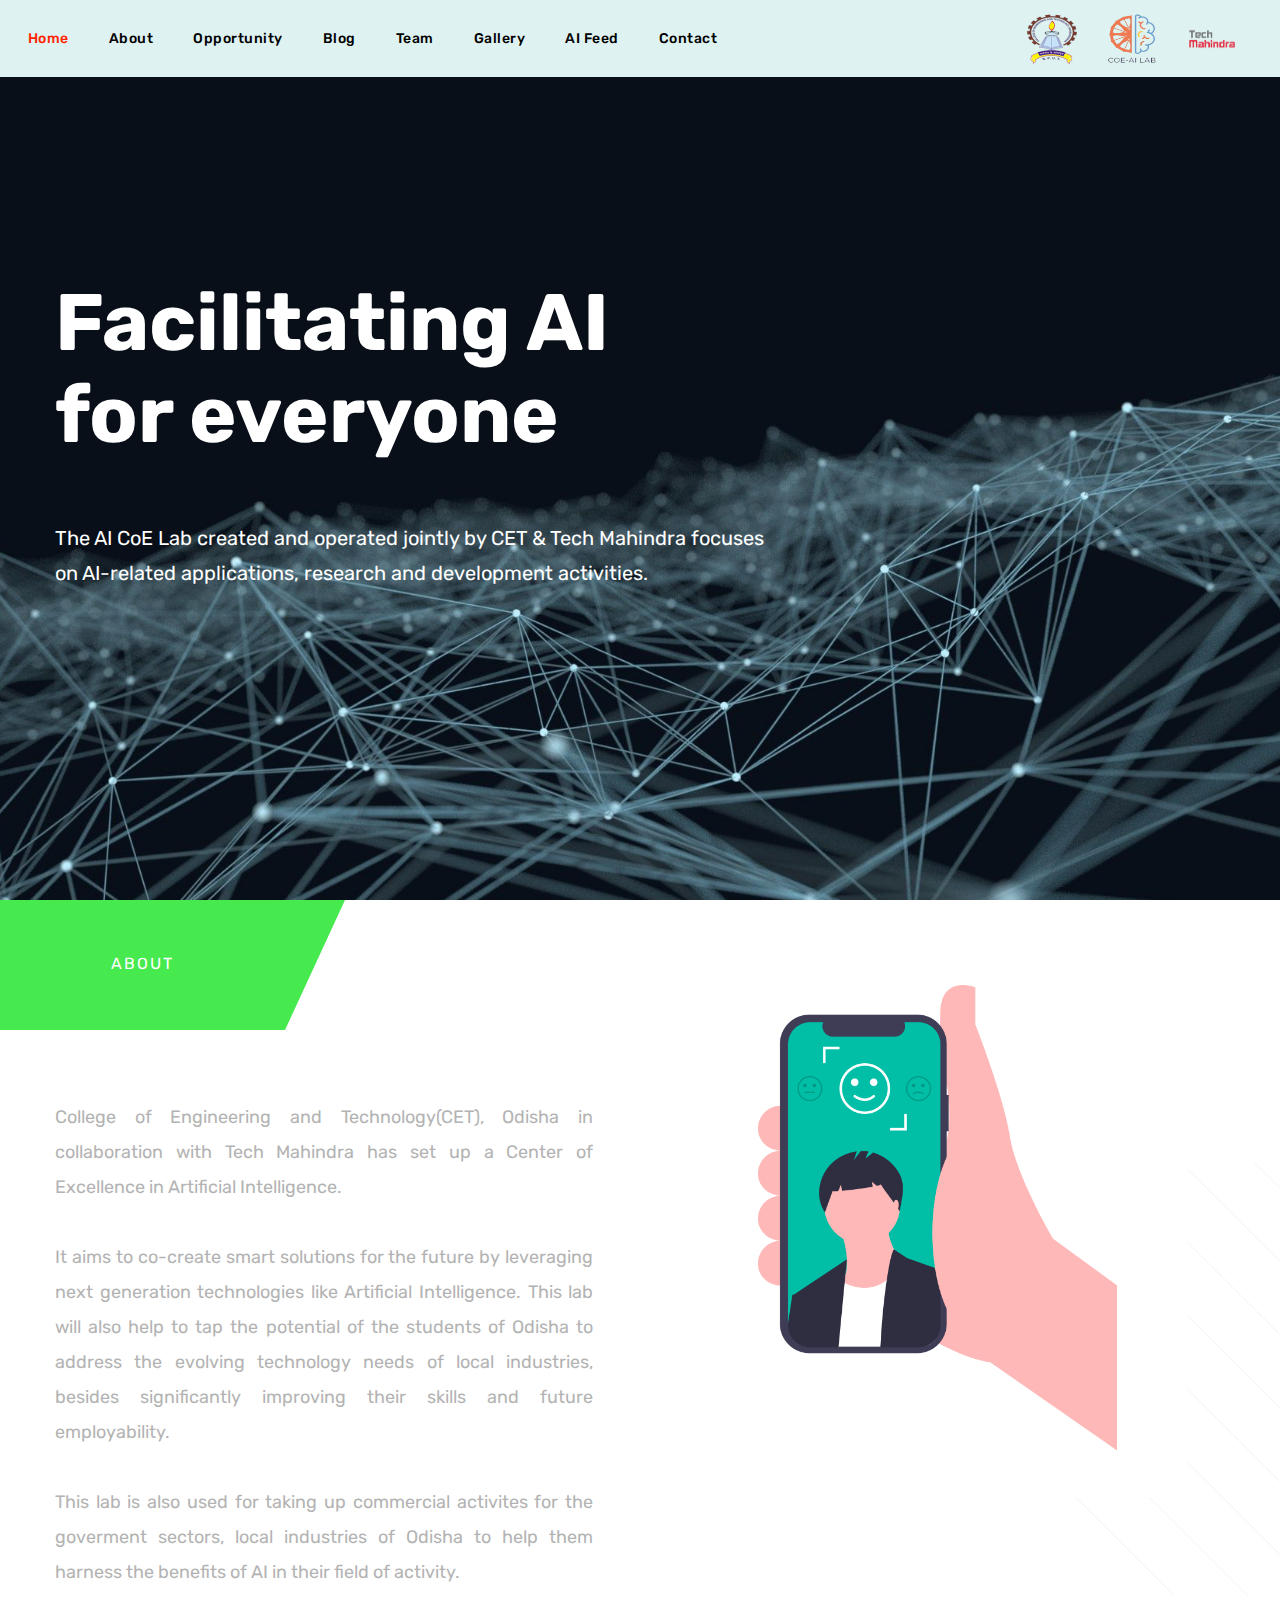
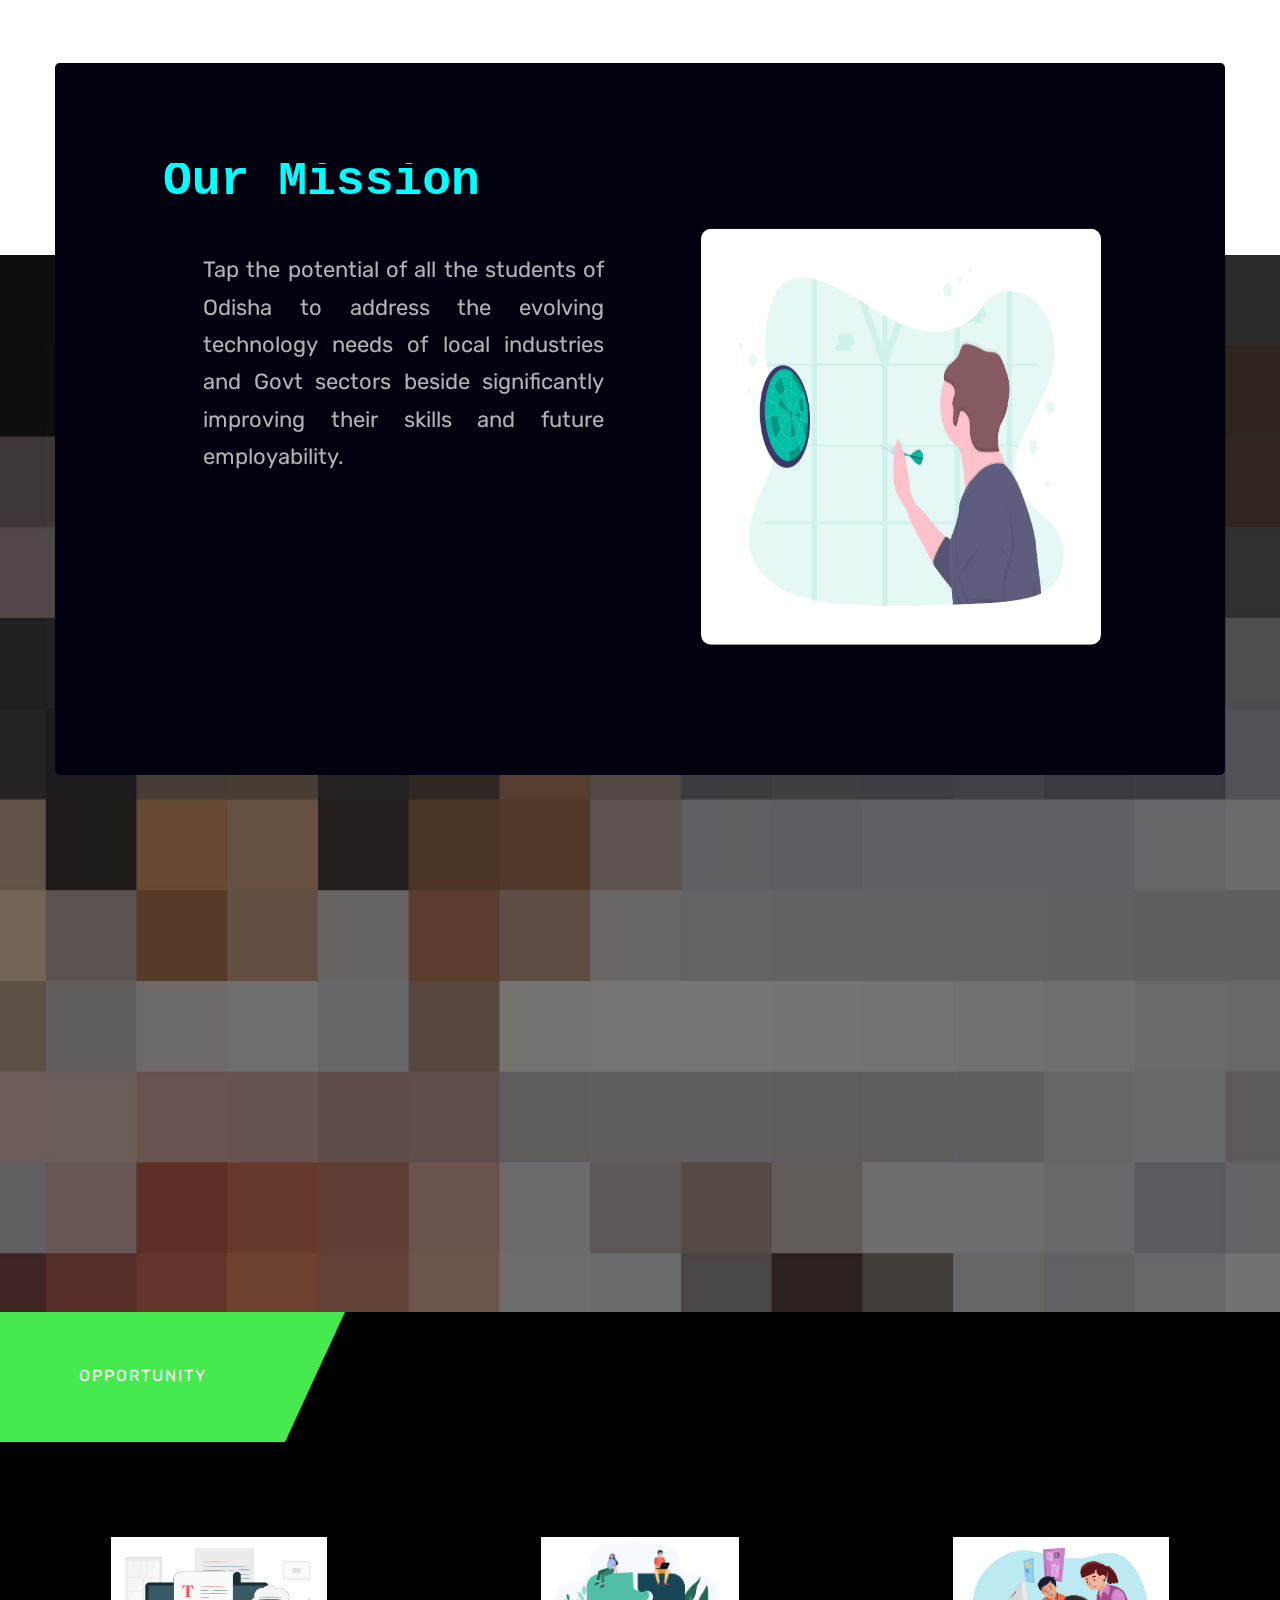
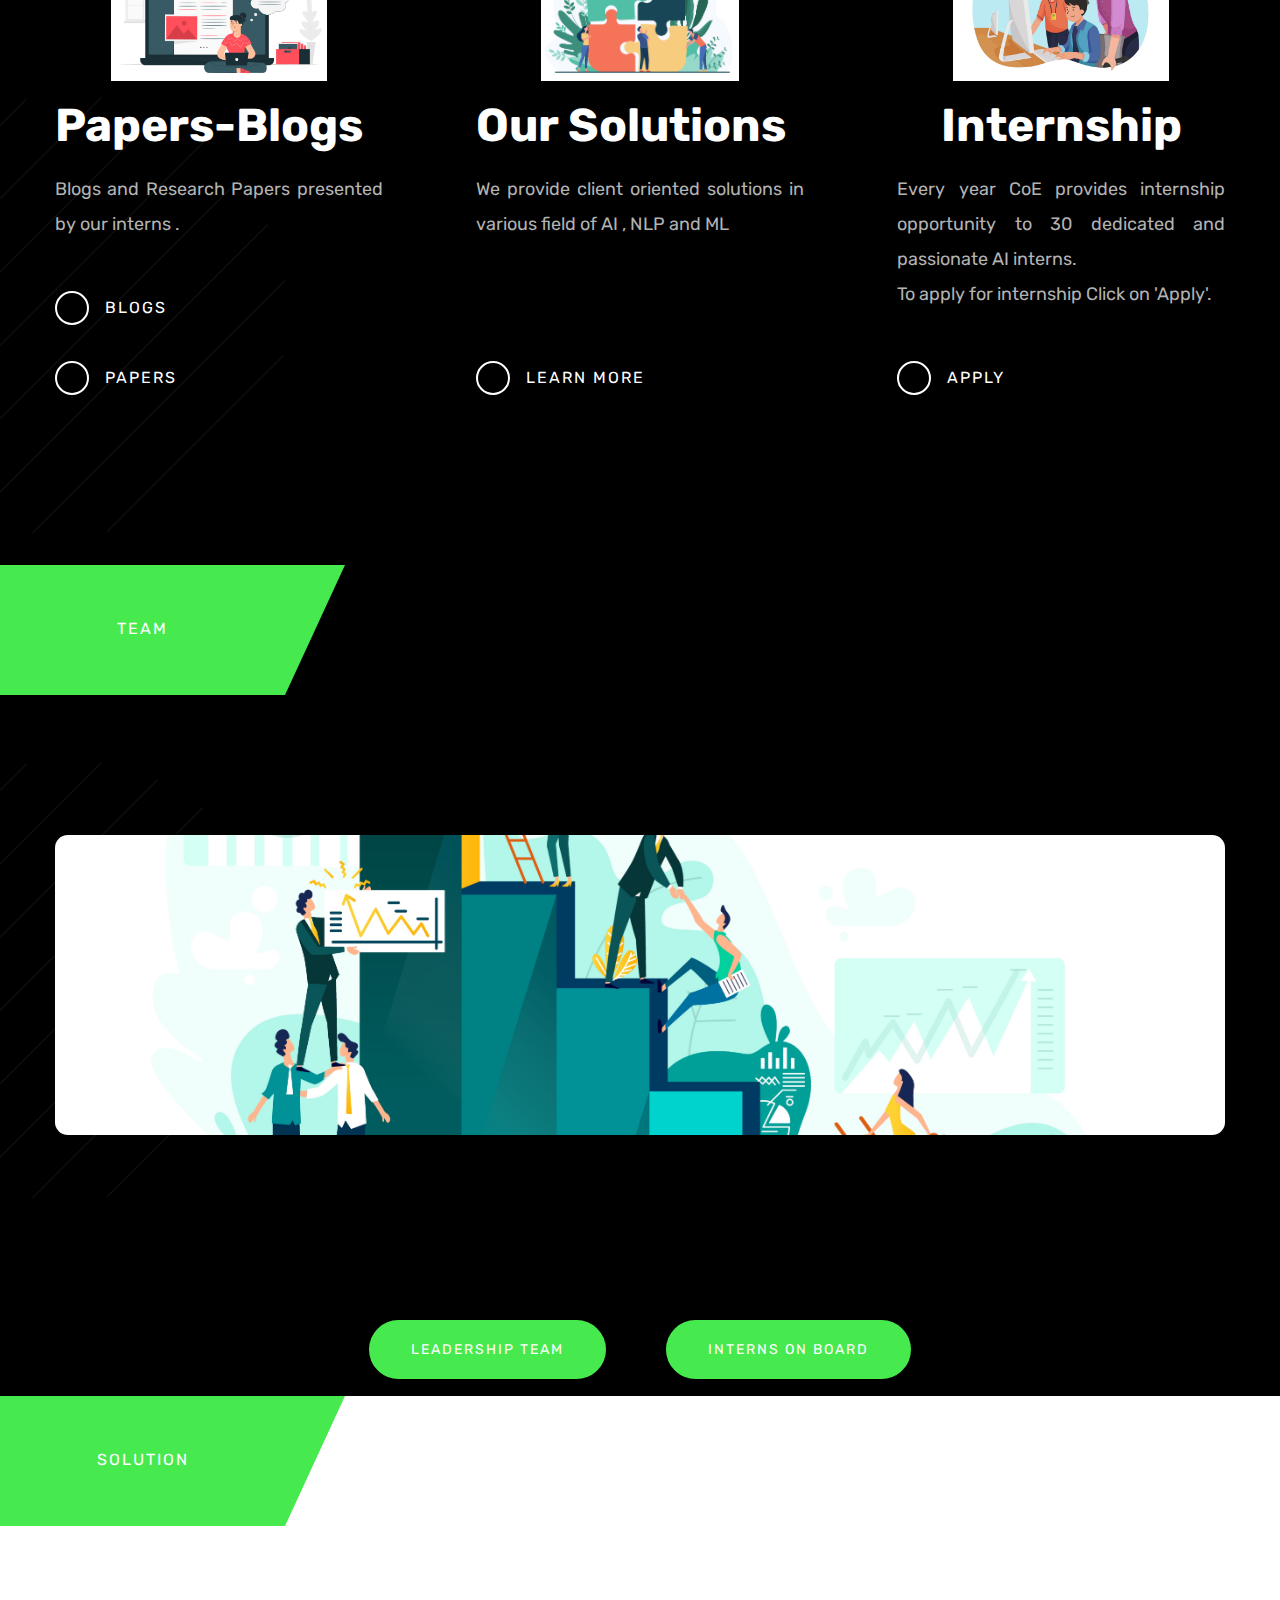
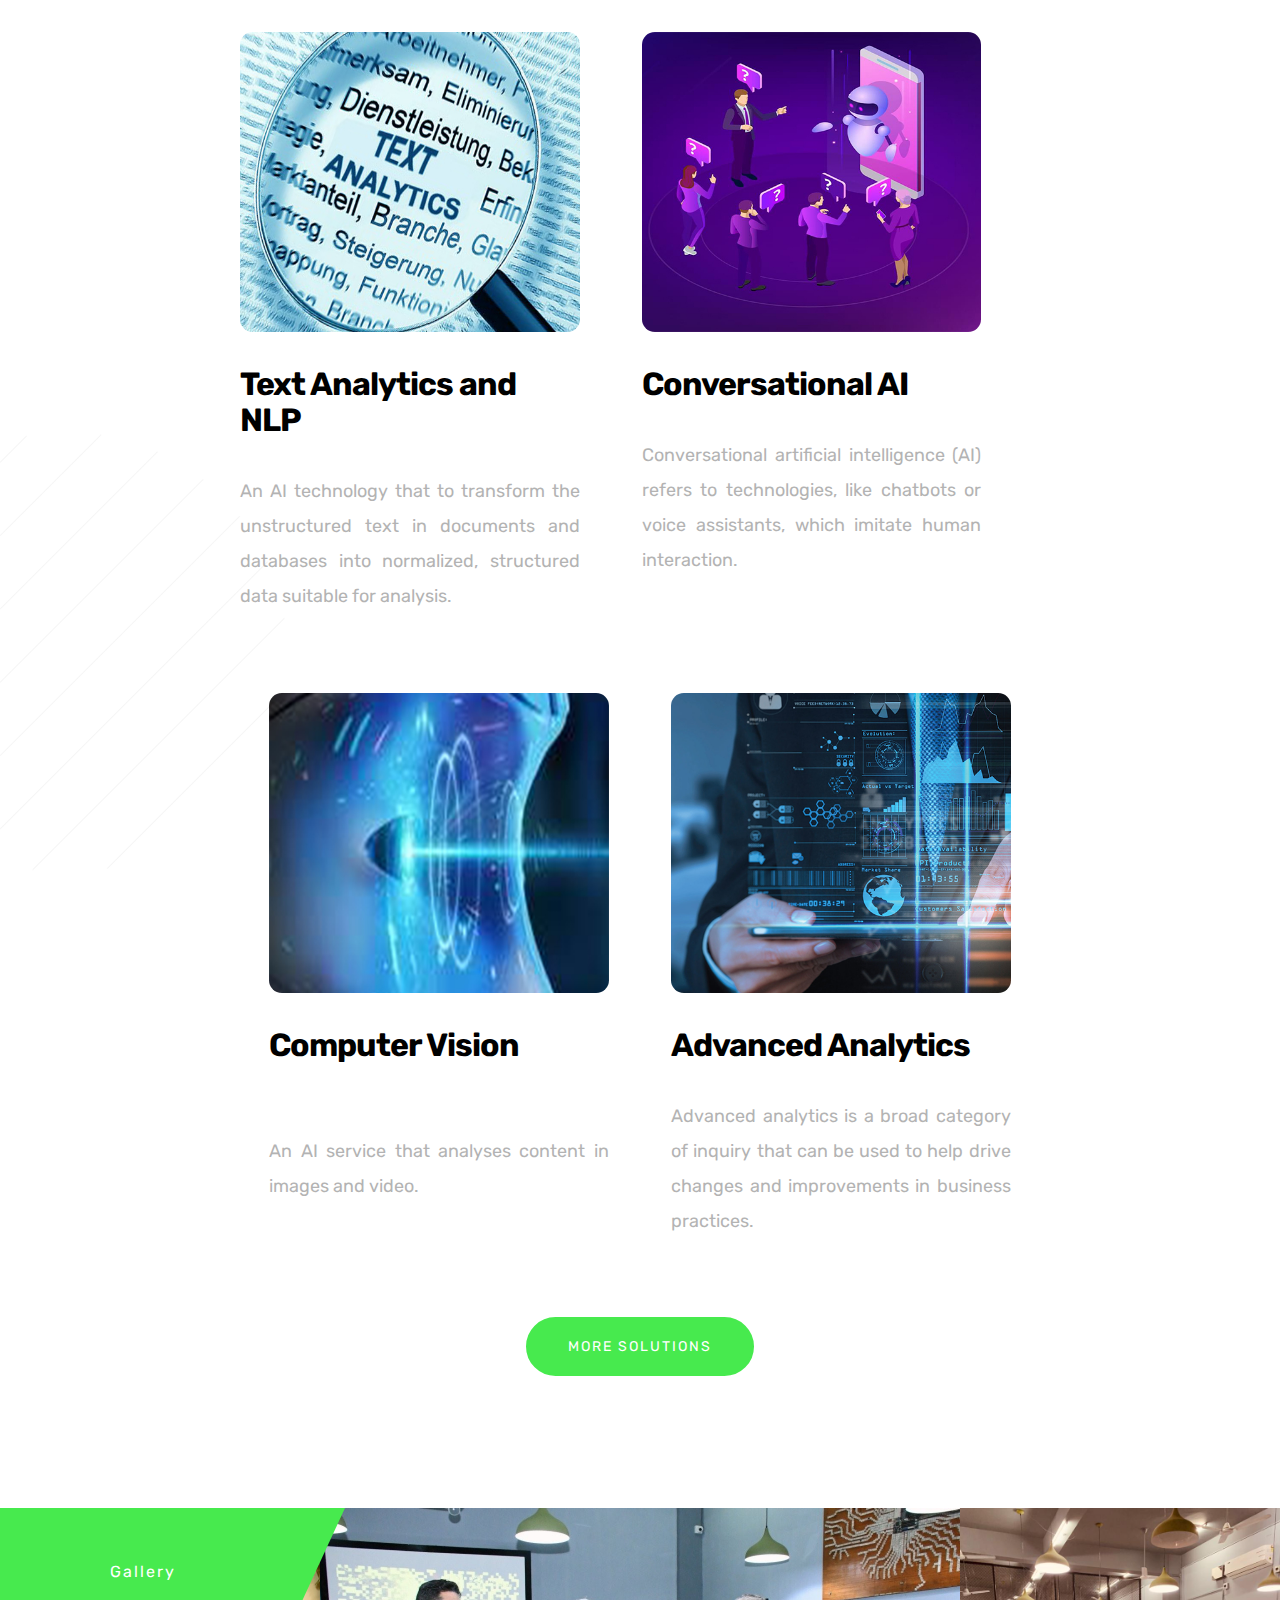
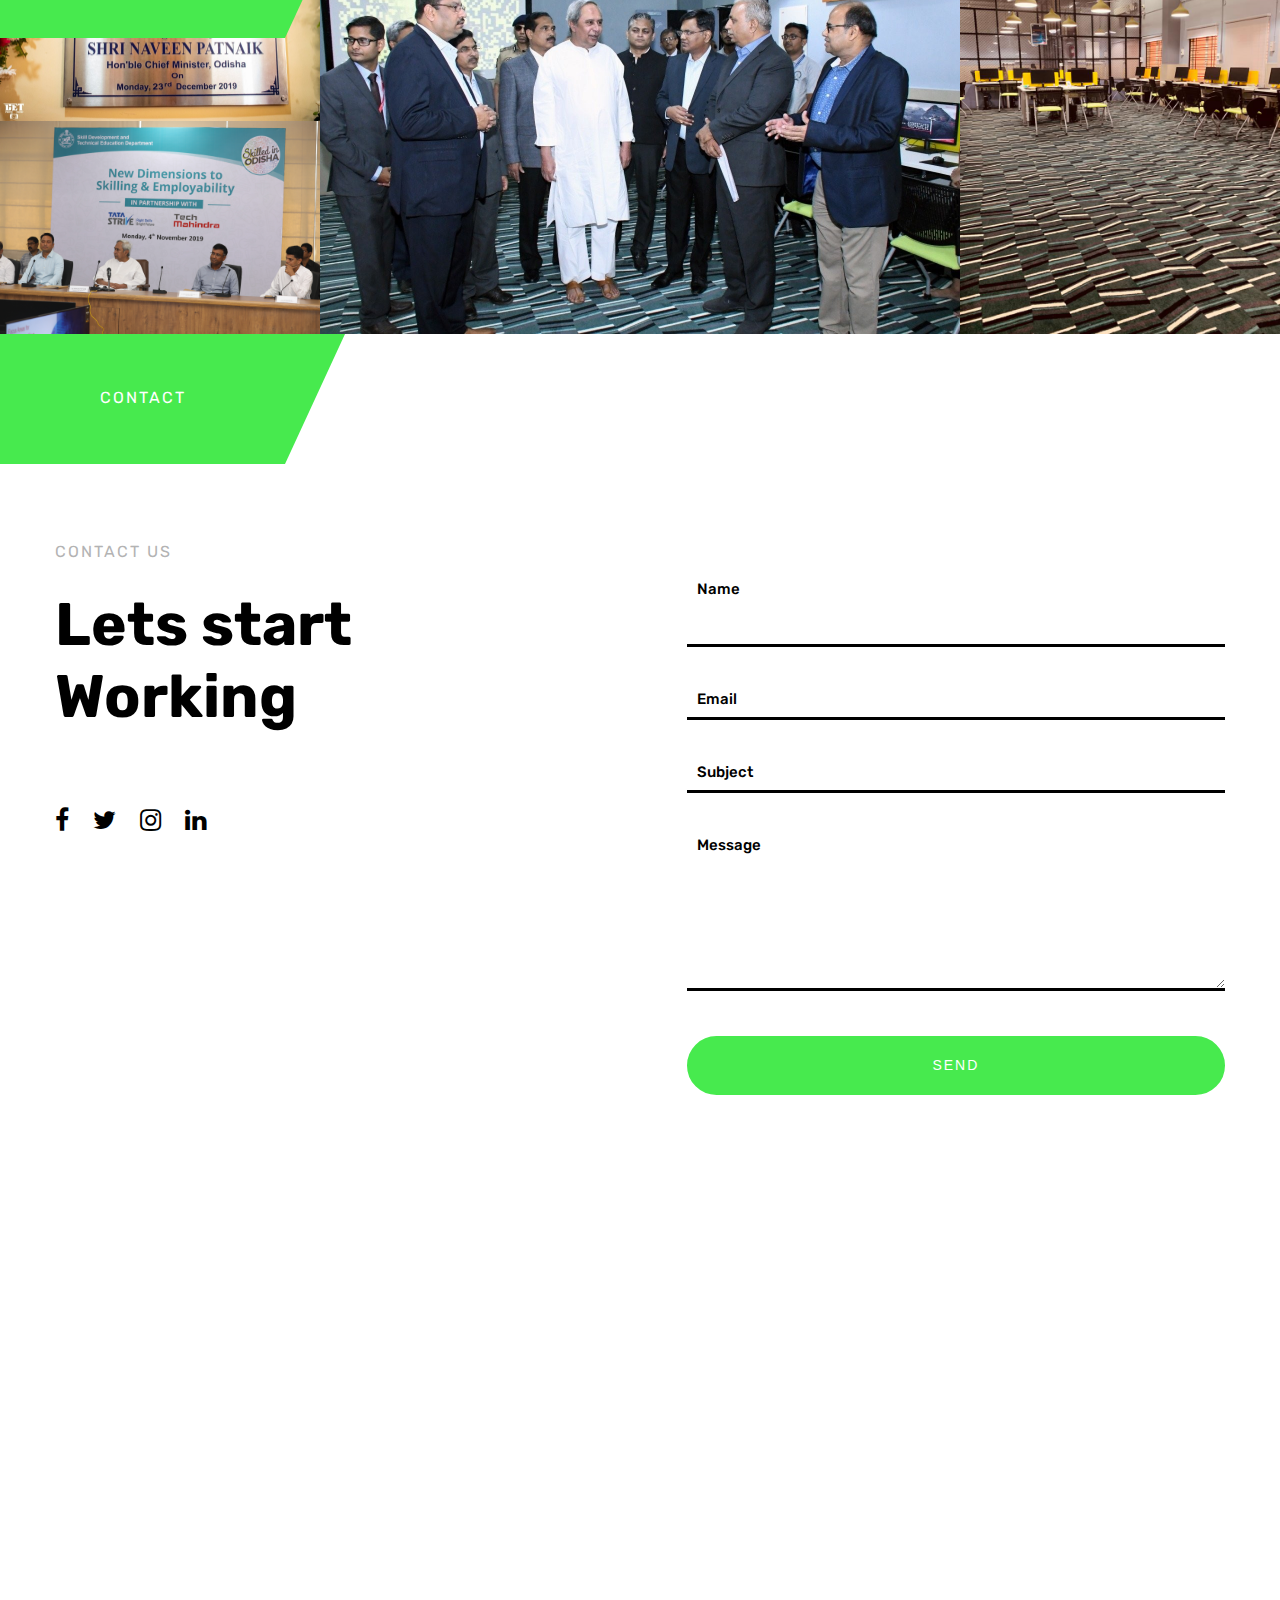
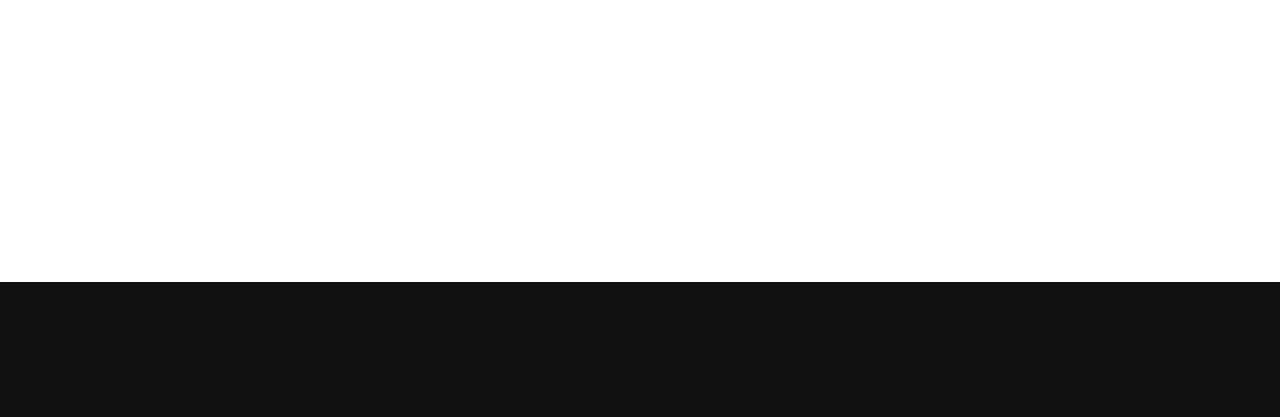
==== index.html @ 805afa71 "new commit 2nd june" ====
<!DOCTYPE HTML>
<html lang="en-US">
    <head>
        <title>CoE Homepage</title>
        <meta http-equiv="Content-Type" content="text/html; charset=UTF-8">
        <meta name="description" content="Template " />
        <meta name="keywords" content="HTML, CSS, JavaScript, PHP" />
        <meta name="author" content="CocoBasic" />
        <meta name="viewport" content="width=device-width, initial-scale=1, maximum-scale=1">

        <link rel="shortcut icon" href="images/favicon.ico" />    
        <link href='https://fonts.googleapis.com/css?family=Rubik:400,700,700i' rel='stylesheet' type='text/css'>		
        <link rel="stylesheet" type="text/css"  href='style.css' />

        <!--[if lt IE 9]>
                <script src="js/html5shiv.js"></script>            
                <script src="js/respond.min.js"></script>                   
        <![endif]-->         
    </head>

    <body class="page-template-onepage">

        <div class="site-wrapper">   

            <div class="doc-loader">
                <img src="images/coe.png" alt="Coe">
            </div>       

            <header class="header-holder">             
                <div class="menu-wrapper center-relative relative">             
                    <div class="header-logo">
                        <a href="https://www.cet.edu.in/">
                            <img  src="images/cet.png" alt="Seppo"> 
                        </a>
                        <a href="index.html">
                            <img src="images/coe.png" alt="Seppo">
                        </a>
                        
                        <a href="https://www.techmahindra.com/en-in/?f=1032362832" target="_blank">
                            <img src="images/new-techm.png" alt="Seppo">     
                        </a>         
                    </div>

                    <div class="toggle-holder">
                        <div id="toggle">
                            <div class="first-menu-line"></div>
                            <div class="second-menu-line"></div>
                            <div class="third-menu-line"></div>
                        </div>
                    </div>

                    <div class="menu-holder">
                        <nav id="header-main-menu">
                            <ul class="main-menu sm sm-clean">
                                <li>
                                    <a href="#home">Home</a>
                                </li>
								<li>
                                    <a href="#about">About</a>
                                </li>
                                <li>
                                    <a href="#services">Opportunity</a>
                                </li>
                                
                                <!--<li>
                                    <a href="#clients">Clients</a>
                                </li> -->
                                <!-- <li>
                                    <a href="#news">News</a>
                                </li> -->
                                <!--<li>
                                    <a href="#Work">Work</a>
                                </li>
                                <li>
                                    <a href="#pricing">Pricing</a>
                                </li> -->
                                <li>
                                    <a href="https://coeai19.wixsite.com/coe-ai-bbsr" target="_blank">Blog</a>
                                </li>
                                <li>
                                    <a href="#team">Team</a>
                                </li>
								<li>
                                    <a href="#gallery">Gallery</a>
                                </li>
                               <li>
                                    <a href="feed.html">AI Feed</a>
                                </li>
                                <!--<li>
                                    <a href="#millstones">Milestones</a>
                                </li> -->
                                <li>
                                    <a href="#contact">Contact</a>
                                </li>
                            </ul>
                        </nav>                       
                    </div>
                    <div class="clear"></div>   
                </div>
            </header>                  

            <div id="content" class="site-content center-relative">        

                <!-- Home Section -->
                <div id="home" class="section no-page-title">                   
                    <div class="section-wrapper block content-1170 center-relative">                                                
                        <div class="content-wrapper">                           
                            <h1 class="big-text">
                                Facilitating AI <br>                               
                                for everyone
                            </h1>
                            <p class="para">The AI CoE Lab created and operated jointly by CET & Tech Mahindra focuses <br>
                                on AI-related applications, research and development activities.</p>
                            <!-- <div class="button-holder text-left">
                                <a href="#news" class="button">SOLUTION</a>
                            </div> -->
                        </div>                        
                    </div>
                </div> 

                <!-- About Section -->
                <div id="about" class="section" , background-color="black">                   
                    <div class="page-title-holder">
                        <h2 class="entry-title">
                            ABOUT             
                        </h2>
                    </div>
                    <div class="section-wrapper block content-1170 center-relative ">                                                
                        <div class="content-wrapper">

                            <div class="one_half">
                                <!-- <p class="title-description-up">
                                    WHO WE ARE
                                </p> -->
                               <!-- <h3 class="entry-title color">
                                   About Us 
                                </h3>-->
                                <p align="justify">College of Engineering and Technology(CET), Odisha in collaboration with Tech Mahindra has set up a Center of Excellence in Artificial Intelligence.
                                    <br>
                                    <br>
                                    It aims to co-create smart solutions for the future by leveraging next generation technologies like Artificial Intelligence.
                                    This lab will also help to tap the potential of the students of Odisha to address the evolving technology needs of local industries, besides significantly
                                    improving their skills and future employability. 
                                    <br>
                                    <br>
                                    This lab is also used for taking up commercial activites for the goverment sectors, local industries of Odisha
                                    to help them harness the benefits of AI in their field of activity.
                                </p >
                                   
                                <!-- <br> -->
                                <!-- <div class="button-holder text-left">
                                    <a href="#portfolio" class="button">
                                        LEARN MORE
                                    </a>
                                </div> -->
                            </div>

                            <div class="one_half last" data-threshold="0 0" data-jarallax-element="100 0">
                                <!-- <img src="images/about.jpg" alt="" /> -->
                                <div class="slide-container">
                                    <div class="slide">
                                        <img src="images/undraw_sentiment_analysis_jp6w.png" alt="img">
                                    </div>
                                    <div class="slide">
                                        <img src="images/undraw_Group_chat_re_frmo.png" alt="img">
                                    </div>
                                    <div class="slide">
                                        <img src="images/undraw_Dark_analytics_re_2kvy.png" alt="img">
                                    </div>
                                    <div class="slide">
                                        <img src="images/undraw_Artificial_intelligence_re_enpp (1).png" alt="img">
                                    </div>
                                </div>
                            </div>

                            <!-- <div class="one_half last ">
                                <div class="slide-container">
                                    <div class="slide">
                                        <img src="images/19-20collage.jpg" alt="img">
                                    </div>
                                    <div class="slide">
                                        <img src="images/20-21collage.jpg" alt="img">
                                    </div>
                                    <div class="slide">
                                        <img src="images/about.jpg" alt="img">
                                    </div>
                                    <div class="slide">
                                        <img src="images/chatbot.jpg" alt="img">
                                    </div>
                                </div>
                                
                            </div> -->
                            <div class="clear"></div>
                        </div>                        
                    </div>

                </div> 
                <script>
                    let slideIndex = 0;
                    carousel();
                    function carousel(){
                        const mySlides = document.getElementsByClassName('slide');
                        for (let i=0; i < mySlides.length;i++){
                            mySlides[i].style.display = "none";

                        }
                        slideIndex++;
                        if(slideIndex > mySlides.length){
                            slideIndex = 1;

                        }
                        mySlides[slideIndex - 1].style.display = "block";
                        //animation 
                        mySlides[slideIndex-1].classList.add("animSlide")
                        setTimeout(carousel, 2000);
                    }
                </script>

                <!-- Clients Section -->
                <div id="clients" class="section no-page-title">                   
                    <div class="section-wrapper block content-1170 center-relative">                                                
                        <div class="content-wrapper">
                            <div class="one" data-threshold="0 0" data-jarallax-element="90 0">
                                <script>
                                    var textSlider_speed = "2000";
                                    var textSlider_auto = "true";
                                    var textSlider_hover = "false";
                                </script>

                                <div class="text-slider-wrapper relative">
                                    <!-- <div class="text-slider-header-quotes"></div> -->
                                    
                                    <div id="textSlider" class="text-slider slider owl-carousel owl-theme">
                                        
                                        <div class="text-slide">
                                            
                                            <div class="slider-heading">
                                                    Our Mission
                                            </div>
                                            <div class="one_half one-half-text" , align="justify">
                                                <div class="text-slide-content">
                                                    <ul>
                                                        Tap the potential of all the students of Odisha to address the evolving technology needs of local industries and Govt sectors beside significantly improving their skills and future employability.
                                                    </ul>
                                                </div>
                                               <!-- <img class="text-slide-img" src="images/homebg.jpg" alt="img">
                                                <p class="text-slide-name">Jane Williams</p>
                                                <p class="text-slide-position">DESIGNER</p>-->
                                            </div>
                                            <div class="one_half last">
                                                <div class="image-container">
                                                    <img src="images/undraw_target_kriv.png" alt="img">
                                                </div>
                                            </div>
                                        </div> 

                                        <div class="text-slide">
                                            <div class="slider-heading">
                                                Our Vision
                                            </div>
                                            <div class="text-slide-content">
                                                <div class="one_half one-half-text" , align="justify">
                                                    <ul>
                                                        <ul>
                                                            Develop smart solutions for the future by leveraging next generation technologies like Artificial Intelligence.
                                                        </ul>
                                                        <ul>
                                                            Offer the most technologically advanced AI services to the Govt sectors and to local industries.
                                                        </ul>
                                                        <ul>
                                                            Continually enhance the skill in the area of Artificial Intelligence of the students of Odisha.
                                                        </ul>
                                                    </ul>
                                                </div>

                                                <div class="one_half last">
                                                    <div class="image-container">
                                                        <img src="images/undraw_new_ideas_jdea.png" alt="img">
                                                    </div>
                                                    
                                                </div>
                                            </div>
                                            <!-- <img class="text-slide-img" src="images/quote_image_04.jpg" alt="">
                                            <p class="text-slide-name">John Smith</p>
                                            <p class="text-slide-position">GURU</p> -->
                                        </div>

                                        <!-- <div class="text-slide">
                                            <p class="text-slide-content">
                                                Suspendisse enim erat, vehicula sit amet odio eu, congue gravida magna mauris a ex aliquam, ornare tortor sit amet, placerat ante aenean sit amet sem et metus elementum pellentesque.
                                            </p>
                                            <img class="text-slide-img" src="images/quote_image_02.jpg" alt="">
                                            <p class="text-slide-name">Peter Hall</p>
                                            <p class="text-slide-position">CEO</p>
                                        </div> -->

                                    </div>
                                    <div class="clear"></div>                                        
                                </div>                    
                            </div>                            
                        </div>
                    </div>
                </div>
                
                <!-- Services Section -->
                <div id="services" class="section">                   
                    <div class="page-title-holder">
                        <h2 class="entry-title">
                            OPPORTUNITY            
                        </h2>
                    </div>
                    <div class="section-wrapper block content-1170 center-relative">                                                
                        <div class="content-wrapper">
                            <div class="one_third ">
                                <div class="service-holder">
                                    <div class="sol-logo">
                                    <img src="images/Research+Stream.jpg" alt="">
                                    </div>
                                    <div class="service-txt">
                                        <h4>
                                           Papers-Blogs
                                        </h4>
                                        <P align="justify">
                                        
										  Blogs and Research Papers presented by our interns .
										</P>
										
										<br>
                                        <div class="button-holder text-left">
                                            <a href="https://coeai19.wixsite.com/coe-ai-bbsr" target="_blank" class="button-dot">
                                                <span>BLOGS</span>
                                            </a>
                                        </div>
										<br>
                                        <div class="button-holder text-left">
                                            <a href="papers.html" class="button-dot">
                                                <span>PAPERS</span>
                                            </a>
                                        </div>
                                    </div>
                                </div>
                            </div>

                            <div class="one_third ">
                                <div class="service-holder">
                                    <div class="sol-logo">
                                    <img  src="images/ClipartKey_1079061.jpg" alt="">
                                    </div>
                                    <div class="service-txt">
                                        <h4>Our Solutions</h4>
                                        <p align="justify">
                                        
										
                                           We provide client oriented solutions in various field of AI , NLP and ML
										</p>
										
										<br>
										<br>
										<br>
										                         
                                        <div class="button-holder text-left">
                                            <a href="#news" class="button-dot">
                                                <span>LEARN MORE</span>
                                            </a>
                                        </div>
                                    </div>
                                </div>
                            </div>

                            <div class="one_third last">
                                <div class="service-holder">
                                    <!-- <p class="service-num"></p> -->
                                    <div class="sol-logo">
                                    <img src="images/intern.jpg" alt="">
                                    </div>
                                    <div class="service-txt">
                                        <h4 align="center">Internship</h4>
                                        <p align="justify">
                                            
                                            Every year CoE provides internship opportunity to 30 dedicated and passionate AI interns. <br>
                                            To apply for internship
                                            Click on 'Apply'.
                                            <br>
                                            <br>
                                        </p>
                                        
                                        <div class="button-holder text-left">
                                            <a href="applyinternship.html" class="button-dot">
                                                <span>APPLY</span>
                                            </a>
                                        </div>
                                    </div>
                                </div>
                            </div>    
                            <div class="clear"></div>
                        </div>                        
                    </div>
                </div>
                
				 <!-- Team Section -->
                <div id="team" class="section">                   
                    <div class="page-title-holder">
                        <h2 class="entry-title">
                            TEAM             
                        </h2>
                    </div>
                    <div class="section-wrapper block content-1170 center-relative">                                                
                        <div class="content-wrapper">
                            <div class="member member-left">
							<div class="latest-posts-background-featured-image-holder" data-background-image="images/teamimages__.jpg"></div>
                                    </div>
                                </div>
                            </div>
                        <div class="team-division">
							<div class="button-holder center-text team-button">
                                <a href="corenew.html" class="button">
                                        LEADERSHIP TEAM 
                                </a>
                            </div>
							
                            <div class="button-holder center-text">
                                <a href="interns.html" class="button">
                                        INTERNS ON BOARD
                                </a>
                            </div>
                        </div>
                        </div>                        
                    </div>
                </div>

                

                <!-- News Section -->
                <div id="news" class="section">                   
                    <div class="page-title-holder">
                        <h2 class="entry-title">
                            SOLUTION             
                        </h2>
                    </div>
                    <div class="section-wrapper block content-1170 center-relative">                                                
                        <div class="content-wrapper">
                            <div class="blog-holder-scode latest-posts-scode block center-relative">


                                <article class="relative blog-item-holder-scode">
                                    <div class="post-thumbnail">
                                        <a href="text_analytics.html">
                                            <div class="latest-posts-background-featured-image-holder" data-background-image="images/TextAnalytic.jpg"></div>
                                        </a>                                           
                                    </div>
                                    <h4 class="entry-title">
                                        <a href="text_analytics.html">
                                           Text Analytics and NLP 
                                        </a>
                                    </h4>
                                    <div class="excerpt">
									<p align="justify">
                                        An AI technology that to transform the unstructured text in documents and databases into normalized, structured data suitable for analysis.
                                    </p>
									</div>
                                </article>

                                <article class="relative blog-item-holder-scode">
                                    <div class="post-thumbnail">
                                        <a href="convai.html">
                                            <div class="latest-posts-background-featured-image-holder" data-background-image="images/What-is-conversational-ai.jpg"></div>
                                        </a>                                           
                                    </div>
                                    <h4 class="entry-title">
                                        <a href="convai.html">
                                            Conversational AI
                                        </a>
                                    </h4>
                                    <div class="excerpt">
                                        <p align="justify">                                   
									    Conversational artificial intelligence (AI) refers to technologies, like chatbots or voice assistants, which imitate human interaction.
                                 </p>
									</div>
                                </article>     

                                 <article class="relative blog-item-holder-scode">
                                    <div class="post-thumbnail">
                                        <a href="comp_vision.html">
                                            <div class="latest-posts-background-featured-image-holder" data-background-image="images/CV.jpg"></div>
                                        </a>                                            
                                    </div>
                                    <h4 class="entry-title">
                                        <a href="comp_vision.html">
                                           Computer Vision
                                        </a>
                                    </h4>
                                    <div class="excerpt">
									     <br>
										 <p align="justify">
									     An AI service that analyses content in images and video.
                                         </p>
                    
                                    </div>
                                </article>		

                                <article class="relative blog-item-holder-scode">
                                    <div class="post-thumbnail">
                                        <a href="adv_analytics.html">
                                            <div class="latest-posts-background-featured-image-holder" data-background-image="images/Advanced-Analytics.jpg"></div>
                                        </a>                                            
                                    </div>
                                    <h4 class="entry-title">
                                        <a href="adv_analytics.html">
                                           Advanced Analytics
                                        </a>
                                    </h4>
                                    <div class="excerpt">
									     <p align="justify">
									     Advanced analytics is a broad category of inquiry that can be used to help drive changes and improvements in business practices. 
                                         </p>
                    
                                    </div>
                                </article>										
                            </div>
                            <br>
                            <div class="button-holder center-text">
                                <a href="moresolutions.html" class="button">
                                    MORE SOLUTIONS
                                </a>
                            </div>
                        </div>
                        <div class="clear"></div>
                    </div>
                </div>


                <!--Portfolio Section -->
                <div id="gallery" class="section no-padding">                   
                    <div class="page-title-holder">
                        <h2 class="entry-title">
                            Gallery         
                            							
                        </h2>
                    </div>
                    <div class="section-wrapper block content-1170 center-relative">                                                
                        <div class="content-wrapper">
                            <div id="portfolio-wrapper">
                                <div class="portfolio-load-content-holder"></div>
                                <div class="grid" id="portfolio-grid">
                                    <div class="grid-sizer"></div>

                                    <div id="p-item-1" class="grid-item element-item p_one_fourth">
                                        <a class="item-link ajax-GALLERY" href="GALLERY.html" data-id="1">
                                            <img src="images/Lab125.jpg" alt=""  />
                                            <div class="portfolio-text-holder">
                                                <p class="portfolio-desc"  >INAUGURATION</p>
                                                <p class="portfolio-title" >Inauguration</p>
											 </div>
                                        </a>
										</a>
                                    </div>

                                    <div id="p-item-2" class="grid-item element-item p_one_half">
                                        <a class="item-link ajax-GALLERY" href="GALLERY.html" data-id="2" >
                                            <img src="images/Lab2.jpg" alt="" />
                                            <div class="portfolio-text-holder">
                                                <p class="portfolio-desc">Inaugural Visit</p>
                                                <p class="portfolio-title">Inaugural Visit</p>
                                            </div>
                                        </a>
                                    </div>

                                    <div id="p-item-3" class="grid-item element-item p_one_fourth">
                                        <a class="item-link ajax-GALLERY" href="GALLERY.html" data-id="3">
                                            <img src="images/coelab.jpeg" alt="" />
                                            <div class="portfolio-text-holder">
                                                <p class="portfolio-desc">CoE-AI Lab</p>
                                                <p class="portfolio-title">CoE-AI Lab</p>
                                            </div>
                                        </a>
                                    </div>

                                    <div id="p-item-4" class="grid-item element-item p_one_fourth">
                                        <a class="item-link ajax-GALLERY" href="GALLERY.html" data-id="4">
                                            <img src="images/Mou2.jpg" alt="" />
                                            <div class="portfolio-text-holder">
                                                <p class="portfolio-desc">MoU</p>
                                                <p class="portfolio-title">MoU</p>
                                            </div>
                                        </a>
                                    </div>
                                </div>
                            </div>                           
                        </div>                        
                    </div>
                </div> 
				
			
				 

                <!-- Pricing Section -->
                <!-- <div id="pricing" class="section">                   
                    <div class="page-title-holder">
                        <h2 class="entry-title">
                            PRICING             
                        </h2>
                    </div>
                    <div class="section-wrapper block content-1170 center-relative">                                                
                        <div class="content-wrapper">

                            <div class="one_third">
                                <div class="pricing-table ">
                                    <p class="pricing-num">1</p>
                                    <div class="pricing-wrapper">                   
                                        <div class="pricing-table-header">
                                            <div class="pricing-table-title">BASIC</div>                                                
                                        </div>
                                        <div class="pricing-table-price">$25</div>
                                        <div class="pricing-table-desc">PER MONTH</div>
                                        <div class="pricing-table-content-holder">  
                                            <ul>
                                                <li class="pricing-list included-yes">
                                                    <span class="fa fa-check" aria-hidden="true"></span>
                                                    Unlimited Support
                                                </li>
                                                <li class="pricing-list included-yes">
                                                    <span class="fa fa-check" aria-hidden="true"></span>
                                                    5GB Server Space
                                                </li>
                                                <li class="pricing-list included-yes">
                                                    <span class="fa fa-check" aria-hidden="true"></span>
                                                    2 Users per Project
                                                </li>
                                                <li class="pricing-list included-no">
                                                    <span class="fa fa-check" aria-hidden="true"></span>
                                                    Email Integration
                                                </li>
                                                <li class="pricing-list included-no">
                                                    <span class="fa fa-check" aria-hidden="true"></span>
                                                    Unlimited Download
                                                </li>
                                            </ul>
                                        </div>
                                    </div>
                                    <div class="pricing-button">
                                        <a href="#" class="button scroll">
                                            CHOOSE PLAN
                                        </a>
                                    </div>
                                </div>
                            </div>

                            <div class="one_third">
                                <div class="pricing-table ">
                                    <p class="pricing-num">2</p>
                                    <div class="pricing-wrapper">                   
                                        <div class="pricing-table-header">
                                            <div class="pricing-table-title">ADVANCED</div>                                                
                                        </div>
                                        <div class="pricing-table-price">$50</div>
                                        <div class="pricing-table-desc">PER MONTH</div>
                                        <div class="pricing-table-content-holder">  
                                            <ul>                                                 
                                                <li class="pricing-list included-yes">
                                                    <span class="fa fa-check" aria-hidden="true"></span>
                                                    Unlimited Support
                                                </li>
                                                <li class="pricing-list included-yes">
                                                    <span class="fa fa-check" aria-hidden="true"></span>
                                                    5GB Server Space
                                                </li>
                                                <li class="pricing-list included-yes">
                                                    <span class="fa fa-check" aria-hidden="true"></span>
                                                    2 Users per Project
                                                </li>
                                                <li class="pricing-list included-yes">
                                                    <span class="fa fa-check" aria-hidden="true"></span>
                                                    Email Integration
                                                </li>
                                                <li class="pricing-list included-no">
                                                    <span class="fa fa-check" aria-hidden="true"></span>
                                                    Unlimited Download
                                                </li>
                                            </ul>                                            
                                        </div>
                                    </div>
                                    <div class="pricing-button">
                                        <a href="#" class="button scroll">
                                            CHOOSE PLAN
                                        </a>
                                    </div>
                                </div>
                            </div>

                            <div class="one_third last">
                                <div class="pricing-table ">
                                    <p class="pricing-num">3</p>
                                    <div class="pricing-wrapper">                   
                                        <div class="pricing-table-header">
                                            <div class="pricing-table-title">EXPERT</div>                                                
                                        </div>
                                        <div class="pricing-table-price">$75</div>
                                        <div class="pricing-table-desc">PER MONTH</div>
                                        <div class="pricing-table-content-holder">  
                                            <ul>
                                                <li class="pricing-list included-yes">
                                                    <span class="fa fa-check" aria-hidden="true"></span>
                                                    Unlimited Support
                                                </li>
                                                <li class="pricing-list included-yes">
                                                    <span class="fa fa-check" aria-hidden="true"></span>
                                                    5GB Server Space
                                                </li>
                                                <li class="pricing-list included-yes">
                                                    <span class="fa fa-check" aria-hidden="true"></span>
                                                    2 Users per Project
                                                </li>
                                                <li class="pricing-list included-yes">
                                                    <span class="fa fa-check" aria-hidden="true"></span>
                                                    Email Integration
                                                </li>
                                                <li class="pricing-list included-yes">
                                                    <span class="fa fa-check" aria-hidden="true"></span>
                                                    Unlimited Download
                                                </li>
                                            </ul>
                                        </div>
                                    </div>
                                    <div class="pricing-button">
                                        <a href="#" class="button scroll">
                                            CHOOSE PLAN
                                        </a>
                                    </div>
                                </div>
                            </div>
                            <div class="clear"></div>
                        </div>                        
                    </div>
                </div>  -->

               
                <!-- <div id="team" class="section">                   
                    <div class="page-title-holder">
                        <h2 class="entry-title">
                            TEAM             
                        </h2>
                    </div>
                    <div class="section-wrapper block content-1170 center-relative">                                                
                        <div class="content-wrapper">
                            <div class="member member-left">
                                <img src="images/princi.jpg" alt="" data-threshold="0 0" data-jarallax-element="60 0">
                                <div class="member-info">
                                    <p class="member-postition">PRINCIPAL , CET BHUBANESWAR</p>
                                    <div class="member-name">PRASHANT KUMAR PATRA</div>
                                    <div class="member-content">
                                        <p>
                                            Dr. Prashanta Ku Patra has specialisation in Soft Computing and Pattern Recognition. It was very big of him to bring everything under CET umbrella to start Center of Excellence- Artificial Intelligence at CET , Bhubaneswar collaborating with Odisha Skill Development Authority and Tech Mahindra.
                                        </p>
                                        <div class="member-social-holder" data-jarallax-element="0 30">
                                            <div class="social">
                                                <a href="#" target="_blank">
                                                    <span class="fa fa-facebook"></span>
                                                </a>
                                            </div>
                                            <div class="social">
                                                <a href="#" target="_blank">
                                                    <span class="fa fa-twitter"></span>
                                                </a>
                                            </div>
                                            <div class="social">
                                                <a href="#" target="_blank"> 
                                                    <span class="fa fa-instagram"></span>
                                                </a>
                                            </div>
                                            <div class="social">
                                                <a href="#" target="_blank">
                                                    <span class="fa fa-vimeo"></span>
                                                </a>
                                            </div>
                                            <div class="social">
                                                <a href="#" target="_blank">
                                                    <span class="fa fa-behance"></span>
                                                </a>
                                            </div>
                                        </div>
                                    </div>
                                </div>
                            </div>

                            <br>

                            <div class="member big-screen member-right">
                                <div class="member-info">
                                    
                                    <p class="member-postition">Director, AI Lab</p>
                                    <div class="member-name">IPSIT MISRA</div>
                                    <div class="member-content">
                                        <p>
                                            Ipsit has 21+ years of experience in the field of IT in different roles and has been actively involved in solutioning, presale, consulting, customer management and Program management. 
                                            With a B.Tech from College of Engineering and Technology and PG in AI/ML from NITW, he has significant experience in digital transformation, business strategy, end-to-end data science and AI engagements and building and leading globally distributed high –performing team.
                                        </p>
                                        <div class="member-social-holder" data-jarallax-element="0 -30">
                                            <div class="social">
                                                <a href="#" target="_blank">
                                                    <span class="fa fa-facebook"></span>
                                                </a>
                                            </div>
                                            <div class="social">
                                                <a href="#" target="_blank">
                                                    <span class="fa fa-twitter"></span>
                                                </a>
                                            </div>
                                            <div class="social">
                                                <a href="#" target="_blank">
                                                    <span class="fa fa-instagram"></span>
                                                </a>
                                            </div>
                                            <div class="social">
                                                <a href="#" target="_blank">
                                                    <span class="fa fa-vimeo"></span>
                                                </a>
                                            </div>
                                            <div class="social">
                                                <a href="#" target="_blank">
                                                    <span class="fa fa-behance"></span>
                                                </a>
                                            </div>
                                        </div>
                                    </div>
                                </div>
                                <img src="images/ipsit misra.jpg" alt="" data-threshold="0 0" data-jarallax-element="60 0" />
                            </div>

                            <br>

                            <div class="member member-left">
                                <img src="images/anand deshmukh.jpg" alt="" data-threshold="0 0" data-jarallax-element="60 0" />
                                <div class="member-info">
                                    <p class="member-postition">Delivery Head- AI Solutions at Tech Mahindra</p>
                                    <div class="member-name">ANANDA DESHMUKH</div>
                                    <div class="member-content">
                                        <p>
                                            Ananda has 20+ years of experience in IT managing roles spanning across Solutioning Presales, Progran Management, Design ,Developement,and Testing.
                                            With B.E from Shivaji University and certification in Big Data & Analytics from solutioning in NLP,ML,Cognitive Modelling using Multiple vendor stacks and platforms.
                                            He has expertise in designing solutions using ML and Deep Learning for problems of image classification, recommendation engine and text extraction. 
                                        </p>
                                        <div class="member-social-holder" data-jarallax-element="0 30">
                                            <div class="social">
                                                <a href="#" target="_blank">
                                                    <span class="fa fa-facebook"></span>
                                                </a>
                                            </div>
                                            <div class="social">
                                                <a href="#" target="_blank">
                                                    <span class="fa fa-twitter"></span>
                                                </a>
                                            </div>
                                            <div class="social">
                                                <a href="#" target="_blank">
                                                    <span class="fa fa-instagram"></span>
                                                </a>
                                            </div>
                                            <div class="social">
                                                <a href="#" target="_blank">
                                                    <span class="fa fa-vimeo"></span>
                                                </a>
                                            </div>
                                            <div class="social">
                                                <a href="#" target="_blank">
                                                    <span class="fa fa-behance"></span>
                                                </a>
                                            </div>
                                        </div>
                                    </div>
                                </div>
                            </div>
                            <br>
                            <div class="member big-screen member-right">
                                <div class="member-info">
                                    <p class="member-postition">Global Delivery Head Tech Mahindra</p>
                                    <div class="member-name">MUKUND KANNAN</div>
                                    <div class="member-content">
                                        <p>
                                            Mukund is a technology focused senior executive with more than 25 years of experience in the Information Technology industry in capability building, strategic planning & execution, global delivery management and driving teams to achieve strategic goals. 
                                            Driven by his quest to keep up with the ever changing Technology universe, Mukund started his AI/ML journey about 4 years back. Currently heading the AI Center of Excellence at Tech Mahindra, he is a strong believer in technology's ability to add business value and equally strong disbeliever in doing technology for technology's sake.
                                        </p>
                                        <div class="member-social-holder" data-jarallax-element="0 -30">
                                            <div class="social">
                                                <a href="#" target="_blank">
                                                    <span class="fa fa-facebook"></span>
                                                </a>
                                            </div>
                                            <div class="social">
                                                <a href="#" target="_blank">
                                                    <span class="fa fa-twitter"></span>
                                                </a>
                                            </div>
                                            <div class="social">
                                                <a href="#" target="_blank">
                                                    <span class="fa fa-instagram"></span>
                                                </a>
                                            </div>
                                            <div class="social">
                                                <a href="#" target="_blank">
                                                    <span class="fa fa-vimeo"></span>
                                                </a>
                                            </div>
                                            <div class="social">
                                                <a href="#" target="_blank">
                                                    <span class="fa fa-behance"></span>
                                                </a>
                                            </div>
                                        </div>
                                    </div>
                                </div>
                                <img src="images/mukund sir.jpg" alt="" data-threshold="0 0" data-jarallax-element="60 0" />
                            </div>
                            <br>
                            <div class="member member-left">
                                <img src="images/jibitesh Mishra.jpg" alt="" data-threshold="0 0" data-jarallax-element="60 0" />
                                <div class="member-info">
                                    <p class="member-postition">Computer Science & Application in CET</p>
                                    <div class="member-name">JIBITESH MISHRA</div>
                                    <div class="member-content">
                                        <p>
                                            Dr. Jibitesh Mishra has keen interest in Research, Consultancy, New technologies and Projects. 
                                            He has continuously worked for his College(CET Bhubaneswar) since 1994. One of his paper "Calculation of fractal dimension of images" is being cited by many researchers. 
                                            His first book "Design of Information Systems: A Modern Approach" was widely published in China as well.He had worked in Function Point Metrics in association with Infosys Ltd. He has  written a book on L-systems Fractal published by Elsevier. He started introducing the concept of Web Engineering in India in 2006 after organizing the International Conference on Web Engineering & Applications (ICWA2006). 
                                            His current research initiatives are in the area of Data Analytics, Engineering the Mobile Apps and Ontology Engineering.
                                        </p>
                                        <div class="member-social-holder" data-jarallax-element="0 30">
                                            <div class="social">
                                                <a href="#" target="_blank">
                                                    <span class="fa fa-facebook"></span>
                                                </a>
                                            </div>
                                            <div class="social">
                                                <a href="#" target="_blank">
                                                    <span class="fa fa-twitter"></span>
                                                </a>
                                            </div>
                                            <div class="social">
                                                <a href="#" target="_blank">
                                                    <span class="fa fa-instagram"></span>
                                                </a>
                                            </div>
                                            <div class="social">
                                                <a href="#" target="_blank">
                                                    <span class="fa fa-vimeo"></span>
                                                </a>
                                            </div>
                                            <div class="social">
                                                <a href="#" target="_blank">
                                                    <span class="fa fa-behance"></span>
                                                </a>
                                            </div>
                                        </div>
                                    </div>
                                </div>
                            </div>
                            <div class="button-holder center-text">
                                <a href="interns.html" class="button">
                                        OUR INTERNS
                                </a>
                            </div>
                        </div>                        
                    </div>
                </div>  -->

                <!-- Skills Section -->
             <!--   <div id="skills" class="section">                   
                    <div class="page-title-holder">
                        <h2 class="entry-title">
                            SKILLS             
                        </h2>
                    </div>
                    <div class="section-wrapper block content-1170 center-relative">                                                
                        <div class="content-wrapper">

                            <div class="one_half ">
                                <p class="title-description-up">
                                    OUR NUMBERS
                                </p>
                                <h3 class="entry-title medium-text">
                                    Check our <br>
                                    Skills
                                </h3>
                                <p>
                                 After interning with us, our interns get well skilled in AI and gain professional experience...
                                </p>
                                <br>
                                <div class="button-holder text-left">
                                    
                                </div>
                            </div>

                            <div class="one_half last">
                                <div class="skills-holder">

                                    <div class="skill-holder">
                                        <div class="skill-percent">75%</div>
                                        <div class="skill-text">
                                            <span>Artificial Intelligence Exposure</span>
                                            <div class="skill">
                                                <div class="skill-fill" data-fill="75%"></div>                                                    
                                            </div>                                                
                                        </div>                                            
                                    </div>

                                    <div class="skill-holder">
                                        <div class="skill-percent">85%</div>
                                        <div class="skill-text">
                                            <span>Machine Learning </span>
                                            <div class="skill">
                                                <div class="skill-fill" data-fill="85%"></div>                                                    
                                            </div>                                                
                                        </div>                                            
                                    </div>

                                    <div class="skill-holder">
                                        <div class="skill-percent">80%</div>
                                        <div class="skill-text">
                                            <span>Cloud Computing</span>
                                            <div class="skill">
                                                <div class="skill-fill" data-fill="80%"></div>                                                    
                                            </div>                                                
                                        </div>                                            
                                    </div>

                                    <div class="skill-holder">
                                        <div class="skill-percent">70%</div>
                                        <div class="skill-text">
                                            <span>NLP</span>
                                            <div class="skill">
                                                <div class="skill-fill" data-fill="70%"></div>                                                    
                                            </div>                                                
                                        </div>                                            
                                    </div>

                                    <div class="skill-holder">
                                        <div class="skill-percent">65%</div>
                                        <div class="skill-text">
                                            <span>WebDesign</span>
                                            <div class="skill">
                                                <div class="skill-fill" data-fill="65%"></div>                                                    
                                            </div>                                                
                                        </div>                                            
                                    </div>
                                </div>
                            </div>
                            <div class="clear"></div>
                        </div>                        
                    </div>
                </div> -->


                <!-- Millstones Section -->
                <!-- <div id="millstones" class="section">                   
                    <div class="page-title-holder">
                        <h2 class="entry-title">
                            MILESTONES             
                        </h2>
                    </div>
                    <div class="section-wrapper block content-1170 center-relative">                                                
                        <div class="content-wrapper">
                            <ul class="milestones-holder">

                                <li class="milestone">
                                    <div class="milestone-info-left">
                                        <p class="milestone-num">135</p>
                                    </div>
                                    <div class="milestone-info-right">
                                        <h5>Terabytes of files uploaded</h5>
                                        <p class="milestone-text">
                                            Nulla ac laoreet est, a mollis nibh. Aenean eget auctor velit quis pharetra.
                                        </p>
                                    </div>
                                </li>

                                <li class="milestone">
                                    <div class="milestone-info-left">
                                        <p class="milestone-num">67K</p>
                                    </div>
                                    <div class="milestone-info-right">
                                        <h5>Lines of CSS code wrote</h5>
                                        <p class="milestone-text">
                                            Nulla ac laoreet est, a mollis nibh. Aenean eget auctor velit quis pharetra.
                                        </p>
                                    </div>
                                </li>

                                <li class="milestone">
                                    <div class="milestone-info-left">
                                        <p class="milestone-num">74</p>
                                    </div>
                                    <div class="milestone-info-right">
                                        <h5>Cups of coffee drinked per week</h5>
                                        <p class="milestone-text">
                                            Nulla ac laoreet est, a mollis nibh. Aenean eget auctor velit quis pharetra.
                                        </p>
                                    </div>
                                </li>

                                <li class="milestone">
                                    <div class="milestone-info-left">
                                        <p class="milestone-num">389</p>
                                    </div>
                                    <div class="milestone-info-right">
                                        <h5>Happy clients served this year</h5>
                                        <p class="milestone-text">
                                            Nulla ac laoreet est, a mollis nibh. Aenean eget auctor velit quis pharetra.
                                        </p>
                                    </div>
                                </li>

                            </ul>
                        </div>                        
                    </div>
                </div>  -->

                <!-- Contact Section -->
                <div id="contact" class="section">                   
                    <div class="page-title-holder">
                        <h2 class="entry-title">
                            CONTACT             
                        </h2>
                    </div>
                    <div class="section-wrapper block content-1170 center-relative">                                                
                        <div class="content-wrapper">
                            <div class="one_half ">
                                <p class="title-description-up">CONTACT US</p>
                                <h3 class="entry-title medium-text">
                                    Lets start <br>
                                    Working
                                </h3>
                                
                                <br>
                                <div class="social">
                                    <a href="https://www.facebook.com/CoEAIBBSR/" target="_blank">
                                        <span class="fa fa-facebook"></span>
                                    </a>
                                </div>
                                <div class="social">
                                    <a href="https://twitter.com/artificialcoe?lang=en" target="_blank">
                                        <span class="fa fa-twitter"></span>
                                    </a>
                                </div>
                                <div class="social">
                                    <a href="https://instagram.com/coe_ai?igshid=9cky6qje6gd8" target="_blank">
                                        <span class="fa fa-instagram"></span>
                                    </a>
                                </div>
                                <div class="social">
                                    <a href="https://www.linkedin.com/in/center-of-excellence-ai-cet-tech-mahindra-020b041a7/" target="_blank">
                                        <span class="fa fa-linkedin"></span>
                                    </a>
                                </div>
                                <!-- <div class="social">
                                    <a href="#" target="_blank">
                                        <span class="fa fa-behance"></span>
                                    </a>
                                </div> -->
                            </div>

                            <div class="one_half last ">
                                <div class="contact-form">
                                    <p>
                                        <input id="name" type="text" name="your-name" placeholder="Name">
                                    </p>
                                    <p>
                                        <input id="contact-email" type="email" name="your-email" placeholder="Email">
                                    </p>                                    
                                    <p>
                                        <input id="subject" type="text" name="your-subject" placeholder="Subject">
                                    </p>
                                    <p>
                                        <textarea id="message" name="your-message" placeholder="Message"></textarea>
                                    </p>
                                    <p class="contact-submit-holder">
                                        <input type="submit" value="SEND">
                                    </p>  
                                </div>
                            </div>                            
                            <div class="clear"></div>

                            <p>
                                <iframe src="https://www.google.com/maps/embed?pb=!1m18!1m12!1m3!1d3742.574986513498!2d85.77365701474993!3d20.276453986410683!2m3!1f0!2f0!3f0!3m2!1i1024!2i768!4f13.1!3m3!1m2!1s0x3a19a7f9d486f7c3%3A0xde71ead59307dcca!2sCollege%20of%20Engineering%20and%20Technology%2C%20Bhubaneswar!5e0!3m2!1sen!2sin!4v1617004585769!5m2!1sen!2sin" width="450" height="600" style="border:0;" allowfullscreen="" loading="lazy"></iframe>
                            </p>

                        </div>                        
                    </div>
                </div> 
            </div>

            <!-- Footer -->
            <footer class="footer">
                <div class="footer-content center-relative">
                    <!--<div class="footer-logo">
                        <img src="images/footer_logo.png" alt="Seppo" />
                    </div>      
                    <div class="footer-logo-divider"></div>
                    <div class="footer-mail">            
                        <a href="mailto:hello@site.com">hello@cocobasic.com</a>
                    </div>
                    <div class="footer-social-divider"></div>
                    <div class="social-holder">
                        <!--<a href="#">
                            <span class="fa fa-twitter"></span>
                        </a>
                        <a href="#">
                            <span class="fa fa-facebook"></span>
                        </a>
                        <a href="#">
                            <span class="fa fa-behance"></span>
                        </a>
                        <a href="#">
                            <span class="fa fa-dribbble"></span>
                        </a>-->
                    </div>

                   <!-- <div class="copyright-holder">
                        © 2018 Seppo HTML Template by <a href="https://cocobasic.com">CocoBasic</a>            
                    </div> -->
                </div>
            </footer>
        </div>

        <!--Load JavaScript-->
        <script src="js/jquery.js"></script>			                                       
        <script src="js/jquery.sticky.js"></script>			                                       
        <script src="js/tipper.js"></script>			                                       
        <script src="js/jarallax.js"></script>			                                       
        <script src="js/jarallax-element.min.js"></script>			                                       
        <script src='js/imagesloaded.pkgd.js'></script>                
        <script src='js/jquery.fitvids.js'></script>                
        <script src='js/jquery.smartmenus.min.js'></script>                                 
        <script src='js/isotope.pkgd.js'></script>                                                 
        <script src='js/owl.carousel.min.js'></script>                          
        <script src='js/jquery.sticky-kit.min.js'></script>                          
        <script src='js/main.js'></script>
    </body>
</html>
---- style.css ----
/*------------------------------------------------------------------
[Table of contents]
1. Global CSS
        1.1 Global Header Logo/Menu CSS	
        1.2 General Page CSS
        1.3 Columns CSS
        1.4 Button CSS
        1.5 Image/Text Slider CSS
2. Home Page CSS
3. Services Page CSS
4. About Page CSS
5. Clients Page CSS
6. News Page CSS
7. Portfolio Page CSS
        7.1 Single Portfolio
8. Pricing Page CSS
9. Team Page CSS
10. Skills Page CSS
11. Milestones Page CSS
12. Blog Page CSS
13. Single Post CSS
        13.1 Tipper CSS
14. Contact Page CSS
15. Footer CSS
16. Responsive CSS
-------------------------------------------------------------------*/


@import url("css/clear.css");
@import url("css/font-awesome.min.css");
@import url("css/sm-clean.css");
@import url("css/owl.carousel.min.css");
@import url("css/owl.theme.default.min.css");
@import url("css/common.css");
@import url("css/cv.css");



/* ===================================
    1. Global CSS
====================================== */

body {
    font-family: 'Rubik', sans-serif;
    font-size: 18px;
    line-height: 35px;
    font-weight: 400;
    color: #b3b3b3;
    background-color: #ffffff;
    overflow-x: hidden;
}

body a {
    text-decoration: none;
    color: #47ea4e;
    transition: color .3s ease;
}

body a:hover {
    color: #47ea4e; 
}

body p, 
body pre {
    margin-bottom: 13px;
}

.site-wrapper img {
    max-width: 100%;
    max-height: 100%;
    width: auto;
    height: auto;
}

.doc-loader {
    position: fixed;
    left: 0px;
    top: 0px;
    width: 100%;
    height: 100%;
    z-index: 99999;
    background-color: #000;
}

.doc-loader img {
    width: 100px;
    height: 100px;
    position: absolute;
    top: 50%;    
    left: 50%;
    transform: translate(-50%, -50%);
}

.content-1170 {
    width: 1170px;    
}

.content-960 {
    width: 960px;    
}

.content-570 {
    width: 570px;
}

.pagination-holder {
    margin: 60px 0;
}

.section-wrapper {
    position: relative;
    padding: 200px 0 115px 0;
}


/* ===================================
    1.1 Global Header Logo/Menu CSS
====================================== */

.header-holder {
    z-index: 99 !important;
    background-color: #DEF2F1;
    /* background: linear-gradient(to left,rgb(75, 75, 75),rgb(65, 65, 65),rgb(0,0,0),rgb(0,0,0), rgb(0,0,0) ) ; */
    width: 100% !important;
    top: 0;
    position: fixed;
    -webkit-transform: translateZ(0);    
}

.sticky-wrapper {
    height: 77px !important;
}

.menu-wrapper {
    width: 98%;
    max-width: 1450px;
    min-height: 77px;
}

.header-logo {
    line-height: 0;
    font-size: 0;
    /* float: right; */
    right: 0;                               /* float not work on absolute , right added later to move to logo to right side */
    position: absolute;
    transform: translateY(-50%);
    top: 50%;
}

.header-logo img {
    width: 3.125rem;
    height: 3.125rem;
    margin-right: 30px;
}

.menu-holder {
    float: left;
    max-width: 75%;
}

.toggle-holder {
    display: none;
    left: 10px;                     /* right chnages to left*/
    z-index: 1;
    position: absolute;
    top: 50%;
    transform: translateY(-50%);
}

#toggle:hover {
    cursor: pointer;
}

#toggle div {
    height: 4px;
    margin-bottom: 6px;
    background-color: #000000;
    width: 22px;
}

#toggle .second-menu-line {
    -webkit-transition: -webkit-transform 0.3s ease;
    transition: transform 0.3s ease;    
    -webkit-transform: translate3d(10px,0,0);
    transform: translate3d(10px,0,0);
}

#toggle:hover .second-menu-line {
    -webkit-transform: translate3d(0,0,0) !important;
    transform: translate3d(0,0,0) !important;
}

#toggle.on .second-menu-line {
    -webkit-transform: translate3d(-10px,0,0);
    transform: translate3d(-10px,0,0);
}

#toggle .third-menu-line{        
    margin-bottom: 5px;
}

#header-main-menu {
    display: inline-block;
}

.sm-clean .has-submenu {
    padding-right: 35px !important;
}

.sm-clean li a.menu-item-link {
    cursor: pointer;
    color: #ffffff;
}

.sm-clean a span.sub-arrow {
    right: 3px;
}

.sm-clean a.highlighted {
    padding: 15px;
}

.sm-clean a, 
.sm-clean a:hover, 
.sm-clean a:focus, 
.sm-clean a:active {
    font-size: 14px;
    font-weight: 500;
    transition: color .3s ease, 
        background-color .3s ease;
    padding: 15px;
    letter-spacing: 0.5px;
    color: rgb(0, 0, 0);
}

.sm-clean ul a, 
.sm-clean ul a:hover, 
.sm-clean ul a:focus, 
.sm-clean ul a:active {    
    font-size: 13px;
    line-height: 15px;
    padding: 10px;
    padding-top: 10px !important;
    padding-bottom: 10px !important;
}

.sm-clean {
    background-color: transparent;        
    padding: 15px 0;
}

body .sm-clean a:hover, 
body .main-menu.sm-clean .sub-menu li a:hover, 
body .sm-clean li.active a, 
body .sm-clean li.current-page-ancestor > a, 
body .sm-clean li.current_page_ancestor > a, 
body .sm-clean li.current_page_item > a {
    color: #FF2400	;
}

.sm-clean li {
    margin-right: 10px;
}

.sm-clean li:last-child {
    margin-right: 0;
}

.sm-clean ul {    
    background-color: #000;
}

.sm-clean a.has-submenu {
    padding-right: 24px;
}

.sub-menu a, 
.children a {
    padding-left: 15px !important;
}

.sub-menu .sub-menu, 
.children .children {
    padding-top: 8px;
}

.sub-menu .sub-menu a, 
.children .children a, 
.sub-menu .sub-menu a:hover, 
.children .children a:hover {
    padding-top: 10px !important;
}

@media (min-width: 925px) {

    .sm-clean ul a span.sub-arrow {
        margin-top: 0;
    }
    .sm-clean ul {
        padding: 8px 0;
    }
}

@media (max-width: 925px) {

    .sm-clean ul {
        background-color: #fff;
    }

}

.sm-clean > li:last-child > a, 
.sm-clean > li:last-child > *:not(ul) a, 
.sm-clean > li:last-child > ul, 
.sm-clean > li:last-child > ul > li:last-child > a, 
.sm-clean > li:last-child > ul > li:last-child > *:not(ul) a, 
.sm-clean > li:last-child > ul > li:last-child > ul, 
.sm-clean > li:last-child > ul > li:last-child > ul > li:last-child > a, 
.sm-clean > li:last-child > ul > li:last-child > ul > li:last-child > *:not(ul) a, 
.sm-clean > li:last-child > ul > li:last-child > ul > li:last-child > ul, 
.sm-clean > li:last-child > ul > li:last-child > ul > li:last-child > ul > li:last-child > a, 
.sm-clean > li:last-child > ul > li:last-child > ul > li:last-child > ul > li:last-child > *:not(ul) a, 
.sm-clean > li:last-child > ul > li:last-child > ul > li:last-child > ul > li:last-child > ul, 
.sm-clean > li:last-child > ul > li:last-child > ul > li:last-child > ul > li:last-child > ul > li:last-child > a, 
.sm-clean > li:last-child > ul > li:last-child > ul > li:last-child > ul > li:last-child > ul > li:last-child > *:not(ul) a, 
.sm-clean > li:last-child > ul > li:last-child > ul > li:last-child > ul > li:last-child > ul > li:last-child > ul {
    border-radius: 5px;
}


/* ===================================
    1.2 General Page CSS
====================================== */

.section {
    position: relative;
}

.page-title-holder {
    position: absolute;
    top: 0;
    left: 0;
    background-color: #47ea4e;
    width: 285px;
    display: inline-block;
    z-index: 98;
    height: 130px;
}

.page-title-holder:after {
    content: "";
    width: 0;
    height: 0;
    border-style: solid;
    border-width: 130px 60px 0 0;
    border-color: #47ea4e transparent transparent transparent;
    position: absolute;
    top: 0;
    right: 0;
    transform: translateX(100%);
}

.section h1.entry-title,
.section h2.entry-title {
    font-size: 16px;
    line-height: 149%;
    font-weight: 400;
    word-break: break-word;
    text-align: center;
    color: #fff;
    letter-spacing: 2px;
    margin-top: 32px;
}

.page .page-content {
    background-color: #fff;
    padding: 75px;    
}

.no-padding .section-wrapper {
    padding: 0 !important;
    width: 100%;
    max-width: 100%;
}

[data-jarallax-element] {
    z-index: 30 !important;
}

.medium-text {
    color: #000;
    font-size: 60px;
    line-height: 120%;
    font-weight: 700;
    padding-bottom: 35px;
}

.title-description-up {
    font-size: 16px;
    margin-bottom: 0;
    letter-spacing: 2px;
}

.info-text {
    font-size: 22px;
    line-height: 190%;
    color: #000;
}

.info-code-title {
    font-size: 16px;
    color: #000;
    letter-spacing: 2px;
    margin-bottom: 0;
    line-height: 120%;
}

.info-code-content, 
.info-code-content a {
    color: #b3b3b3;
    margin-bottom: 30px;
}

.tp-bullet-title {
    display: none !important;
}

.isotope.no-transition,
.isotope.no-transition .isotope-item,
.isotope .isotope-item.no-transition {    
    transition-duration: 0s;
}

.social {
    display: inline-block;
    font-size: 25px;
    margin-right: 20px;
}

body .social a {
    color: #000 !important;
    transition: all .3s ease;
}

body .social a:hover {
    opacity: 0.5;    
}


/* ===================================
    1.3 Columns CSS
====================================== */

.one_half,  
.one_third,  
.two_third,  
.three_fourth, 
.one_fourth {
    margin-right: 8%;
    float: left;
    position: relative;
    margin-bottom: 30px;
}

.last {
    margin-right: 0 !important;
    clear: right;
}

.one {    
    display: block;
    clear: both;    
    margin-bottom: 30px;
}

.one_half {
    width: 46%;
}

.one_third {
    width: 28%;
}

.two_third {
    width: 64%;
}

.one_fourth {
    width: 19%;
}

.three_fourth {
    width: 73%;
}

.one_half.margin-0 {
    width: 50%;
}

.one_third.margin-0 {
    width: calc(100% / 3);
}

.two_third.margin-0 {
    width: calc(100% / 3 * 2);
}

.one_fourth.margin-0 {
    width: 25%;
}

.three_fourth.margin-0 {
    width: 75%;
}


/* ===================================
    1.4 Button CSS
====================================== */

body a.button {
    display: inline-block;
    color: #fff;
    background-color: #47ea4e;
    text-align: left;
    padding: 10px 40px;
    cursor: pointer;
    vertical-align: middle;
    text-decoration: none;
    transition: all .2s linear;
    margin-bottom: 17px;
    border: 2px solid #47ea4e;
    border-radius: 50px;
    font-size: 14px;
    letter-spacing: 2px;
    box-sizing: border-box;
}

a.button:hover {
    background-color: transparent;
    color: #47ea4e;
}

a.button-dot {
    color: #fff !important;
    font-size: 16px;
    position: relative;
}

a.button-dot:hover {
    color: #fff;    
}

a.button-dot span {
    transition: .3s;
    display: inline-block;
    margin-left: 50px;
    letter-spacing: 2px;
}

a.button-dot:hover span {
    transform: translateX(-8px);
}

a.button-dot:before {
    content: "";
    width: 30px;
    height: 30px;
    border: 2px solid #fff;
    background: transparent;
    border-radius: 90%;
    top: -7px;
    position: absolute;
    transition: .3s;
}

a.button-dot:hover:before {
    width: calc(100% + 30px);
    height: 51px;
    border-radius: 50px;
    top: -18px;
    border-color: #47ea4e;
}


/* ===================================
    1.5 Image/Text Slider CSS
====================================== */

.image-slider-wrapper {
    margin-bottom: 20px;
}

.single-post-header-content .image-slider-wrapper {
    margin-bottom: 0;
}

.owl-carousel .owl-stage-outer {
    height: auto !important;
}

.owl-theme .owl-dots {
    padding-top: 25px;
    line-height: 0;
}

.owl-theme .owl-dots .owl-dot span {
    margin: 0;
    background-color: rgba(255, 255, 255, 0.5);
    transition: all .2s ease;
    width: 17px;
    height: 17px;
    border-radius: 90%;
}

.owl-theme .owl-dots .owl-dot {
    border-radius: 90%;
    transition: all .3s ease;
    border: 2px solid #000;
    margin: 3px;
}

.owl-theme .owl-dots .owl-dot:hover span {
    background-color: #fff;
}

.owl-theme .owl-dots .owl-dot.active {
    background-color: #000;
}

.owl-theme .owl-dots .owl-dot.active span {
    background-color: transparent;
}

.text-slider-wrapper {
    font-size: 24px;
    line-height: 30px;
    background-color: #01000f;
    padding: 100px;
    padding-bottom: 70px;
    border-radius: 5px;
    
}

.text-slider-header-quotes {
    margin-bottom: 60px;
    background-image: url(images/quotes_image.png);
    background-repeat: no-repeat;
    width: 87px;
    height: 74px;
    background-size: 87px 74px;
}

.text-slider-wrapper .text-slide {
    text-align: left;
    margin-left: 8px;
    margin-right: 3px;
    font-size: 22px;
    line-height: 170%;
    overflow: hidden;
}

.text-slider-wrapper .text-slide:after {
    content: "";
    display: table;
    clear: both;
}

.text-slider-wrapper .text-slide-name {
    font-size: 18px;
    line-height: 100%;
    margin: 0 12px 0 0;
    display: inline-block;
    vertical-align: middle;
}

.text-slider-wrapper .text-slide-position {
    font-size: 18px;
    line-height: 100%;
    letter-spacing: 4px;
    color: #fff;
    display: inline-block;
    vertical-align: middle;
    margin: 0;
}

.text-slider-wrapper img.text-slide-img {
    width: 70px !important;
    height: 70px;
    border-radius: 90%;
    display: inline-block;
    margin-right: 25px;
    vertical-align: middle;
}

.text-slide-content {
    margin-bottom: 60px;
    /* padding-bottom: 30px; */
}

.slider-heading{

    margin-bottom: 1.8rem;
    font-weight: 600;
    font-size: 3rem;
    color: #00FFFF;
    font-family: monospace;
}

.image-container{
    height: 26rem;
    width: 400px;
    margin: 0px auto;
    margin-bottom: 30px;

}
.image-container img{
    height: 100%;
    align-items: center;
    border-radius: 10px;
}

.one-half-text li{
    margin-bottom: 10px;
}

.text-slider-wrapper .owl-nav {
    position: absolute;
    bottom: 10px;
    right: 0;
}

.text-slider-wrapper .owl-theme .owl-prev {
    background-image: url('images/nav_left.png') !important;
    background-color: transparent !important;
    font-size: 0;
    width: 30px;
    padding: 0;
    padding-top: -25px;
    height: 30px;
    background-repeat: no-repeat !important;
    background-size: 30px !important;
    transition: .3s;
    opacity: 0.7;
    margin-right: 10px;
    display: none;                    /* don need for our style*/
}

.text-slider-wrapper .owl-theme .owl-prev:hover {
    opacity: 1;
}

.text-slider-wrapper .owl-theme .owl-next {
    background-image: url('images/nav_right.png') !important;
    background-color: transparent !important;
    font-size: 0;
    width: 30px;
    padding: 0;
    height: 30px;
    background-repeat: no-repeat !important;
    background-size: 30px !important;
    transition: .3s;
    opacity: 0.7;
    display: none;                            /* don need for our style*/
}

.text-slider-wrapper .owl-theme .owl-next:hover {    
    opacity: 1;
}

@-webkit-keyframes fadeIn {
    from {
        opacity: 0;
    }

    to {
        opacity: 1;
    }
}

@keyframes fadeIn {
    from {
        opacity: 0;
    }

    to {
        opacity: 1;
    }
}

.fadeIn {
    -webkit-animation-name: fadeIn;
    animation-name: fadeIn;
}

@-webkit-keyframes fadeOut {
    from {
        opacity: 1;
    }

    to {
        opacity: 0;
    }
}

@keyframes fadeOut {
    from {
        opacity: 1;
    }

    to {
        opacity: 0;
    }
}

.fadeOut {
    -webkit-animation-name: fadeOut;
    animation-name: fadeOut;
}


/* ===================================
    2. Home Page CSS
====================================== */

#home {    
    background-image: url(images/homebg.jpg);
    background-position: center center;
    background-size: cover;
    background-repeat: no-repeat;
    min-height: calc(100vh - 77px);    
    display: flex;
}

#home .section-wrapper {
    margin: auto;
    padding: 0;
}

h1.big-text {
    color: #fff;
    font-size: 80px;
    line-height: 115%;
    margin-bottom: 40px;
    margin-top: -90px;
    margin-left: 0px;
}
.para{
    color: rgb(255, 255, 255);
    margin-bottom: 40px;
    margin-left: 0px;
    font-size: 20px;
}


/* ===================================
    3. Services Page CSS
====================================== */

#services {
    background-image: url(images/on_black_left.png);
    background-color: #000000;
    background-position: left bottom;
    background-repeat: no-repeat;
    background-size: auto;
}

.service-holder {
    margin: 25px 0;
}

.service-holder:after {
    content: "";
    display: block;
    clear: both;    
}

.service-txt h4 {
    font-size: 46px;
    color: #fff;
    font-weight: 700;
    line-height: 110%;
}

.service-num {
    font-size: 264px;
    font-weight: 700;
    color: #000000;
    text-shadow: -1px 0 #b3b3b3, 
        0 1px #b3b3b3, 
        1px 0 #b3b3b3, 
        0 -1px #b3b3b3;
    line-height: 100%;
    height: 165px;
    overflow: hidden;
    margin-bottom: -10px;
    -webkit-transform: translateZ(0);
}

.sol-logo{
    display: flex;
    justify-content: center;
}
.sol-logo img{
    height: 9rem;
}

/* ===================================
    4. About Page CSS
====================================== */

#about {
    background-image: url(images/on_white_right.png);
    background-color: #ffffff;
    background-position: right center;
    background-repeat: no-repeat;
    background-size: auto;
}
p.alignment{
    text-align: left;
    color: rgb(139, 136, 136);
}
h3.color{
    color: black;
    font-size: 40px;
    line-height: 105%;
    /* padding-top: 10px; */
}

.slide-container {
    position: relative;
    display: inline;
    align-items: center;
    width: 0%;
    top:0;
}

.animSlide{
    animation: anim .5s ease-in;
    overflow: hidden;
}
@keyframes anim{
    0%{
        transform: scale(0.94);
        opacity: 0.4;
        /* box-shadow: 1px 1px 10px rgba(0, 0, 0, 0.2); */
    }
    100%{
        transform: scale(1);
        opacity: 0.4;
        /* box-shadow: 2px 2px 20px rgba(0, 0, 0, 0.2); */
    }
}

.slide-container .slide{
    margin-top: 50px;
    width: 100%;
    height: 35rem;
    align-items: center;
    justify-content: center;
    justify-items: center;
    
    /* justify-content: center; */
}
.slide-container .slide img{
    align-items: center;
    justify-content: center;
    justify-items: center;
    
}
/* ===================================
    5. Clients Page CSS
====================================== */

#clients {
    background-image: url(images/quote_image_01.jpg);
    background-position: center center;
    background-repeat: no-repeat;
    background-size: cover;
}


/* ===================================
    6. News Page CSS
====================================== */

#news {
    background-image: url(images/on_white_left.png);
    background-color: #ffffff;
    background-position: left center;
    background-repeat: no-repeat;
    background-size: auto;
}

.blog-holder-scode {
    margin-top: 0;
    width: 1500px;
    transform: translateX(-150px);
    text-align: center;
}

.blog-holder-scode article:nth-of-type(4n) {
    margin-right: 0;
}

.blog-item-holder-scode {
    margin: 30px 0;
    width: 18%;
    display: inline-block;
    margin-right: 7%;
    vertical-align: text-top;
    text-align: left;
}

.blog-item-holder-scode .excerpt {
    margin-top: 20px;
}

.blog-item-holder-scode h4 {
    padding: 0;
    margin: 35px 0;
}

.blog-item-holder-scode h4 a {
    color: #000 !important;
    font-size: 34px;
    line-height: 110%;
    font-weight: 700;
    transition: .3s;
    letter-spacing: -1px;
}

.blog-item-holder-scode h4 a:hover {
    opacity: 0.8;
}

.blog-item-holder-scode .post-thumbnail {
    overflow: hidden;
}

.latest-posts-background-featured-image-holder {
    width: 100%;
    height: 300px;
    border-radius: 0.8rem;
    background-repeat: no-repeat;
    background-size: cover;
    background-position: center center;
    transition: .3s;
}

.latest-posts-background-featured-image-holder:hover {
    opacity: 0.8;
    transform: scale(1.1);
    
}


/* ===================================
    7. Portfolio Page CSS
====================================== */

.grid {
    width: 100%;
    margin: 0 auto;
    overflow: hidden;
    position: relative;
    max-width: 100%;
    font-size: 0;
    line-height: 0;
}

.grid-sizer {
    width: 25%;
}

.grid-item {
    float: left;
    font-size: 0;
    line-height: 0;
    width: 100%;
    overflow: hidden;
}

.grid-item.p_one_fourth {
    width: 25%;
}

.grid-item.p_one_half {
    width: 50%;
}

.grid-item.p_three_fourth {
    width: 75%;
}

.grid-item.p_one {
    width: 100%;
}

.grid-item img {
    width: 100% !important;
    height: auto;
    display: block;    
}

.grid-item .entry-holder {
    text-align: center;
    background-color: #fff;
    padding: 50px 20px;
}

.grid-item a.item-link:after {
    content: "";
    display: block;
    position: absolute;
    width: 100%;
    height: 100%;
    background-color: #000;
    left: 0;
    top: 0;
    opacity: 0;
    transition: opacity .3s ease-in-out;
}

.portfolio-text-holder {
    color: #fff;
    position: absolute;
    bottom: 50px;
    left: 50px;
    display: inline-block;
    z-index: 1;
    opacity: 0;
    transition: all .3s ease;
}

.portfolio-title {
    font-size: 30px;
    line-height: 170%;
    margin-bottom: 0;
    font-weight: 700;
    color: #b3b3b3;
}

.portfolio-desc {
    font-size: 14px;
    line-height: 22px;
    color: #b3b3b3;
    letter-spacing: 2px;
    margin-bottom: 0;
}

.grid-item a.item-link:hover:after, 
.grid-item a.item-link:hover .portfolio-text-holder {
    opacity: 1;
}

.portfolio-content h1 {
    font-size: 44px;
    color: #000;
    line-height: 130%;
}

.portfolio-load-content-holder {
    opacity: 0;
    transform: translateY(70px);
    transition: all .5s ease;
    width: 1170px;
    max-width: 75%;
    margin: 0 auto;
}

.portfolio-load-content-holder.show {
    transform: translateY(0);
    opacity: 1;
}

.portfolio-load-content-holder.show.viceversa {
    opacity: 0;
    transform: translateY(70px);
}

.section.no-padding .portfolio-content-wrapper {
    padding: 195px 0 75px 0;
}    

.portfolio-content-wrapper {
    display: none;
}

.portfolio-content-wrapper.show {
    display: block;
}

#portfolio-grid {
    transition: all .5s ease;
    opacity: 1;
    transform: translateY(0px);
}

#portfolio-grid.hide {
    opacity: 0;
    transform: translateY(70px);    
}

.close-icon {
    background-image: url(images/close-left-arrow.png);
    background-repeat: no-repeat;
    width: 70px;
    height: 70px;
    display: inline-block;
    margin-bottom: 20px;
    background-size: 40px;
    background-position: 50%;
    transition: all 0.3s ease;
    cursor: pointer;
    position: absolute;
    left: -100px;
    top: 195px;
}

.close-icon:hover {
    transform: translateX(-5px);
}


/* ===================================
    7.1 Single Portfolio
====================================== */

.portfolio-item-wrapper {
    margin-top: 100px;
    margin-bottom: 50px;
}


/* ===================================
    8. Pricing Page CSS
====================================== */

#pricing {
    background-image: url(images/on_white_right.png);
    background-color: #ffffff;
    background-position: right bottom;
    background-repeat: no-repeat;
    background-size: auto;
}

.pricing-table {
    padding-bottom: 20px;
    background-color: #ffffff;
    margin-top: 30px;
    max-width: 350px;
    margin-left: auto;
    margin-right: auto;
    border: 2px solid #000;
    position: relative;
    text-align: left;
}

.pricing-wrapper {
    padding: 0 15%;
}

.pricing-table-title {
    color: #000;
    font-size: 21px;
    font-weight: 500;
    padding: 40px 0;
    margin-bottom: 25px;
}

.pricing-num {
    font-size: 200px;
    font-weight: 700;
    color: #ffffff;
    text-shadow: -1px 0 #b3b3b3, 
        0 1px #b3b3b3, 
        1px 0 #b3b3b3, 
        0 -1px #b3b3b3;
    line-height: 100%;
    margin-bottom: -10px;
    position: absolute;
    top: -50px;
    right: -9px;
    z-index: 1;
}

.pricing-num:before {
    content: "";
    width: 150px;
    background-color: white;
    position: absolute;
    right: 0;
    top: 0;
    height: 100%;
    z-index: -1;
}

.pricing-table-price {
    font-size: 100px;
    line-height: 120%;
    color: #47ea4e;
    font-weight: 700;
}

.pricing-table-desc {
    font-size: 16px;
    letter-spacing: 2px;
}

.pricing-table ul {
    padding: 0;
    list-style: none;
    margin-top: 25px;
}

.pricing-table ul li {
    padding: 10px 0;
    color: #000;
}

.pricing-list span.fa {
    color: #47ea4e;
    margin-right: 25px;
}

.pricing-list.included-no, 
.pricing-list.included-no span.fa {
    color: gray;
}

.pricing-list.included-no span.fa:before {
    content: "\f00d";
} 

.pricing-table-content-holder {
    margin-bottom: 40px;
}

.pricing-button {
    text-align: center;
}


/* ===================================
    9. Team Page CSS
====================================== */

#team {
    background-image: url(images/on_black_left.png);
    background-color: #000000;
    background-position: left center;
    background-repeat: no-repeat;
    background-size: auto;
}

.member {
    text-align: center;
    margin: 70px 0;
}

.member img {
    display: inline-block;
    vertical-align: middle;
    max-width: 700px;
}

.member-content {
    margin-bottom: 30px;
}

.member-info {
    width: 500px;
    background-color: #fff;
    padding: 65px 90px;
    display: inline-block;
    vertical-align: middle;
    margin-left: -80px;
    text-align: left;
    position: relative;
    z-index: 31;
}

.member-right .member-info {
    margin-left: auto;
    margin-right: -80px;
}

.member-postition {
    margin: 0;
    font-size: 16px;
    letter-spacing: 2px;
    line-height: 30px;
}

.member-name {
    font-size: 48px;
    font-weight: 700;
    color: #000;
    line-height: 130%;
    margin-bottom: 35px;
    margin-top: 1px;
}

.member-social-holder {
    background: #47ea4e;
    padding: 25px 50px;
    position: absolute;
    bottom: -35px;
    left: -45px;
}

.member-right .member-social-holder {
    left: auto;
    right: -45px;    
}

.member-social-holder .social a {
    color: #fff !important;
}

.team-division{
    display: flex;
    justify-content: center;
}
.team-button{
    margin-right: 60px;
}

/* ===================================
    10. Skills Page CSS
====================================== */

.skills-holder {
    position: relative;
    margin: 40px 0;
}

.skill-holder {
    margin-bottom: 30px;
}

.skill-holder:after {
    clear: both;
    display: block;
    content: "";
}

.skill-percent {
    font-size: 48px;
    line-height: 100%;
    font-weight: 100;
    width: 100px;
    display: inline-block;    
    vertical-align: text-top;
}

.skill {
    width: 100%;
    height: 3px;
    background-color: rgba(202, 202, 202, 0.3);
    margin-bottom: 30px;
}

.skill-text {
    display: inline-block;
    width: calc(100% - 145px);
    margin-right: 0;
    float: right;
    vertical-align: text-top;
}

.skill-fill {
    width: 100%;
    height: 10px;
    background-color: #000;
}

.skill-text span {
    font-size: 22px;
    line-height: 35px;
}


/* ===================================
    11. Milestones Page CSS
====================================== */

#millstones {
    background-image: url(images/on_black_left.png);
    background-color: #000000;
    background-position: left bottom;
    background-repeat: no-repeat;
    background-size: auto;
}


ul.milestones-holder {
    padding: 0;
    list-style: none;
    margin: 0;
}

li.milestone {
    width: 45%;
    display: inline-block;
    margin: 30px 9% 30px 0;
}

li.milestone:nth-child(2n) {
    margin-right: 0;
}

li.milestone > div {
    display: inline-block;
    vertical-align: text-top;    
}

li.milestone h5 {
    color: #fff;
    max-width: 240px;
    padding-top: 0;
    line-height: 115%;
}

li.milestone .milestone-info-left {
    margin-right: 35px;
    text-align: right;
    width: 30%;
}

li.milestone .milestone-info-right {
    width: 62%;
}

p.milestone-num {
    font-size: 80px;
    line-height: 100%;
    font-weight: 700;
    position: relative;
    margin-bottom: 0;
    color: #000000;
    text-shadow: -1px 0 #b3b3b3, 
        0 1px #b3b3b3, 
        1px 0 #b3b3b3, 
        0 -1px #b3b3b3;
}



/* ===================================
    12. Blog Page CSS
====================================== */

body.blog {
    background-color: #fff;
}

.blog .site-content {    
    background-color: #fff;
}

.blog h1.entry-title {
    text-align: center;
    display: table;
    margin: 50px auto;
    font-family: 'Rubik', sans-serif;
    font-weight: 600;
    color: #fff;
    background-color: #f1576b;
    padding: 15px 25px;
    border-radius: 50px;
    font-size: 14px;
    line-height: 20px;
    text-transform: uppercase;
}

.blog-holder {
    width: 1170px;
    max-width: 95%;    
}

.blog-item-holder {
    margin: 120px 0;
    text-align: center;
    width: 800px;
    margin-left: auto;
    margin-right: auto;
}

.blog-item-wrapper {
    display: inline-block;
}

.blog-item-holder .excerpt {
    width: 700px;
    margin: 0 auto;
    max-width: 95%;
    margin-bottom: 30px;
    margin-top: 25px;
}

.blog-item-holder.has-post-thumbnail {
    width: 1170px;
    max-width: 100%;
}

.blog-item-holder.has-post-thumbnail .excerpt {
    width: 100%;
    max-width: 100%;
    margin-bottom: 60px;
}

.blog-item-holder .post-thumbnail {
    max-width: 590px;
    overflow: hidden;
    line-height: 0;
}

.post-thumbnail-image {
    transition: .3s;
}

/* .post-thumbnail-image:hover {
    opacity: 0.8;    
} */

.blog-item-holder.has-post-thumbnail:nth-of-type(2n+1) .post-thumbnail {
    float: left;
    text-align: right;
}

.blog-item-holder.has-post-thumbnail:nth-of-type(2n+1) .entry-holder {
    float: left;
    position: relative;
    z-index: 31;
}

.blog-item-holder.has-post-thumbnail:nth-of-type(2n) .post-thumbnail {
    float: right;
    text-align: left;
    margin-right: 0;
}

.blog-item-holder.has-post-thumbnail:nth-of-type(2n) .entry-holder {
    float: right;    
    position: relative;
    z-index: 31;
}

.blog-item-holder.has-post-thumbnail .entry-holder {
    width: 430px;
    text-align: left;
    padding: 0 75px;
    background: #fff;
}

.blog-item-holder.has-post-thumbnail.is-smaller .entry-holder {
    margin-top: 25px;
}

.blog-item-holder h2.entry-title {
    display: block;
    font-weight: 600;
    font-size: 42px;
    line-height: 46px;
    padding-top: 0;
    word-break: break-word;
    letter-spacing: -2px;
}

.blog-item-holder h2.entry-title{
    color: #000 !important;
    transition: .2s;
}

.blog-item-holder h2.entry-title a{
    color: #000 !important;
    transition: .2s;
}

/* .blog-item-holder h2.entry-title a:hover {
    opacity: 0.8;
} */

.blog-item-holder .cat-links ul {
    list-style: none;
    padding: 0;
    display: inline-block;
}

.blog-item-holder .cat-links ul li {
    display: inline-block;
}

.blog-item-holder .cat-links ul li a:after {
    content: ",";
    padding-right: 5px;
}

.blog-item-holder .cat-links ul li:last-child a:after {
    display: none
}

.blog-item-holder .cat-links ul a {
    color: #000000 !important;
    transition: .2s;
}

.blog-item-holder .cat-links ul a:hover {
    opacity: 0.8;
}

.blog-item-holder .entry-date.published, 
.blog-item-holder .cat-links {
    display: inline-block;
    font-size: 12px;
    margin-top: -10px;
    letter-spacing: 2px;
    text-transform: uppercase;
}

.blog-item-holder .cat-links:after {   
    content: "\2022";
    display: inline-block;
    margin: 0 7px 0 10px;
}

.blog-item-holder a.item-button {
    display: inline-block;
    color: #fff;
    background-color: #47ea4e;
    text-align: left;
    padding: 10px 40px;    
    cursor: pointer;
    vertical-align: middle;
    text-decoration: none;
    transition: all .2s linear;
    margin-bottom: 17px;
    border: 2px solid #47ea4e;
    border-radius: 50px;
    font-size: 14px;
    letter-spacing: 2px;
    box-sizing: border-box;
    margin-bottom: 0;
}

.blog-item-holder a.item-button:hover {
    background-color: #fff;
    color: #47ea4e;
}



/* ===================================
    13. Single Post CSS
====================================== */

.single .site-content {
    background-color: #fff;
}

.single-post-header-content {
    margin-bottom: 55px;
}

.single .post-info-wrapper {
    margin-bottom: 30px;
    font-size: 15px;
    color: #939393;
    width: 150px;
    margin-right: 200px;
    float: left;
    padding-top: 7px;
}

.single .post-info-wrapper a {
    color: #939393 !important;
}

.single .sticky-spacer {
    position: static !important;
    margin-bottom: 0 !important;
    max-width: 150px;
}

.single .entry-info {
    position: relative;
}

.single .entry-info > div {
    margin-bottom: 20px;
}

.single .entry-info div:last-child {
    margin-bottom: 0;
}

.single .entry-info .cat-links {
    margin-top: 5px;
}

.single .entry-info:after {
    content: "";
    width: 5px;
    height: 100%;
    position: absolute;
    right: -20px;
    top: -5px;
    background-color: #47ea4e;
}

.single .post-info-wrapper .text-holder {
    font-size: 10px;
    color: #000;
    letter-spacing: 2px;
    margin-bottom: 0;
    line-height: 15px;
}

.single article {
    padding-top: 75px;
}

.single h1.entry-title {
    font-weight: 700;
    font-size: 48px;
    line-height: 115%;
    margin-bottom: 10px;
    -ms-word-wrap: break-word;
    word-wrap: break-word;
    text-align: center;
    width: 720px;
    margin: 0 auto 30px;
    max-width: 95%;
    color: #000;
    padding-top: 0;
}

.single .entry-info div:last-of-type:after {
    display: none;
}

.single .entry-info ul {
    padding: 0;
    margin: 0;
    list-style: none;
    line-height: 150%;
}

.single .entry-info ul li {
    display: inline-block;
}

.single .entry-info .cat-links li:after {
    content: ",";
    padding-right: 5px;
}

.single .entry-info .cat-links ul li:last-child:after {
    display: none;
}

.single-post-featured-image {
    text-align: center;
    padding-bottom: 40px;
    width: 1300px;
    margin-left: auto;
    margin-right: auto;
    max-width: 95%;
}

.single .entry-content {
    font-size: 15px;
    line-height: 30px;
    color: #000;
    width: 680px;
    float: left;
}

.single .nav-links {
    transform: translateY(70px);
    margin-top: 35px;
    margin-bottom: 50px;
}

.single .nav-links > a {
    background-color: #47ea4e;
    padding: 26px 30px 24px;
    margin: 0;
    display: inline;
    color: #fff !important;
    transition: .3s;
}

.single .nav-links > a:hover {
    background-color: #73f473;
}


/* ===================================
   13.1 Tipper CSS
====================================== */

.tipper {
    width: 100%;
    min-height: 1px;
    position: absolute;
    top: -999px;
    left: -999px;
    z-index: 9999;
    opacity: 0;
    pointer-events: none;
    transition: opacity 0.15s linear;
    max-width: 500px;
}

.tipper-visible {
    opacity: 1;
}

.tipper-content {
    background: #111;
    border-radius: 3px;
    color: #fff;
    display: block;
    float: left;
    font-size: 22px;
    margin: 0;
    padding: 10px 15px;
    position: relative;
    line-height: 28px;
    font-weight: 700;
    text-align: center;
}

.tipper-caret {
    width: 0;
    height: 0;
    content: '';
    display: block;
    margin: 0;
    position: absolute;
}

.tipper-left .tipper-content {
    box-shadow: -1px 0 5px rgba(0, 0, 0, 0.35);
}


/* ===================================
    14. Contact Page CSS
====================================== */

.contact-form {
    max-width: 100%;
    margin: 0 auto;
    font-size: 22px;
    color: #000;
}

.contact-form p {
    margin-bottom: 0 !important;
}

.contact-form input[type=text], 
.contact-form input[type=email], 
.contact-form textarea {
    font-family: 'Rubik', sans-serif;
    font-weight: 500;
    border: 0;
    font-size: 15px;
    padding: 5px 0;
    width: 100%;
    line-height: 25px;
    color: #000;
    margin-bottom: 35px;
    text-indent: 10px;
    background-color: transparent;
    border-bottom: 3px solid;
}

.contact-form textarea {
    height: 150px;
}

.contact-form input[type=text]::placeholder, 
.contact-form input[type=email]::placeholder, 
.contact-form textarea::placeholder {
    font-family: 'Rubik', sans-serif;
    color: #000;
    font-weight: 500;
    font-size: 15px;
    line-height: 25px;
    opacity: 1;
}

.contact-form input[type=text]:ms-input-placeholder, 
.contact-form input[type=email]:ms-input-placeholder, 
.contact-form textarea:ms-input-placeholder {
    font-family: 'Rubik', sans-serif;
    color: #000;
    font-weight: 500;
    font-size: 15px;
    line-height: 25px;    
}

.contact-form input[type=text]::ms-input-placeholder, 
.contact-form input[type=email]::ms-input-placeholder, 
.contact-form textarea::ms-input-placeholder {
    font-family: 'Rubik', sans-serif;
    color: #000;
    font-weight: 500;
    font-size: 15px;
    line-height: 25px;
}

.contact-form input[name="your-name"] {
    margin-top: 0;    
}

.contact-submit-holder {
    position: relative;
    margin-bottom: 25px;
}

.contact-form input[type=submit] {
    color: #fff;
    background-color: #47ea4e;
    text-align: center;
    padding: 10px 40px;    
    cursor: pointer;
    vertical-align: middle;
    text-decoration: none;
    transition: all .2s linear;
    margin-bottom: 17px;
    display: block;
    width: 100%;
    line-height: 35px;
    border: 2px solid #47ea4e;
    border-radius: 50px;
    font-size: 14px;
    letter-spacing: 2px;
    box-sizing: border-box;
}

.contact-form input[type=submit]:hover {
    background-color: #fff;
    color: #47ea4e;
}


/* ===================================
    15. Footer CSS
====================================== */

footer a {
    color: #fff;
}

footer ul {
    list-style: none;
    padding-left: 0;
    margin-left: 0;
}

.footer {
    font-size: 16px;
    line-height: 36px;
    padding-top: 75px;
    padding-bottom: 60px;
    clear: both;
    color: #fff;
    text-align: center;
    background-repeat: no-repeat;
    background-size: contain;
    background-position: center top;
    background-color: #111;
}

.footer-content {    
    width: 1000px;
}

.footer-logo img {
    width: 88px;
    height: 50px;
    margin-bottom: 30px;
}

.footer-logo-divider {
    position: relative;
    height: 60px;
    margin-bottom: 30px;
}

.footer-logo-divider:before {
    content: "";
    width: 2px;
    height: 60px;
    background-color: #fff;
    position: absolute;
    top: 0;
    left: calc(50% - 1px);
}

.footer-mail {
    font-size: 46px;
    margin-bottom: 35px;
    line-height: 100%;
    font-weight: 700;
}

.footer-social-divider {
    position: relative;
    height: 62px;
    margin-bottom: 35px;
}

footer .footer-social-divider:after {
    content: "";
    position: absolute;
    width: 300px;
    height: 2px;
    background-color: white;
    left: calc(50% - 150px);
    bottom: 0;
}

footer .footer-social-divider:before {
    content: "";
    position: absolute;
    width: 2px;
    height: 60px;
    background-color: white;
    left: calc(50% - 1px);
    top: 0;
}

.social-holder {
    margin-bottom: 35px;
}

.social-holder a {
    font-size: 28px;
    margin-right: 25px;
}

.social-holder a:last-of-type {
    margin: 0;
}



/* ===================================
    16. Responsive CSS
====================================== */


@media screen and (max-width: 1600px) { 

    .content-1170, 
    .content-960, 
    .content-570 {
        max-width: 97%;
    }               

}

@media screen and (max-width: 1366px) { 

    .blog-holder-scode {
        width: 100%;
        transform: none;
    }

    .blog-item-holder-scode {
        width: 29%;
        margin-right: 5%;

    }

    .blog-item-holder-scode h4 a {
        font-size: 32px;
    }
}

@media screen and (max-width: 1360px) { 

    .blog-item-holder.has-post-thumbnail .entry-holder {
        width: 340px;
    }

}

@media screen and (max-width: 1270px) {

    .member-info {    
        padding: 65px 80px;    
    }

}

@media screen and (max-width: 1220px) {

    blockquote {    
        font-size: 17px;
        line-height: 28px;    
    }    
    .sm-clean li {
        margin-right: 8px;
    }

}

@media screen and (max-width: 1109px){
    .sm-clean li {
        margin-right: 11px;
    }

    .sm-clean a, 
    .sm-clean a:hover, 
    .sm-clean a:focus, 
    .sm-clean a:active, 
    .sm-clean a.highlighted {
        padding: 15px 8px;
    }
}

@media screen and (max-width: 1024px) {   

    .sm-clean li {
        margin-right: 11px;
    }

    .sm-clean a, 
    .sm-clean a:hover, 
    .sm-clean a:focus, 
    .sm-clean a:active, 
    .sm-clean a.highlighted {
        padding: 15px 8px;
    }

    .blog-holder, 
    .footer-content {
        width: 100%;
    }            

    .single .post-info-wrapper {
        width: 100%;
        text-align: center;
        float: none;
    }

    .single .sticky-spacer {
        width: 100% !important;
        height: auto !important;
        max-width: 100%;
    }

    .single .entry-info {
        position: relative !important;
        top: 0 !important;
    }

    .single .entry-info:after {
        display: none;
    }

    .single .sticky-spacer .entry-info > div {
        display: inline-block;
        margin: 10px 25px;
    }

    .single .entry-content {
        float: none;
        margin-left: auto;
        margin-right: auto;   
        max-width: 95%;     
    }

    .one_half,  
    .one_third,  
    .two_third,  
    .one_fourth,
    .three_fourth {
        margin-right: 6%;   
    }

    .one-half-text{
        text-align: left !important;
    }

    .one_half {
        width: 47%;
    }

    .one_third {
        width: calc(88% / 3);
    }

    .two_third {
        width: calc(194% / 3);
    }

    .one_fourth {
        width: calc(82% / 4);
    }

    .three_fourth {
        width: calc(318% / 4);
    }

    .section h2.entry-title {
        margin-bottom: 0 !important;        
    }        

    .sticky-spacer {
        height: auto !important;
        width: auto !important;
        position: relative !important;
    }

    .blog-item-holder-scode {
        width: 27%;
    }

    .latest-posts-background-featured-image-holder {
        height: 350px;
    }                

    .pricing-wrapper {
        padding: 0 10%;
    }

    li.milestone {
        text-align: center;
    }

    li.milestone .milestone-info-left {
        margin: 0 auto;
        display: block;
        width: 100%;
        text-align: center;
    }

    li.milestone h5 {
        max-width: 100%;
    }

}

@media screen and (max-width: 985px) { 
    .sm-clean a, 
    .sm-clean a:hover, 
    .sm-clean a:focus, 
    .sm-clean a:active {
    font-size: 14px;
    font-weight: 500;
    transition: color .3s ease, 
        background-color .3s ease;
    padding: 15px;
    letter-spacing: 0.5px;
    color: rgb(255, 255, 255);
}  

    #header-main-menu {
        padding-bottom: 70px;
    }

    .menu-wrapper {
        width: 95%;
    }

    .main-menu ul {
        width: 12em;
    }        

    .toggle-holder {
        display: block;
    }

    .sm-clean li {
        margin: 0 auto !important;
        border: 0;
    }
    

    .sm-clean ul {
        padding: 8px 0;
    }
    
    .sm-clean a.has-submenu {
        display: inline-block;
    }

    .menu-holder {
        position: fixed;
        text-align: center;
        background-color: rgba(0, 0, 0, 0.9);
        left: -100%;                         /*in the place of right, left is used to move menu holder to left side*/
        top: 77px;
        transition: left .3s ease;
        height: 100%;
        width: 300px;
        overflow: auto;
        max-width: 100%;
    }    

    .header-holder {
        -webkit-transform: none;
    }

    .menu-holder.show {
        /* right: 0; */
        left:0;
    }

    .sm-clean ul ul a, 
    .sm-clean ul ul a:hover, 
    .sm-clean ul ul a:focus, 
    .sm-clean ul ul a:active {
        border: none;
    }

    .sm-clean a span.sub-arrow {
        background: transparent;
    }

    .sm-clean a, 
    .sm-clean a:hover, 
    .sm-clean a:focus, 
    .sm-clean a:active, 
    .sm-clean a.highlighted {
        padding: 10px 18px 10px 18px;
        padding-left: 10px !important;
        margin-bottom: 5px;
    }     

    h1.big-text {
        text-align: center;
        font-size: 60px;        
    }
    p.para{
        text-align: center;
    }

    .section-wrapper {
        padding-bottom: 70px;
        /* margin-bottom: 90px; */
    }

    .single article {
        padding-top: 35px;
    }

    .single h1.entry-title {    
        font-size: 38px;
        line-height: 44px;
    }       

    .single-post-header-content {
        margin-bottom: 35px;
    }

    .single-post .right-content-wrapper {
        float: none;
        width: 100%;
    }

    .tipper {
        display: none !important;
    }

    .blog-item-holder {
        width: 100%;
        padding: 5px 0;
        float: none;
    }

    .blog-item-wrapper {
        display: block;
    }

    .blog-item-holder:first-of-type {
        margin-top: 30px;
    }

    .blog-item-holder h2.entry-title {
        max-width: 800px;
        margin-left: auto;
        margin-right: auto;
    }

    .blog-item-holder.has-post-thumbnail .excerpt {
        max-width: 700px;
        margin-bottom: 30px;
    }

    .blog-item-holder .post-thumbnail {
        float: none !important;
        text-align: center !important;
        margin-left: auto !important;
        margin-right: auto !important;
        margin-bottom: 30px;
        width: 95%;        
        margin-top: 0;
    }

    .blog-item-holder.has-post-thumbnail .entry-holder {
        float: none !important;
        text-align: center;
        margin-left: auto;
        margin-right: auto;
        max-width: 100%;
        width: 100%;
        padding: 0;
    }    

    .blog-item-holder .cat-links ul {
        margin: 0;
    }

    .blog-item-holder a.button {
        margin-bottom: 30px;
    }

    .footer {
        padding-top: 30px;
    }

    .form-submit {
        padding-bottom: 20px;
    }

    .one_half, 
    .one_third, 
    .one_fourth, 
    .two_third, 
    .three_fourth {
        width: 100% !important;
        float: none;
        margin-right: auto !important;
        margin-left: auto !important;
        text-align: center;
    }
    .one-half-text{
        text-align: left !important;
    }

    .margin-0 img {
        width: 100% !important;
    }

    .grid-item, 
    .grid-sizer {
        width: 100% !important;
    } 

    .button-holder {
        text-align: center !important;
        color: aliceblue;
    }


    .service-holder {
        text-align: center;
        max-width: 300px;
        margin-left: auto;
        margin-right: auto;
    }

    [data-jarallax-element] {
        transform: none !important;
    }

    .no-page-title .section-wrapper {
        padding: 65px 0 35px 0;
    }

    .text-slider-wrapper {
        padding: 10%;
    }

    .blog-item-holder-scode {
        display: block;  
        text-align: center; 
        width: 100%;
        margin-left: auto;
        margin-right: auto !important;
        max-width: 400px;         
    }

    .medium-text {
        font-size: 40px;
        line-height: 105%;
        padding-top: 10px;
    }

    .portfolio-load-content-holder {
        max-width: 90%;
    }

    .close-icon {
        top: 120px;
        right: -10px;
        left: auto;
    }

    .pricing-table {
        margin-bottom: 100px;
    }

    .member {
        margin: 35px auto;
        max-width: 80%;
    }

    .member img {
        display: block;
        margin: 0 auto;
        width: 100% !important;
    }

    .member-info {
        display: block;
        margin: 0 auto !important;
        width: 80%;
        padding: 10%;
    }

    .member-social-holder {
        right: 0 !important;
        left: 0 !important;
        width: 100%;
        text-align: center;
        padding: 25px 0;
    }

    .skill-percent {
        display: block;
        width: 100%;
        font-size: 40px;
    }

    .skill-text {
        display: block;
        width: 100%;
    }

    .skill-text span {
        margin-bottom: 10px;
        display: block;
    }

    li.milestone {
        width: 100%;
        margin-bottom: 60px;
        display: block;
        max-width: 350px;
        margin-left: auto !important;
        margin-right: auto !important;
    }  

    li.milestone:last-child {
        margin-bottom: 0;
    }

    li.milestone > div {
        width: 100% !important;
        display: block;
        margin-left: auto !important;
        margin-right: auto !important;
        text-align: center !important;
    }

    p.milestone-num {
        font-size: 65px;
    }

    li.milestone h5 {
        max-width: 100%;
        margin-top: 20px;
    }

    .portfolio-item-wrapper {
        margin-top: 50px;
    }

    .slider-heading{

        margin-bottom: 1.8rem;
        font-weight: 600;
        font-size: 2rem;
        color: #00FFFF;
        font-family: monospace;
    }
}

@media screen and (max-width: 767px) {    

    .page-title-holder {
        height: 100px;
    }   

    .section h1.entry-title, 
    .section h2.entry-title {
        margin-top: 18px;
    }

    .service-holder {
        margin: 0 auto;
    }

    .section-wrapper {
        padding: 130px 0 30px 0;
    }

    .page-title-holder:after {
        border-width: 100px 60px 0 0;
    }  

    .blog-item-holder h2.entry-title {
        font-size: 34px;
        line-height: 38px;
    }

    .footer-mail {
        font-size: 30px;
    }

    blockquote {
        max-width: 100%;
        margin-top: 25px;
    }

    blockquote:before {
        position: relative;
        left: 0;
        font-size: 180px;
        line-height: 37px;
        top: 0;
    }    

    .blog-item-holder-scode .post-thumbnail {
        margin-top: 70px;
    }

    .blog-holder-scode > article:first-of-type .post-thumbnail {
        margin-top: 0;   
    }

    .latest-posts-background-featured-image-holder {
        height: 300px;
    }

    .member {
        max-width: 100%;
    }

    .member-name {
        font-size: 35px;
    }

    .member-content {
        font-size: 16px;
        line-height: 170%;
        margin-bottom: 50px;
    }

    .member-postition {
        font-size: 13px;
    }   

    .text-slider-wrapper {
        width: 80%;
    }

    .text-slider-wrapper .text-slide {
        font-size: 20px;
    }

    .text-slider-wrapper img.text-slide-img {
        display: block;
        margin-bottom: 10px;
    }

    .text-slider-wrapper .text-slide-name {
        display: block;
        margin-bottom: 5px;
    }

    .text-slider-wrapper .text-slide-position {
        display: block;
        font-size: 14px;
        line-height: 125%;
    }

}

@media screen and (max-width: 750px) {

    .blog-item-holder .entry-holder {
        max-width: 95%;
    }

}

@media screen and (max-width: 650px) {

    .blog-item-holder .entry-date.published, 
    .blog-item-holder .cat-links, 
    .single .entry-info div, 
    .single .entry-info .cat-links ul {
        display: block;
    }

    .blog-item-holder .entry-date.published:after, 
    .single .entry-info div:after {
        display: none;
    }    

    h1.big-text {
        text-align: center;
        font-size: 40px;        
    }

    .team-division{
        display: block;
        justify-content: center;
    }
    .team-button{
        margin-right: 0px;
    }

}


@media screen and (max-width: 400px) { 

    .footer-mail {
        font-size: 28px;
    }

}

/* =====================
apply internship 
===================== */

.div-points{
    margin-top: -8px;
}
.points{
    margin-top: 20px;
    list-style-type: lower-roman;
    width: 80%;
    margin-left: 60px;
    color: rgb(56, 56, 56);
}
.points li{
    margin-top: 9px;
}

.para-1{
    margin-left: 60px;
    margin-top: 60px;
}
.para-2{
    margin-left: 60px;
}
.sub-para-2{
    margin-top: 30px;
}
.head-container-1{
    border-bottom: 4px solid #000;
    width: 600px; 
    font-size: 16px;
    align-items: center;

}
.head-container-2{
    margin-top: 60px;
    border-bottom: 4px solid #000;
    width: 600px; 
    font-size: 16px;
}
.head-container-1 span{
    color: aliceblue;
    background: #47ea4e;
    width: 370px;
    height: 70px;
    padding-left:25px ;
    display: flex;
    align-items: center;
    clip-path: polygon(0 0 , 86% 0% , 100% 100% , 0 100% );
    text-transform: uppercase;
    letter-spacing: 2px;
    margin-bottom: 0;
    /* font-weight: 550; */


}
.head-container-2 span{
    color: aliceblue;
    background: #47ea4e;
    width: 470px;
    height: 70px;
    padding-left:25px ;
    display: flex;
    align-items: center;
    clip-path: polygon(0 0 , 86% 0% , 100% 100% , 0 100% );
    text-transform: uppercase;
    letter-spacing: 2px;
    /* font-weight: 550; */

}

.sub-head-container-1{
    margin-left: 50px;
    font-size: 17px;
    font-weight: 600;
    background-color: rgba(48, 224, 86, 0.479);
    clip-path: polygon(0 0, 90% 0,100% 50%, 90% 100%, 0 100%);
    width: 410px;
}

.sub-head-container-2{
    margin-left: 50px;
    font-size: 17px;
    font-weight: 600;
    background-color: rgba(48, 224, 86, 0.479);
    clip-path: polygon(0 0, 90% 0,100% 50%, 90% 100%, 0 100%);
    width: 340px;
}

.sub-head-container-3{
    margin-left: 50px;
    font-size: 17px;
    font-weight: 600;
    background-color: rgba(48, 224, 86, 0.479);
    clip-path: polygon(0 0, 90% 0,100% 50%, 90% 100%, 0 100%);
    width: 320px;
}

.sub-headings{ 
    color:rgb(0, 0, 0);
    padding: 5px 0px 5px 14px;
    text-decoration: underline;
}
.highlighted{
    text-align: center;
    color: red;
    margin-top: 6px;
    margin-left: 60px;
}

.highlighted span{
    text-decoration: underline;
}

/* ========================================================
               Internship application form
===========================================================*/


            input[type = number]::-webkit-inner-spin-button,
            input[type = number]::-webkit-outer-spin-button {
                -webkit-appearance: none;
            }

            input::placeholder{
                opacity: 0.8;
                font-size: 13px;
            } 

            .regform{
                width: 1000px;
                background-color: #47ea4e;
                margin: auto;
                color: black ;
                text-align: center;
                border-radius: 20px 20px 0px 0px;
            }
            .regform h6{
                padding: 8px;
            }
            .main{
                /* background-color: #272727 ; */
                background:  url(images/AI.jpg);
                background-repeat: no-repeat;
                background-size: 100%;
                width: 1000px;
                margin: auto;
                margin-bottom: 90px;
                padding-top : 60px;
                border-radius: 0 0px 20px 20px;
            }

                form{
                    padding: 10px;
                    margin-left: 60px;
                    margin-top: 20px;
                    margin-bottom: 30px;

                }

            #name{
                width: 100%;
                height: 100px;
            }
            .name{
                margin: -15px 0px 0px 25px;
                width: 250px;
                color: #c8ff49;
                font-size: 16px;
                font-weight: 700px;
                font-family: 'Roboto', sans-serif;
                letter-spacing: 1.5px;
                
            }
            .firstname{
                position: relative;
                left:250px ;
                top: -56px;
                line-height: 30px;
                border-radius: 13px;
                border-width: 2px;
                padding: 0 22px;
                font-size: 16px;
                border-color: #47ea4e;
                width: 250px;
                
            }

            .lastname{
                position: relative;
                left: 480px;
                top: -91px;
                line-height: 30px;
                border-radius: 13px;
                padding: 0 22px;
                font-size: 16px;
                color: rgb(0, 0, 0);
                border-color: #47ea4e;
                border-width: 2px;
                width: 150px;
            }
            /* .firstlabel{
                position: relative;
                color: #E5E5E5;
                text-transform: capitalize;
                font-size: 14px;
                left: 210px ;
                top: -65px;
            } */
            /* .lastlabel{
                position: relative;
                color: #E5E5E5;
                text-transform: capitalize;
                font-size: 14px;
                left: 499px ;
                top: -85px;
            } */
            .emailid{
                position: relative;
                left: 250px;
                top: -56px;
                line-height: 30px;
                width: 480px;
                border-radius:13px ;
                padding: 0 22px;
                font-size: 16px;
                color: rgb(0, 0, 0) ;
                border-color: #47ea4e;
                border-width: 2px;
            }

            /* .code{
                position: relative;
                left: 200px;
                top: -37px;
                line-height: 40px;
                width: 95px;
                border-radius:6px ;
                padding: 0 22px;
                font-size: 16px;
                color: #555 ;
            } */

            .number{
                position: relative;
                left: 250px;
                top: -56px;
                line-height: 30px;
                width: 480px;
                border-radius:13px ;
                padding: 0 22px;
                font-size: 16px;
                color: rgb(0, 0, 0) ;
                border-color: #47ea4e;
                border-width: 2px;
            }

            .degree{
                position: relative;
                left: 250px;
                top: -56px;
                line-height: 30px;
                width: 480px;
                border-radius:13px ;
                padding: 0 22px;
                font-size: 16px;
                color: rgb(0, 0, 0) ;
                border-color: #47ea4e;
                border-width: 2px;
            }
            .inst-name{
                position: relative;
                left: 250px;
                top: -56px;
                line-height: 30px;
                width: 480px;
                border-radius:13px ;
                padding: 0 22px;
                font-size: 16px;
                color: rgb(5, 5, 5) ;
                border-color: #47ea4e;
                border-width: 2px;
            }

            .year{
                position: relative;
                left: 250px;
                top: -56px;
                line-height: 30px;
                width: 480px;
                border-radius:13px ;
                padding: 0 22px;
                font-size: 16px;
                color: rgb(0, 0, 0) ;
                border-color: #47ea4e;
                border-width: 2px;
            }

            .skills{
                position: relative;
                left: 250px;
                top: -56px;
                line-height: 30px;
                width: 480px;
                border-radius:13px ;
                padding: 0 22px;
                font-size: 16px;
                color: rgb(0, 0, 0) ;
                border-color: #47ea4e;
                border-width: 2px;
            }
            .work-exp{
                position: relative;
                left: 250px;
                top: -86px;
                line-height: 30px;
                width: 300px;
                border-radius:13px ;
                padding: 0 22px;
                font-size: 16px;
                color: rgb(0, 0, 0) ;
                border-color: #47ea4e;
                border-width: 2px;
            }

            .month{
                position: relative;
                left: 630px;
                top: -120px;
                line-height: 30px;
                border-radius: 13px;
                padding: 0 22px;
                font-size: 16px;
                color: rgb(0, 0, 0);
                border-color: #47ea4e;
                border-width: 2px;
                width: 100px;
            }
            .buton{
                background: none;
                background-image: linear-gradient( to right,#e2de0f, #e24507 );
                margin: 20px 0px  0px 20px;
                border-radius: 50px;
                border: none;
                padding: 12px 90px;
                outline: none;
                color: rgb(0, 0, 0);
                cursor: pointer;
                transition: all 0.2s ease;
                font-size: 20px;
                width: 500px;


                letter-spacing: 2px;
                text-transform: uppercase;

            }
            .btnblock{
                
                align-items: center;
                text-align: center;
                padding-bottom: 60px;
                
            }
            .buton:hover{
                background: linear-gradient(90deg, #03a9f4 , #f441a5 , #ffeb3b,#03a9f4 ) ;
                color: aliceblue;
                /* background: linear-gradient(90deg , #fa7199,#f5ce62,#e43603,#fa7199); */
                background-size: 300%;
                /* border-color: rgb(7, 175, 161); */
                box-shadow: 0px 0px 30px 3px #e93199, 0px 0px 30px 3px #067bc9;
                /* box-shadow: 0px 0px 30px 3px #e2de0f,
                            0px 0px 30px 3px #e24507; */
            }

            /* =======================
            custom required messege
            ======================= */

            .form-control small {
                position: relative;
                color: #e74c3c;
                text-transform: capitalize;
                font-size: 14px;
                left: -270px ;
                top: -25px;
                visibility: hidden;
            }

            .form-control .error-firstname {
                position: relative;
                color: #e74c3c;
                text-transform: capitalize;
                font-size: 14px;
                left: 260px ;
                top: -60px;
                visibility: hidden;
            }

            .form-control .error-lastname {
                position: relative;
                color: #e74c3c;
                text-transform: capitalize;
                font-size: 14px;
                left: 590px ;
                top: -96px;
                visibility: hidden;
            }

            .form-control.error small
            {
                visibility: visible;
            }
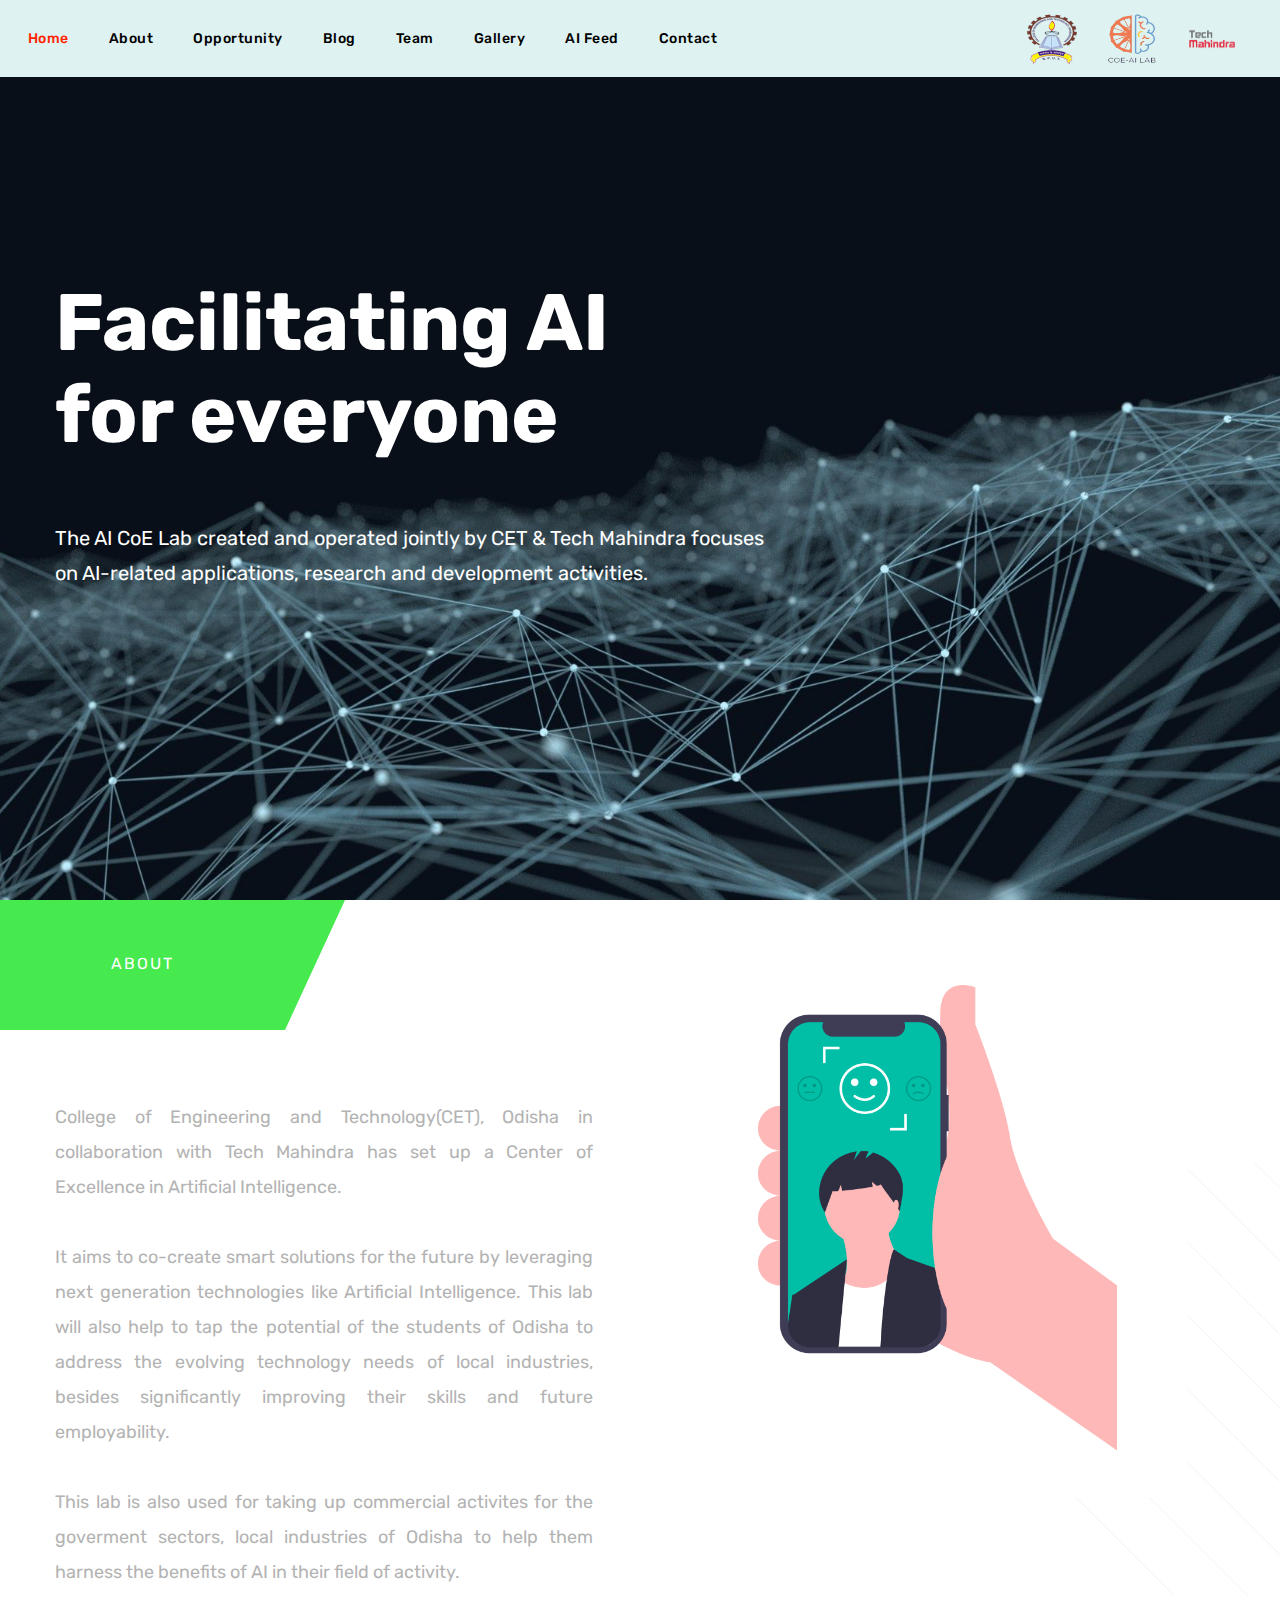
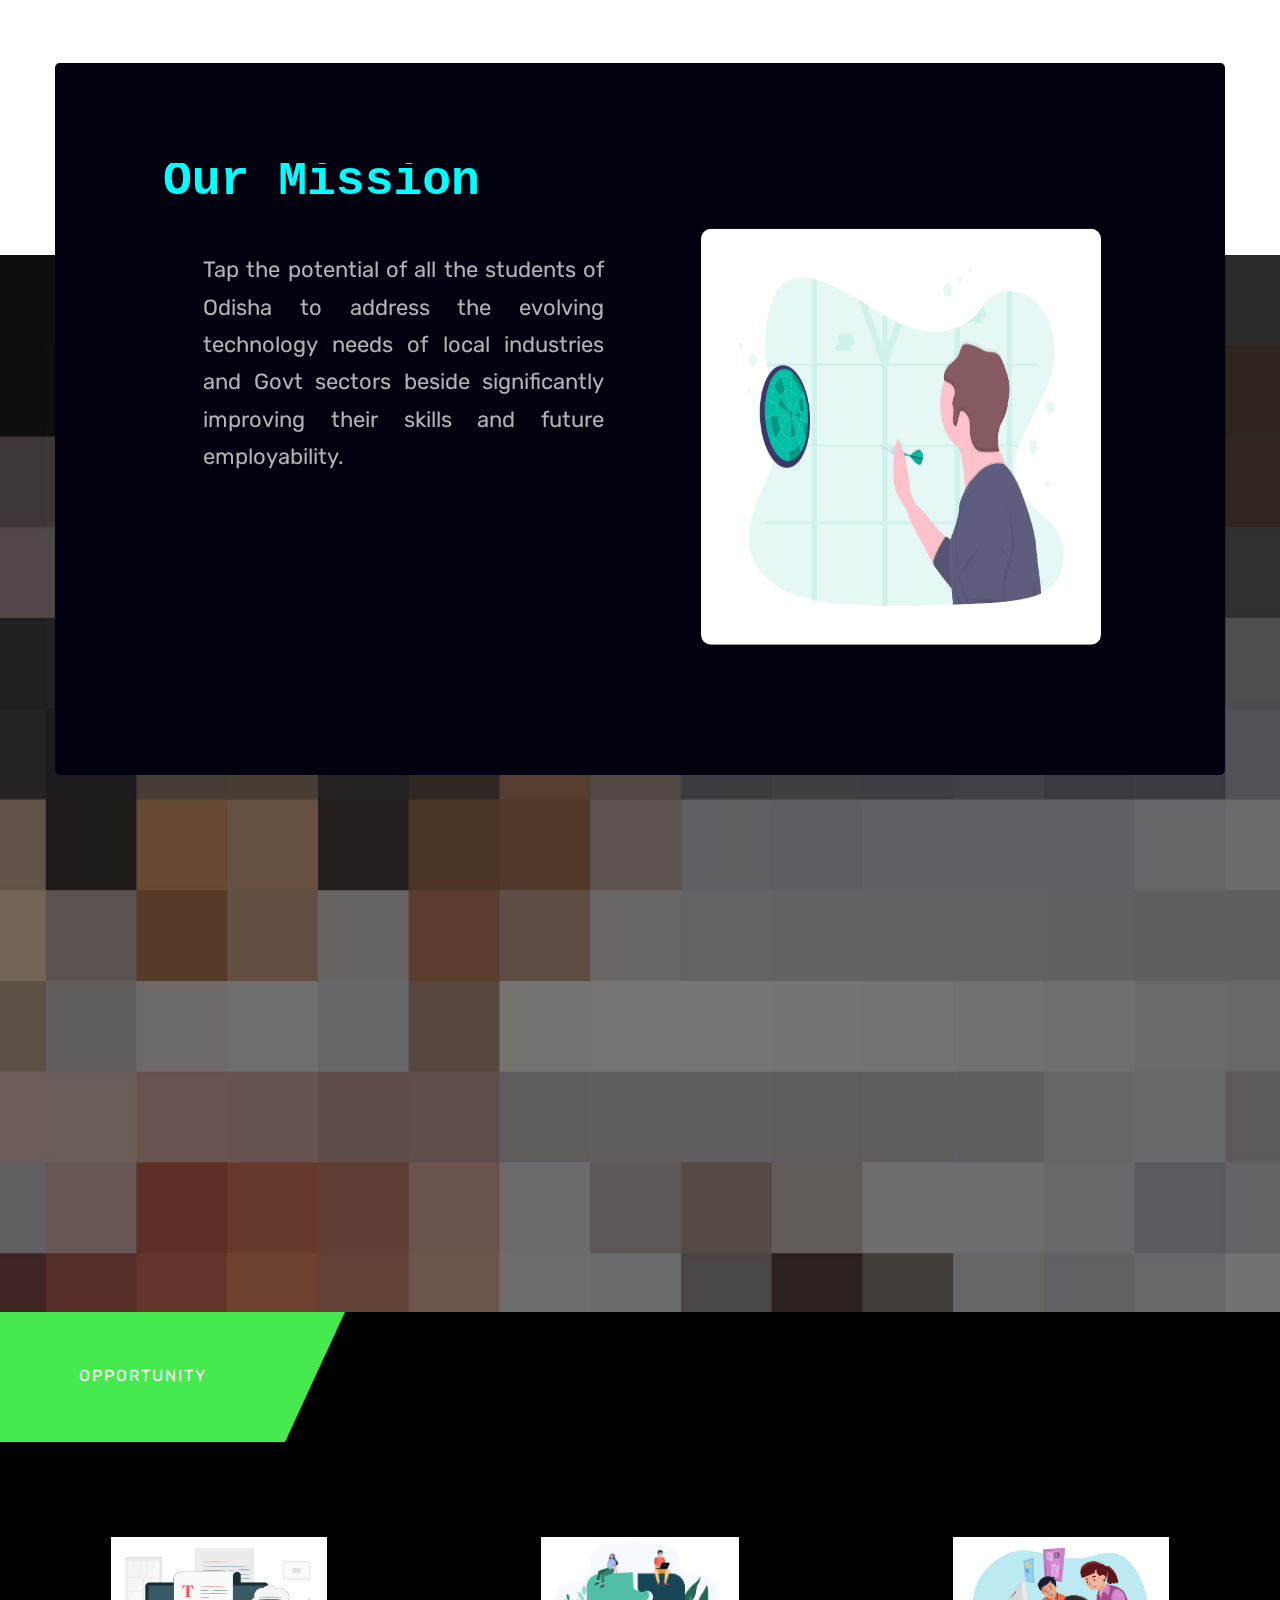
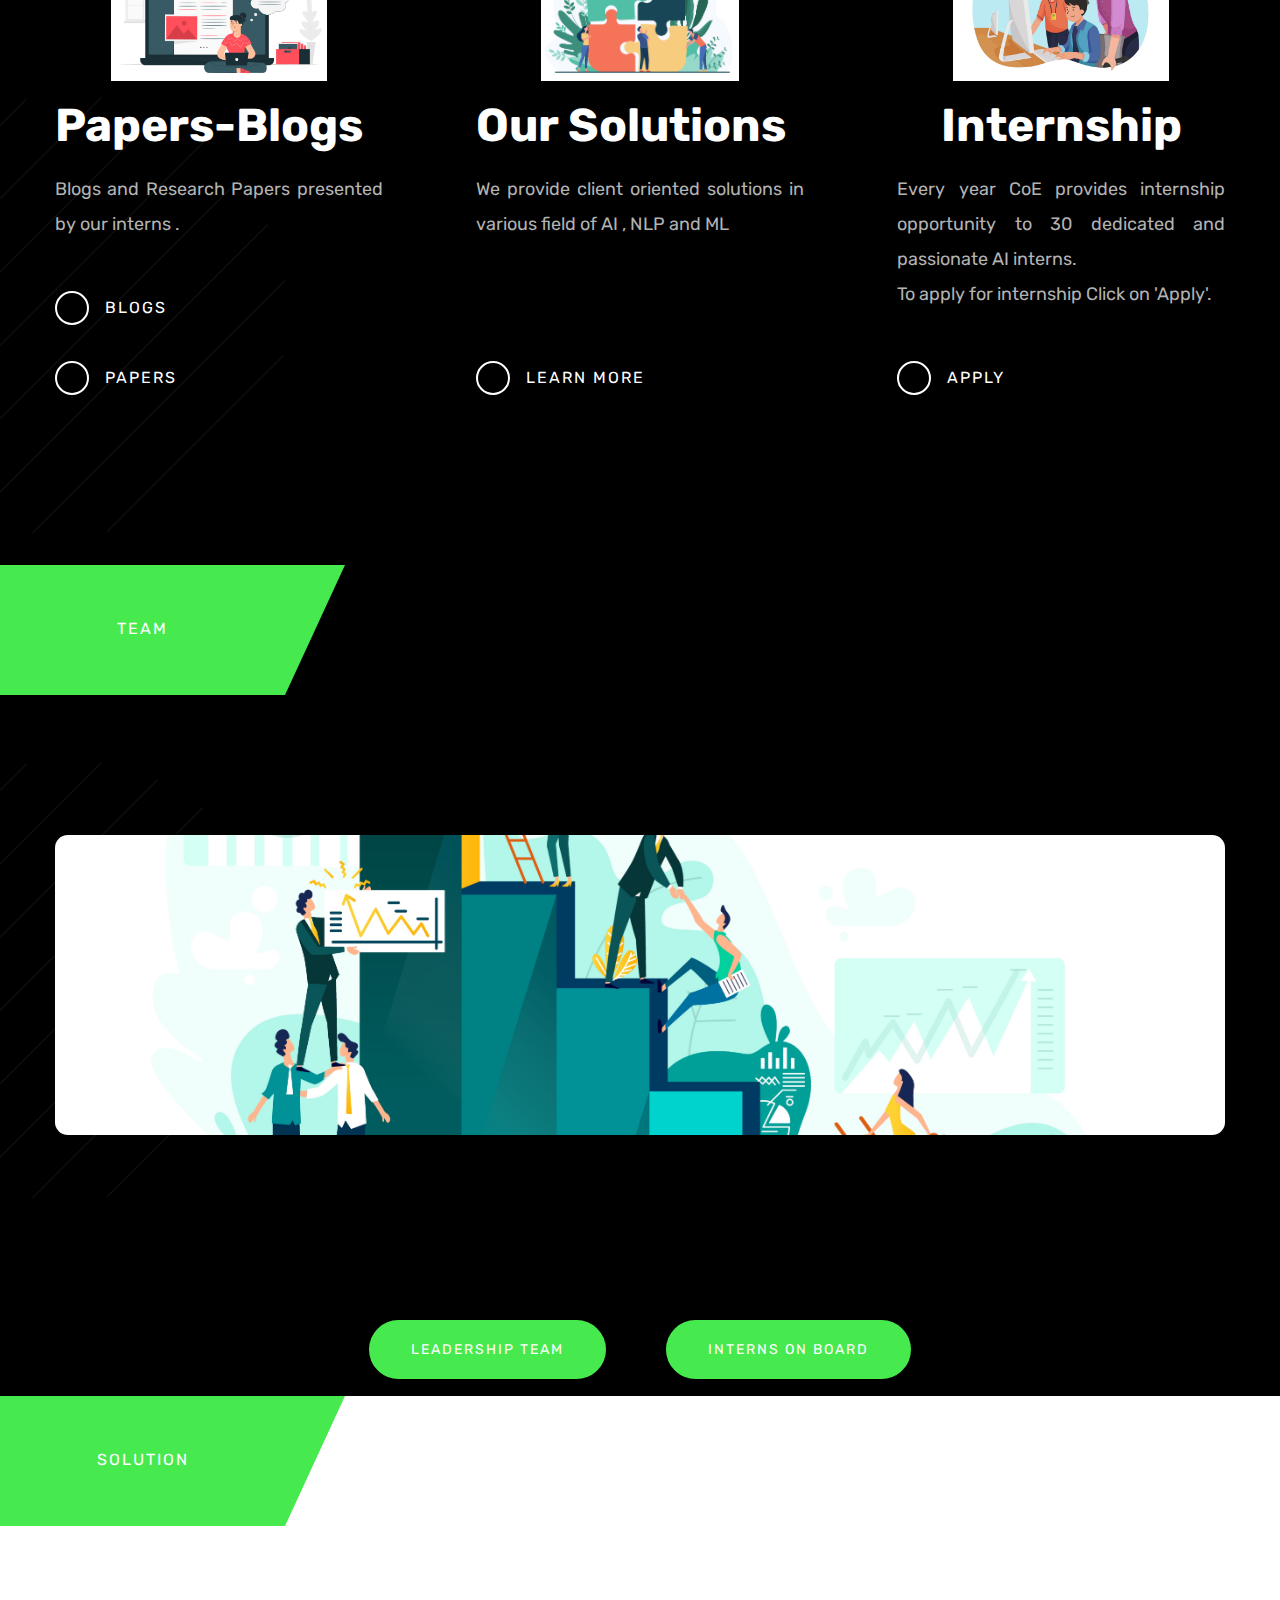
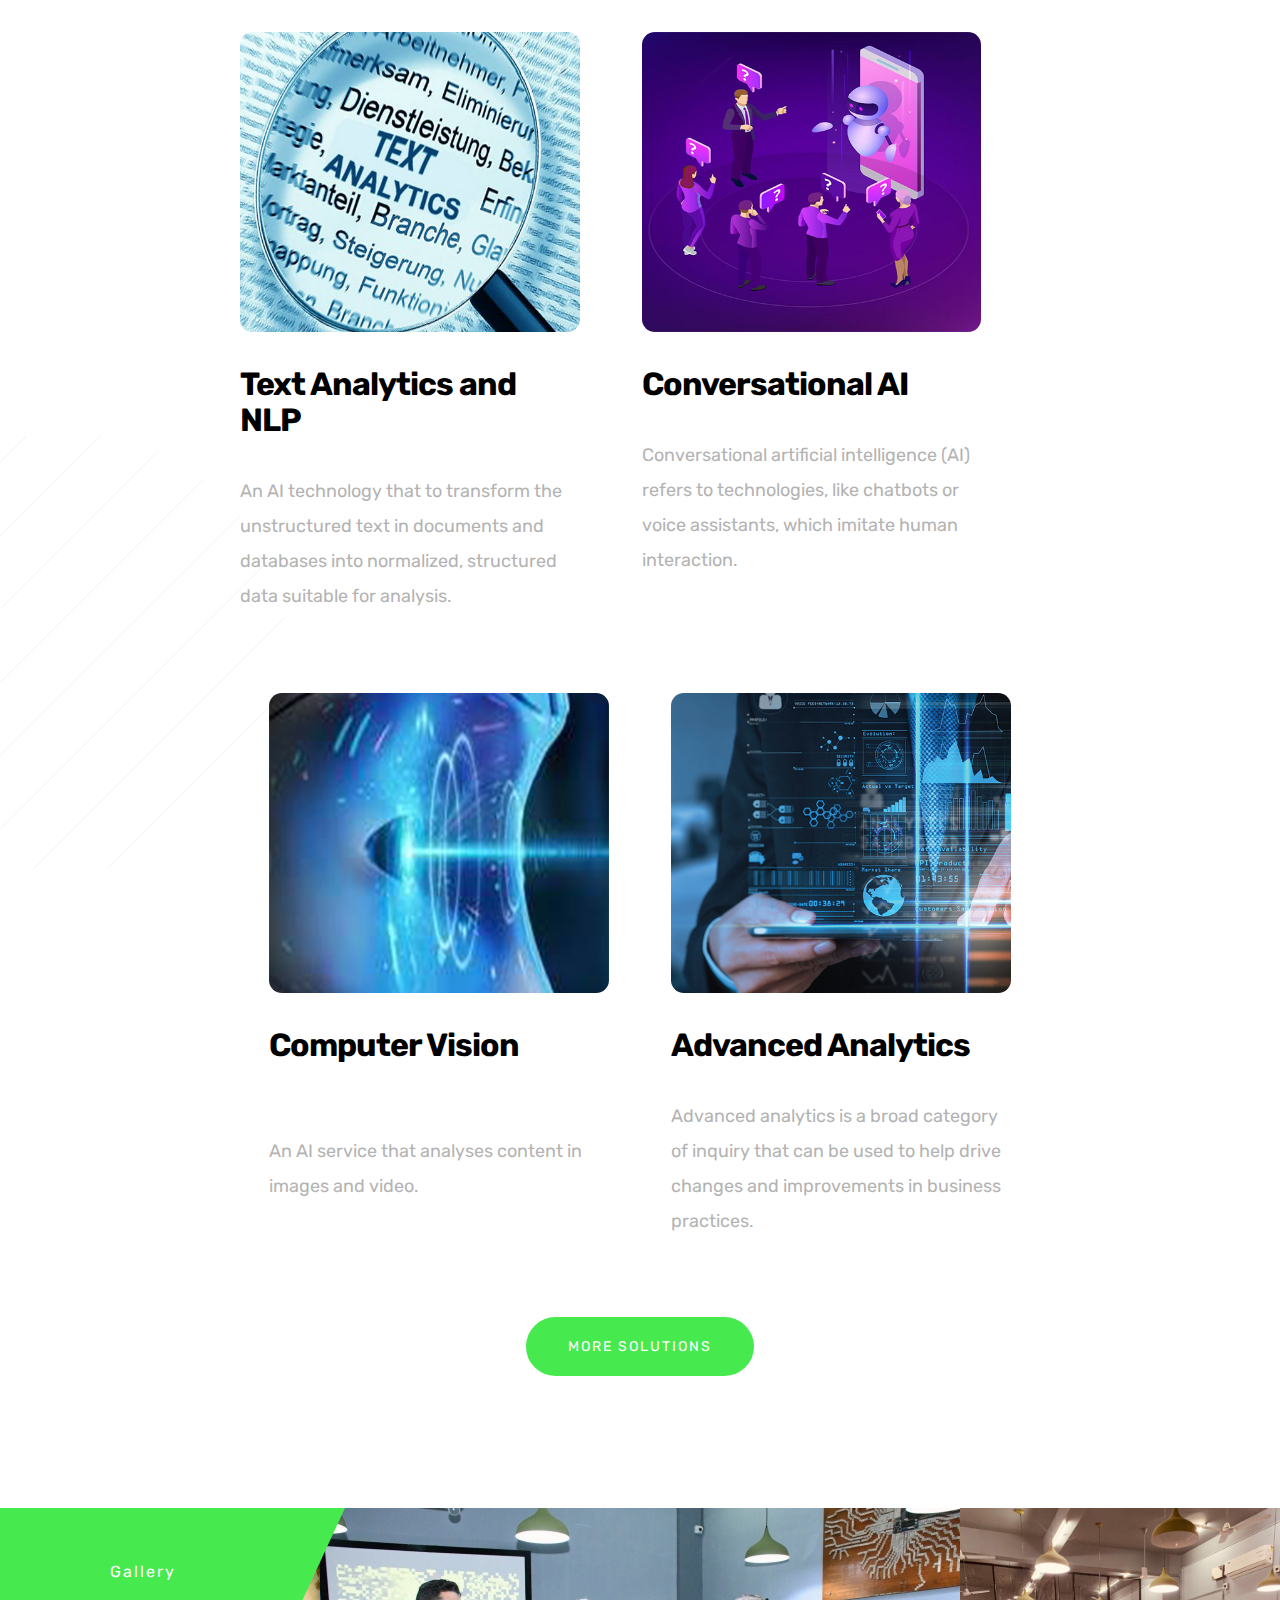
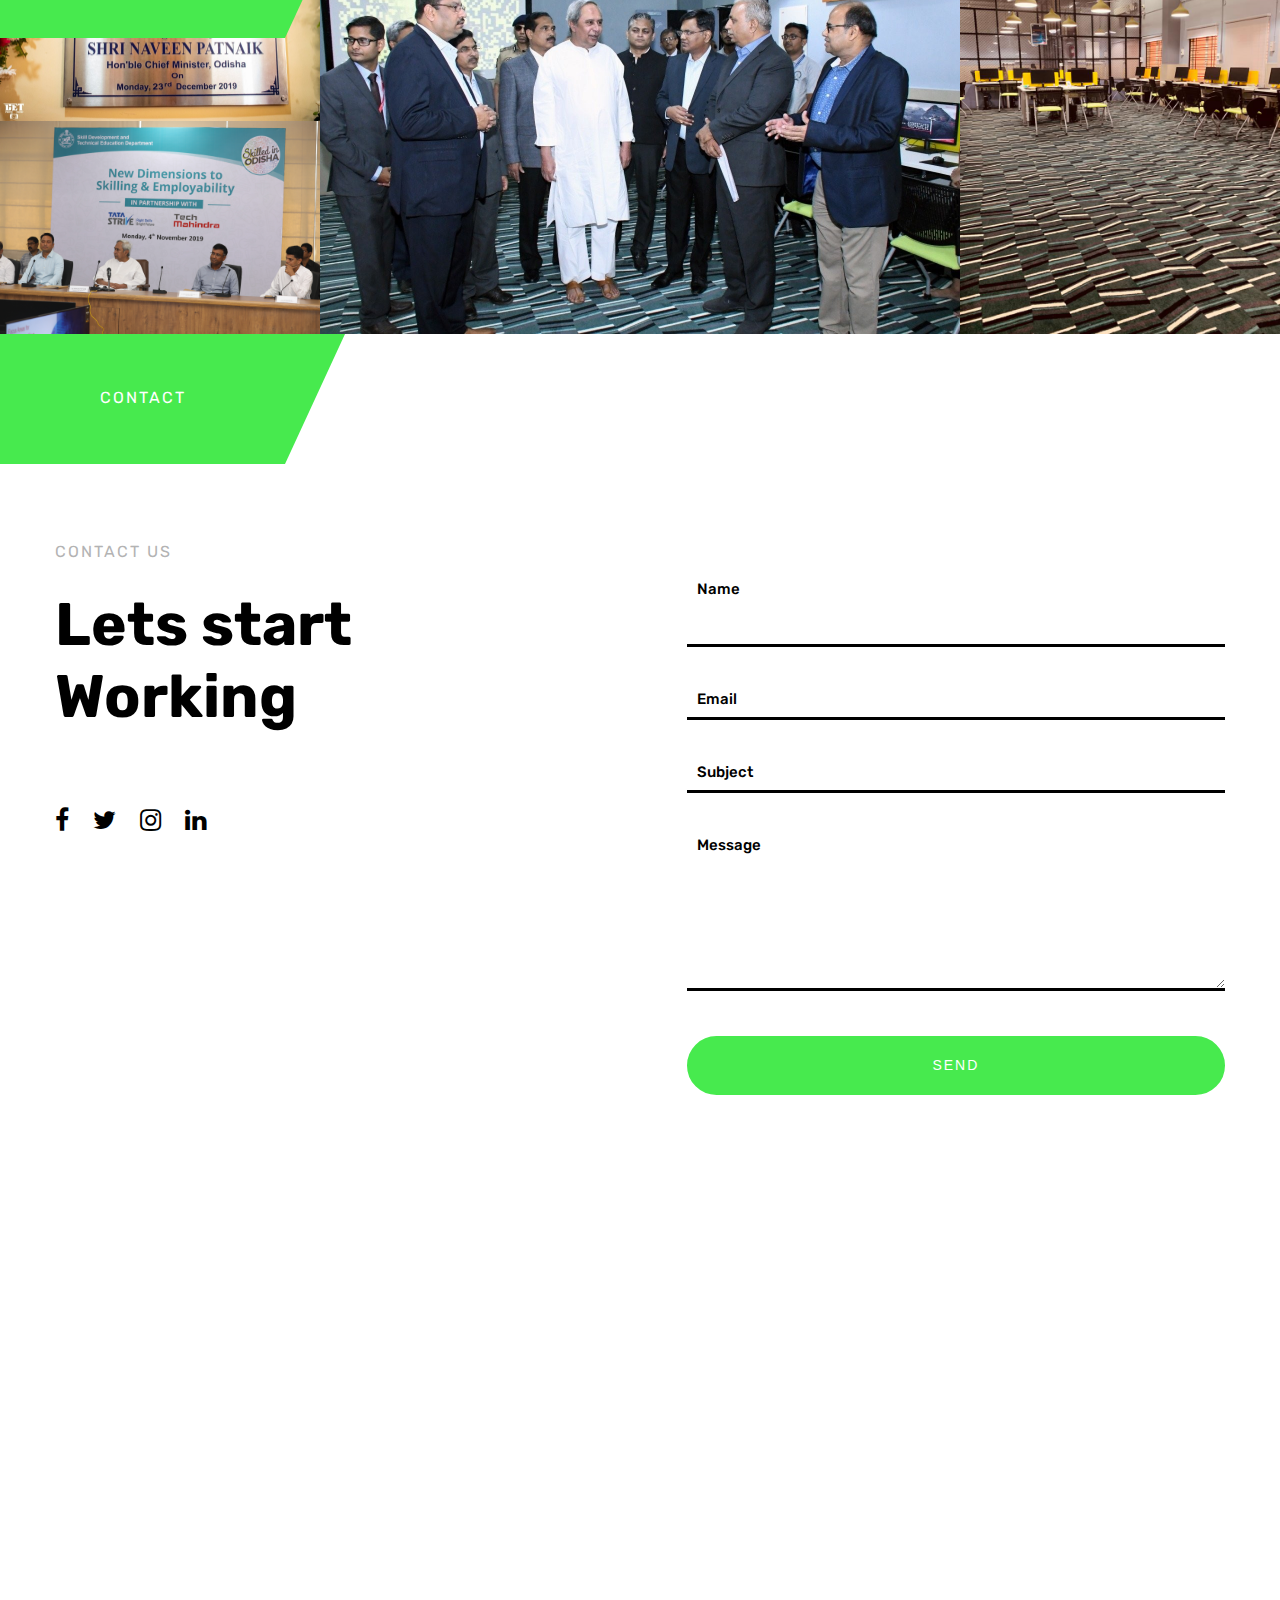
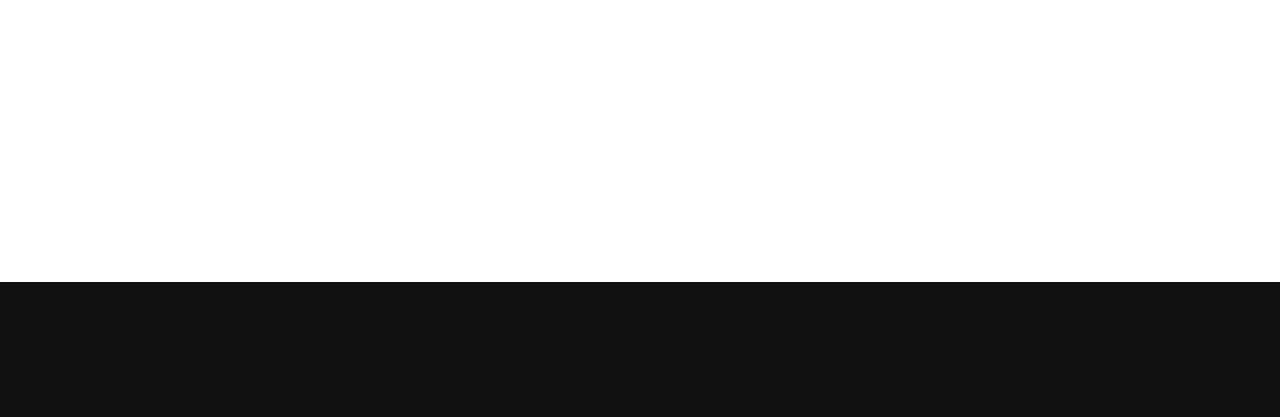
==== commit cb67140f: "Update index.html" ====
--- a/index.html
+++ b/index.html
@@ -454,7 +454,7 @@
                                         </a>
                                     </h4>
                                     <div class="excerpt">
-									<p align="justify">
+									<p>
                                         An AI technology that to transform the unstructured text in documents and databases into normalized, structured data suitable for analysis.
                                     </p>
 									</div>
@@ -472,7 +472,7 @@
                                         </a>
                                     </h4>
                                     <div class="excerpt">
-                                        <p align="justify">                                   
+                                        <p>                                   
 									    Conversational artificial intelligence (AI) refers to technologies, like chatbots or voice assistants, which imitate human interaction.
                                  </p>
 									</div>
@@ -491,7 +491,7 @@
                                     </h4>
                                     <div class="excerpt">
 									     <br>
-										 <p align="justify">
+										 <p>
 									     An AI service that analyses content in images and video.
                                          </p>
                     
@@ -510,7 +510,7 @@
                                         </a>
                                     </h4>
                                     <div class="excerpt">
-									     <p align="justify">
+									     <p>
 									     Advanced analytics is a broad category of inquiry that can be used to help drive changes and improvements in business practices. 
                                          </p>
                     
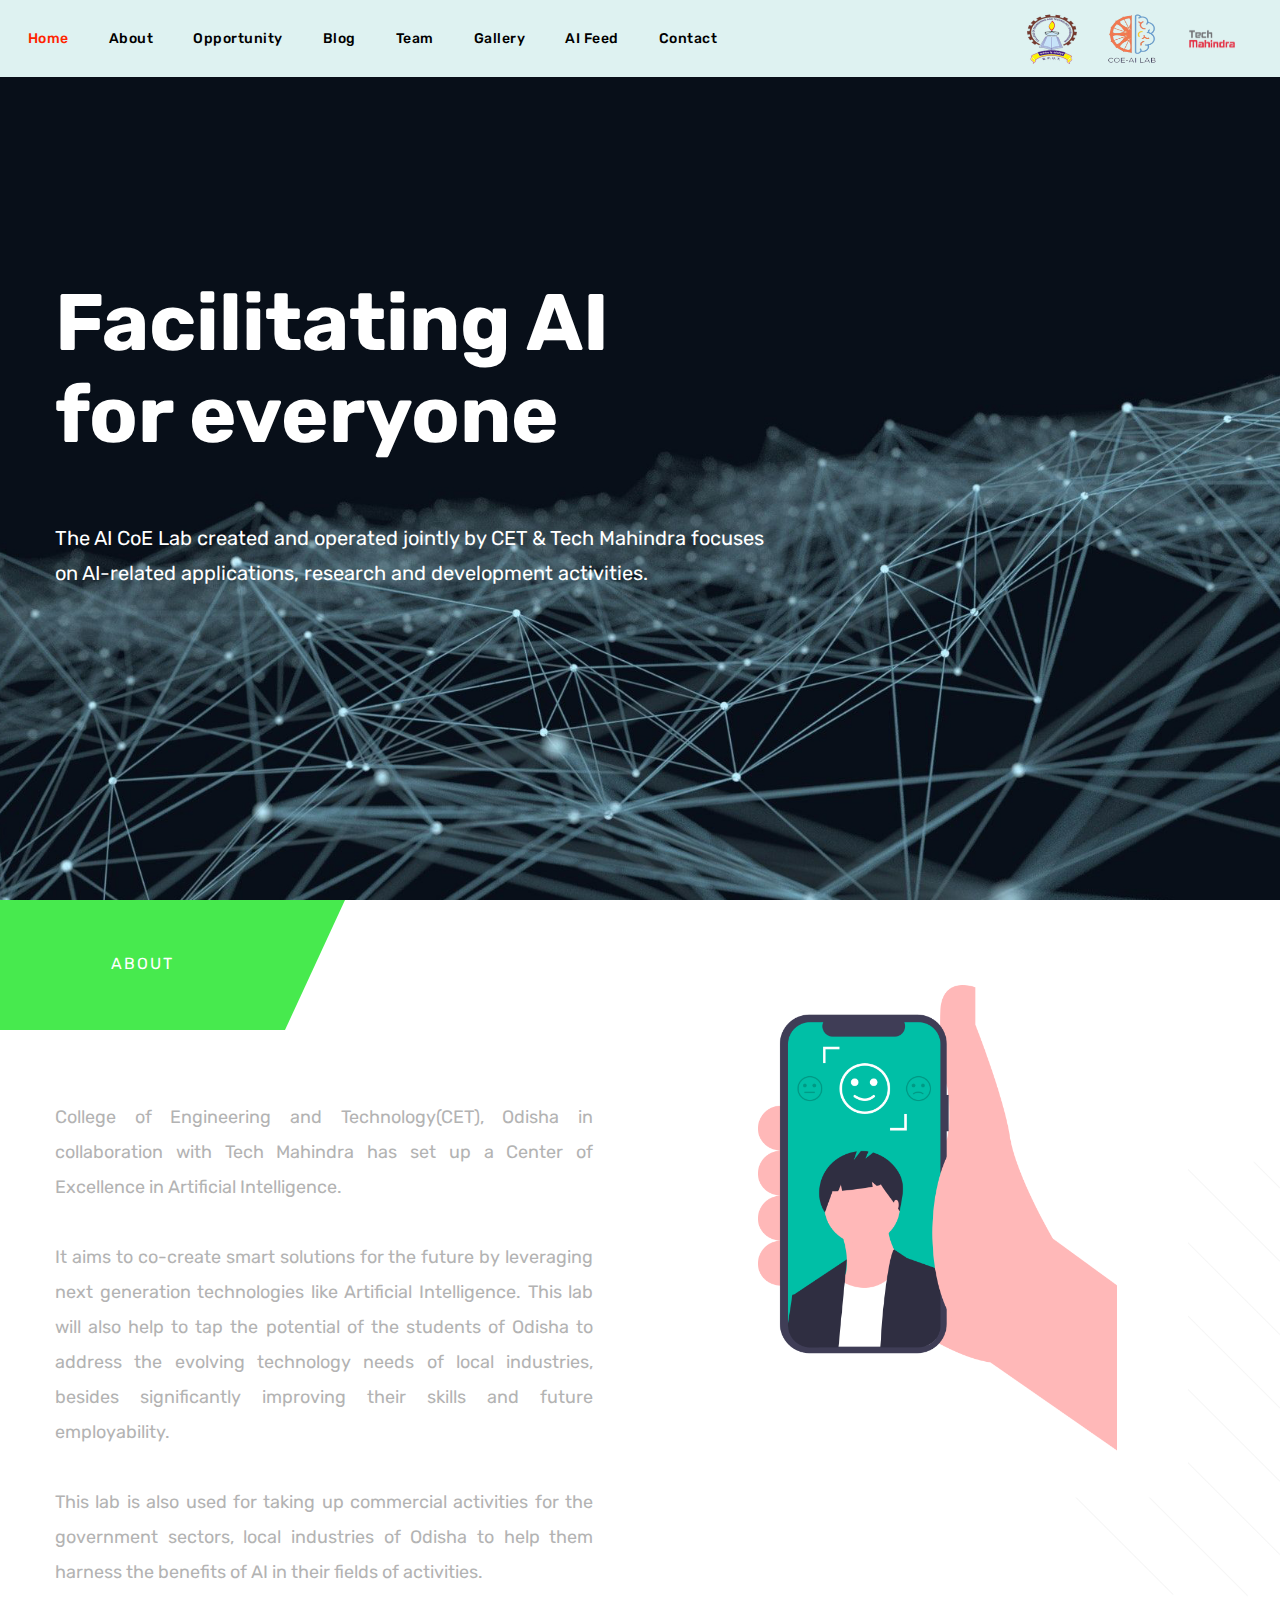
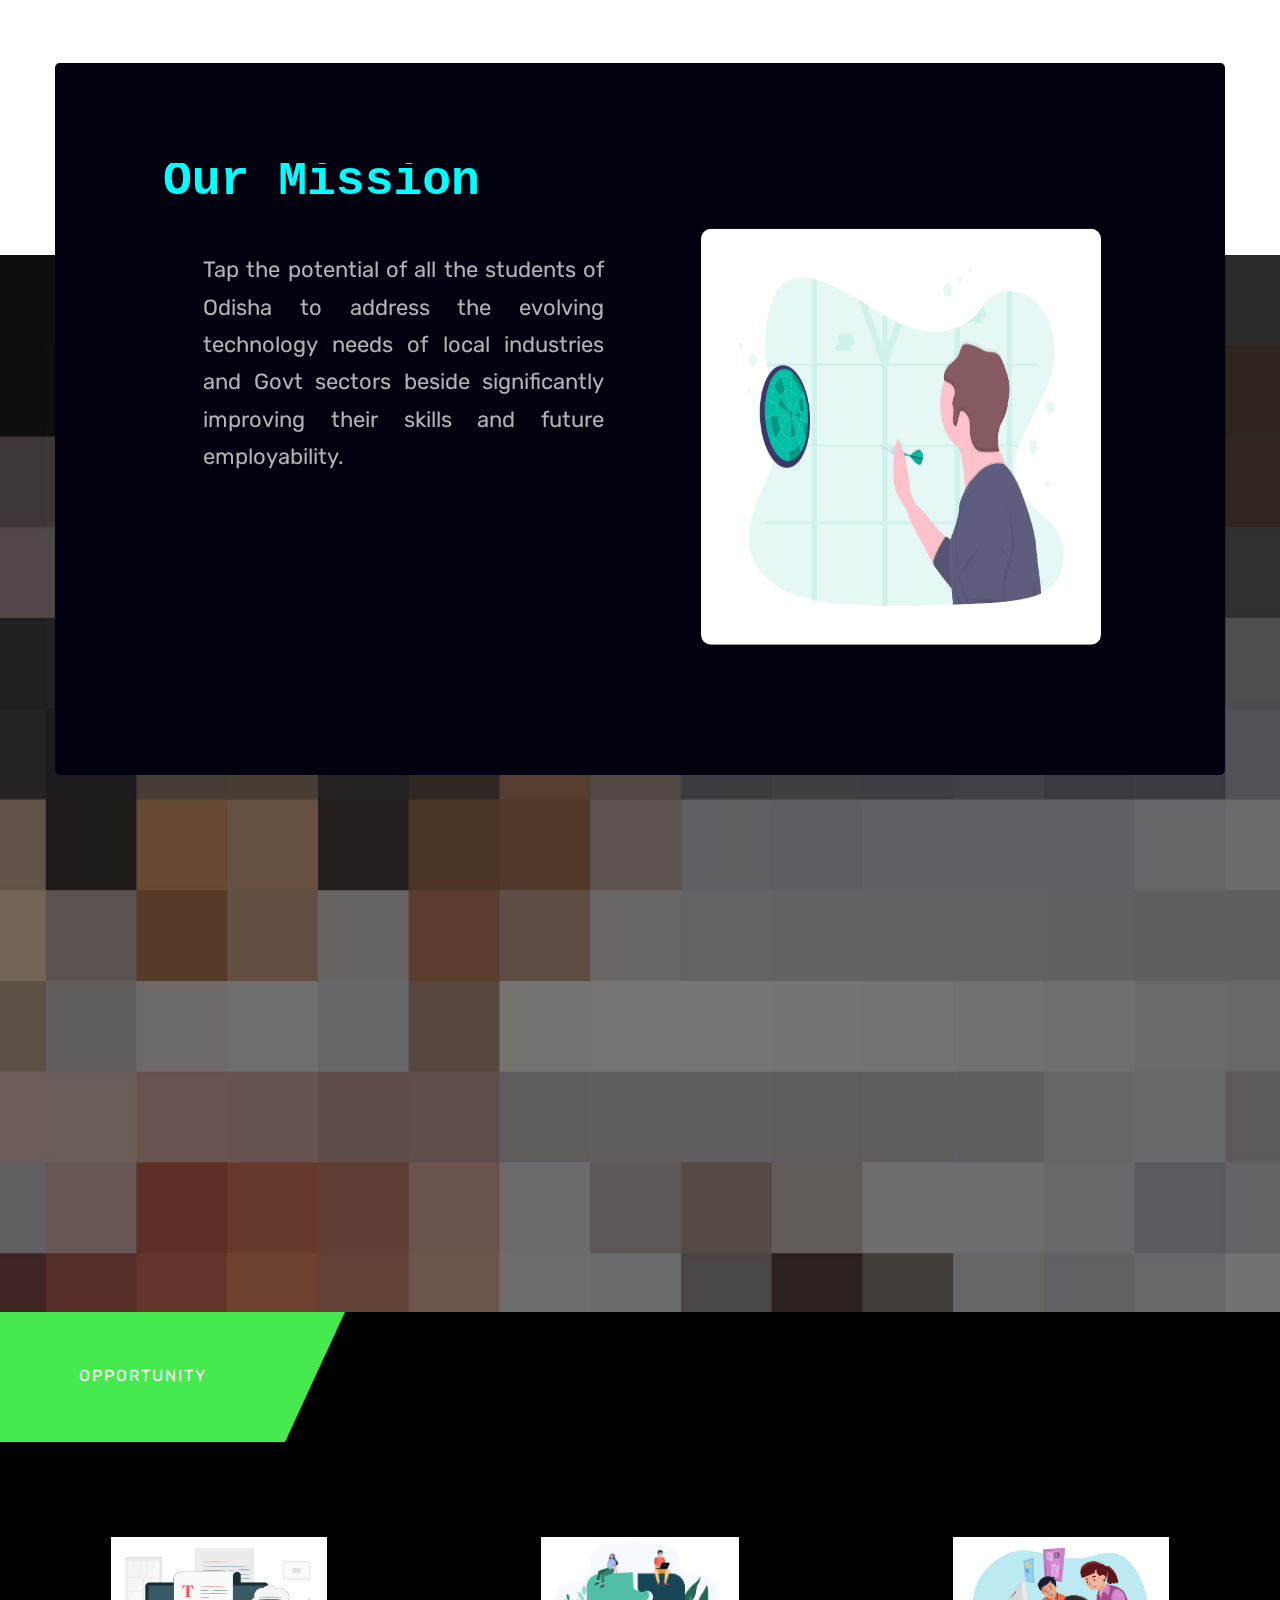
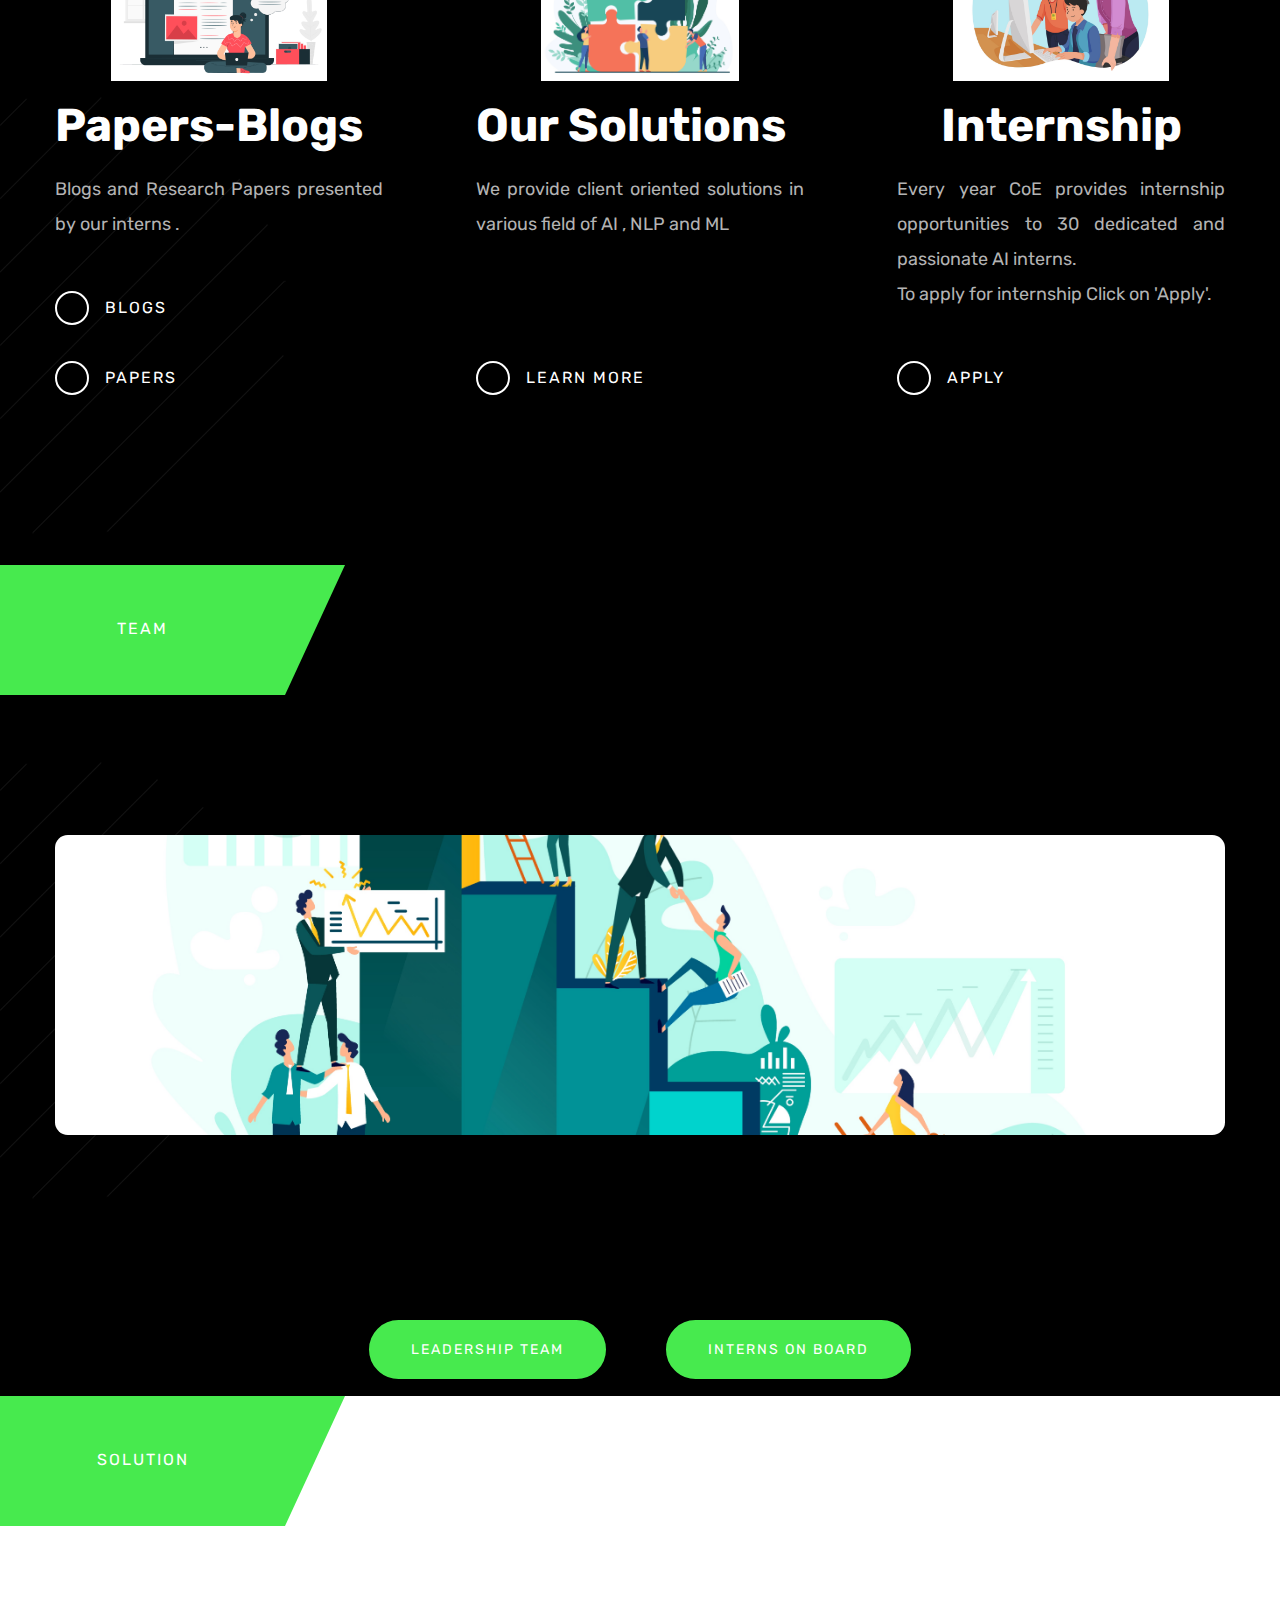
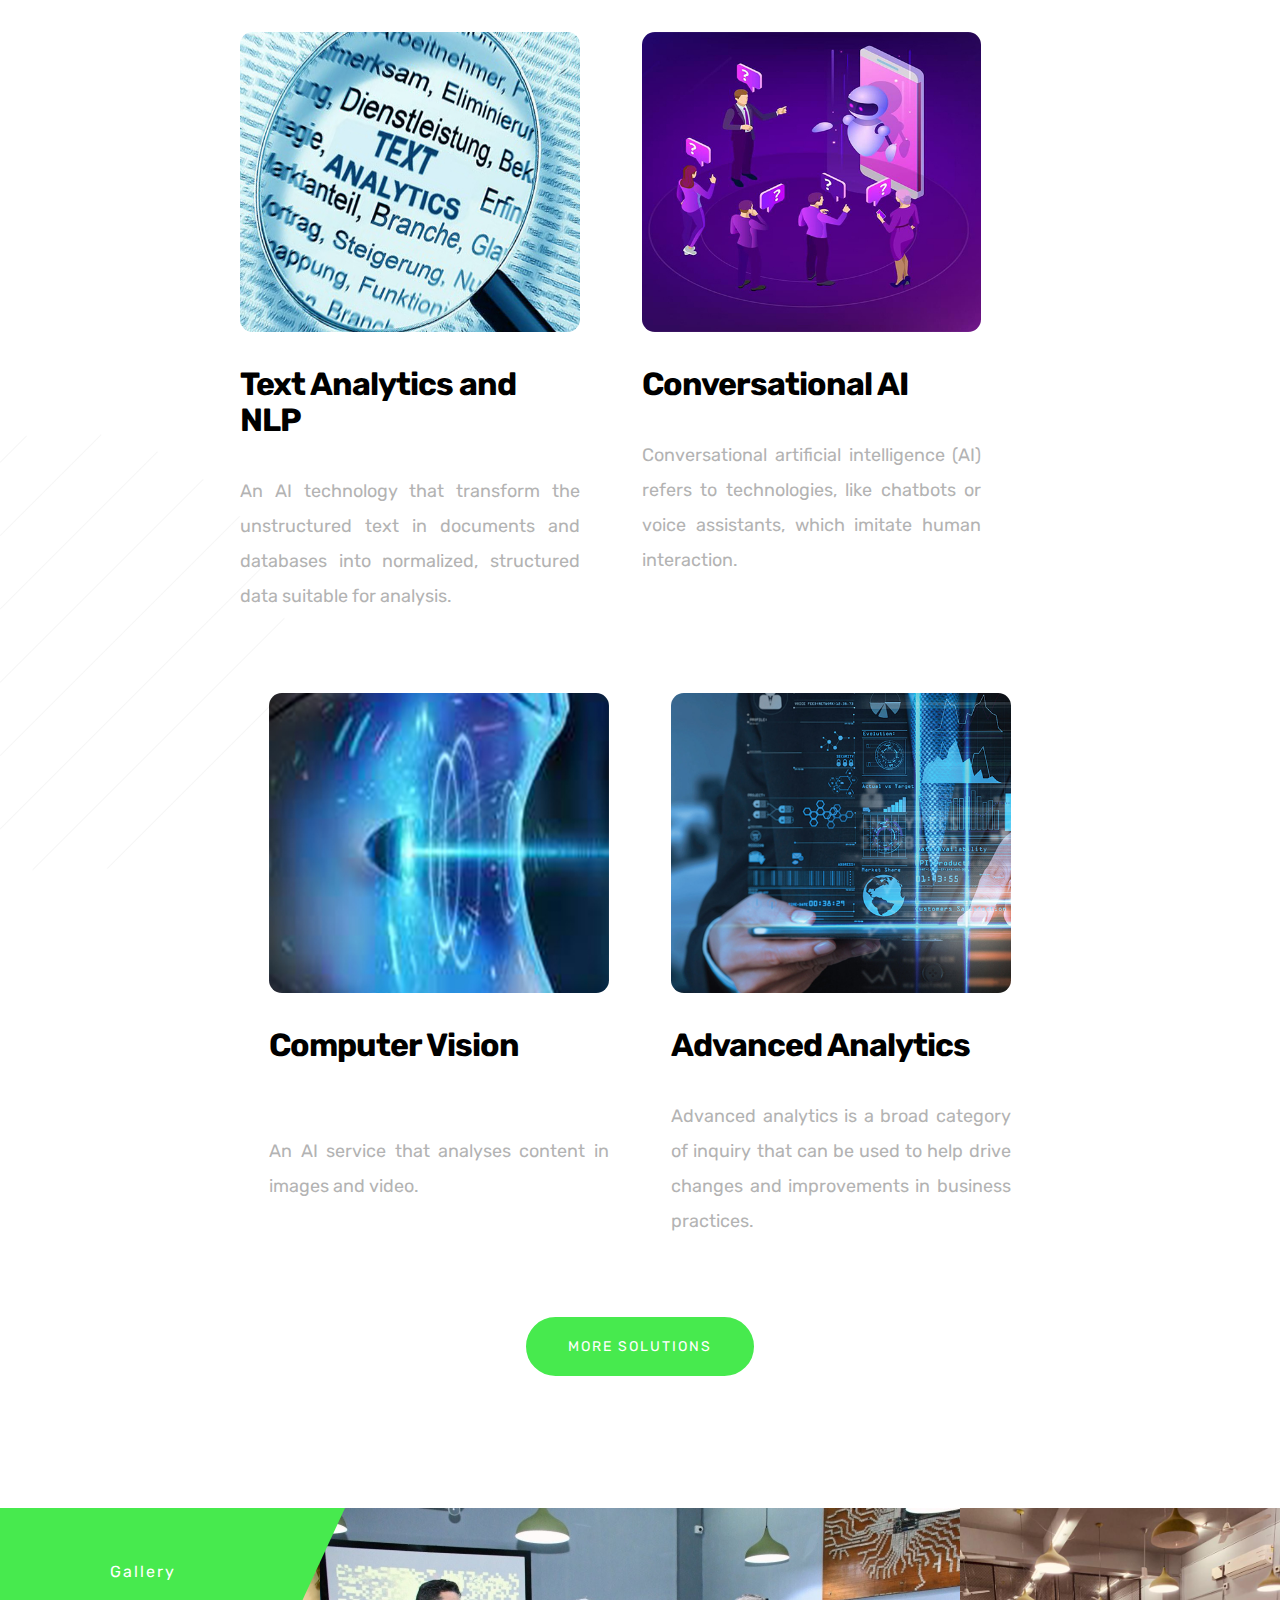
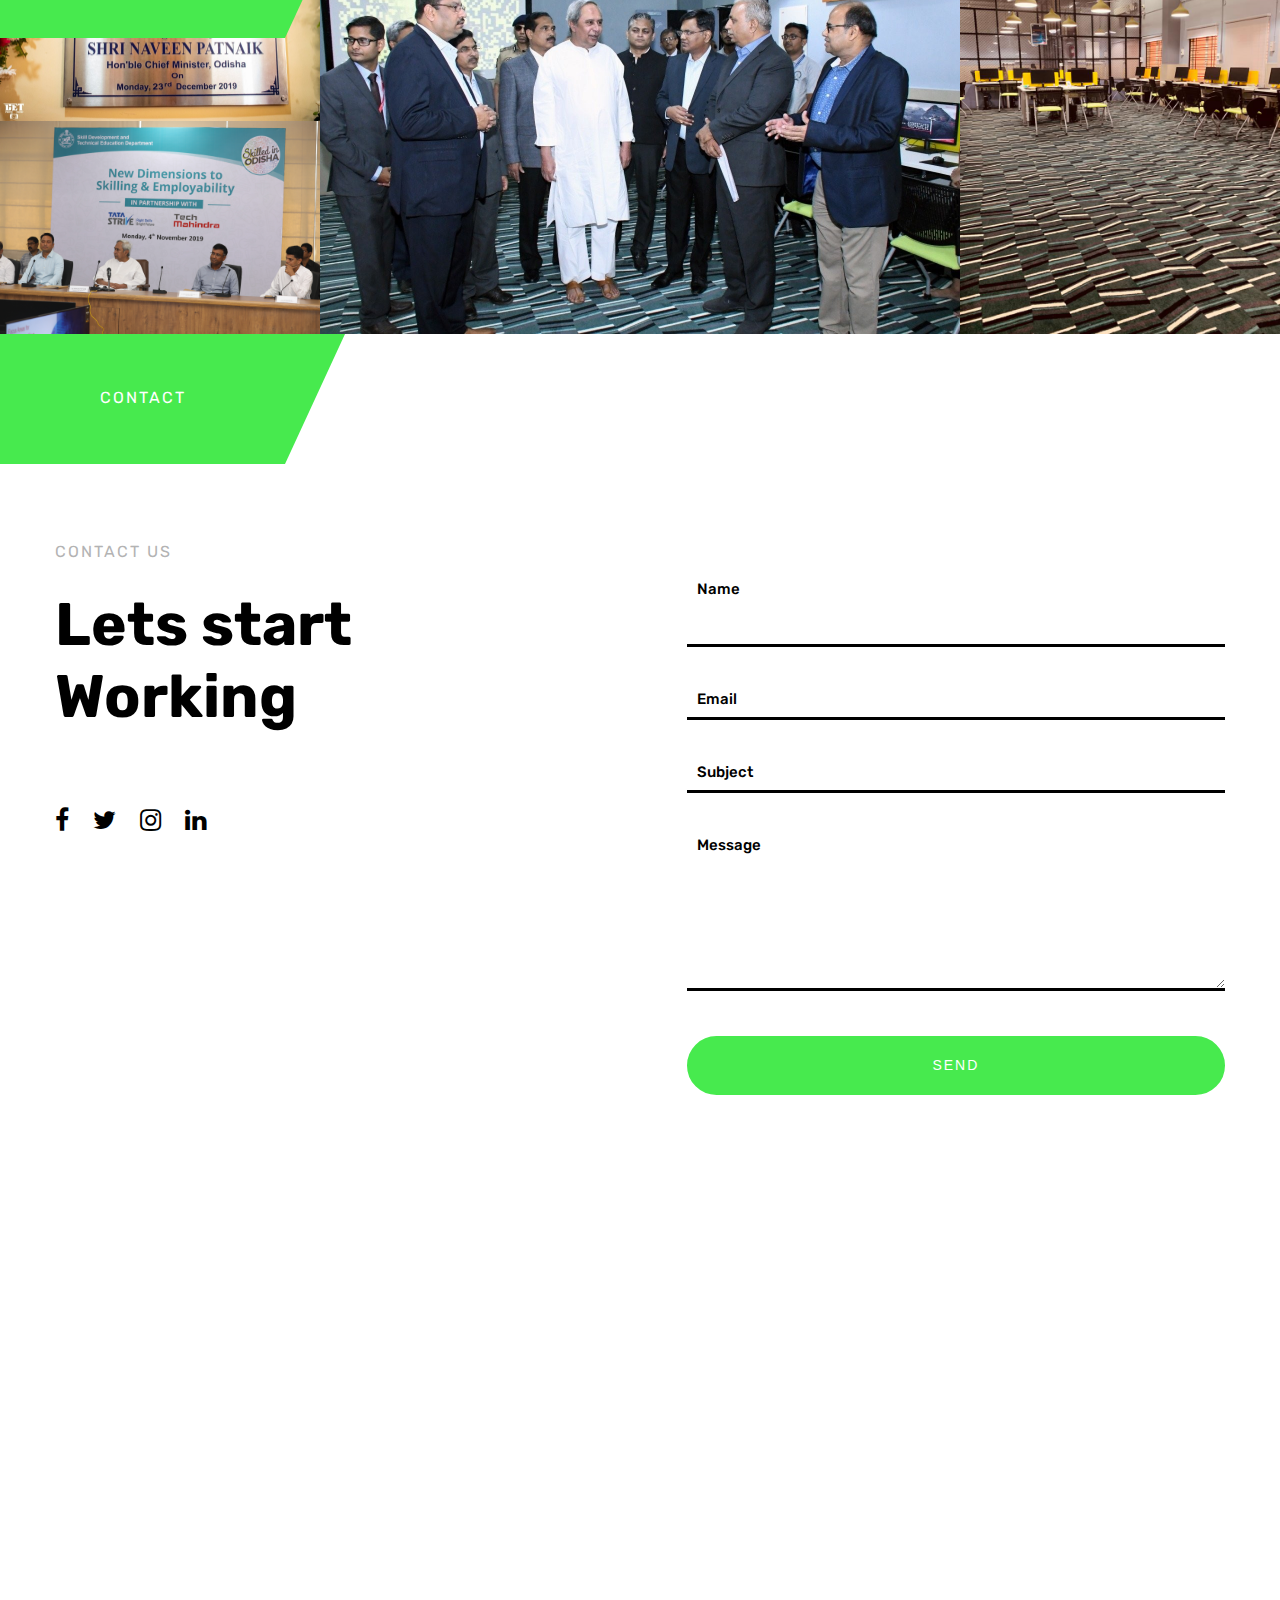
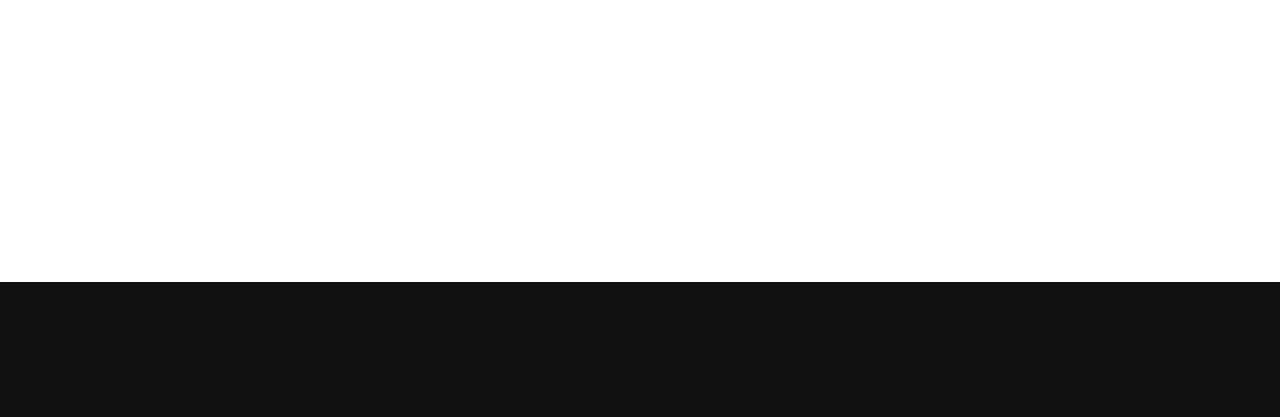
==== commit b20d3547: "3rdjune" ====
--- a/index.html
+++ b/index.html
@@ -143,8 +143,8 @@
                                     improving their skills and future employability. 
                                     <br>
                                     <br>
-                                    This lab is also used for taking up commercial activites for the goverment sectors, local industries of Odisha
-                                    to help them harness the benefits of AI in their field of activity.
+                                    This lab is also used for taking up commercial activities for the government sectors, local industries of Odisha
+                                    to help them harness the benefits of AI in their fields of activities.
                                 </p >
                                    
                                 <!-- <br> -->
@@ -377,7 +377,7 @@
                                         <h4 align="center">Internship</h4>
                                         <p align="justify">
                                             
-                                            Every year CoE provides internship opportunity to 30 dedicated and passionate AI interns. <br>
+                                            Every year CoE provides internship opportunities to 30 dedicated and passionate AI interns. <br>
                                             To apply for internship
                                             Click on 'Apply'.
                                             <br>
@@ -454,8 +454,8 @@
                                         </a>
                                     </h4>
                                     <div class="excerpt">
-									<p>
-                                        An AI technology that to transform the unstructured text in documents and databases into normalized, structured data suitable for analysis.
+									<p align="justify">
+                                        An AI technology that transform the unstructured text in documents and databases into normalized, structured data suitable for analysis.
                                     </p>
 									</div>
                                 </article>
@@ -472,9 +472,9 @@
                                         </a>
                                     </h4>
                                     <div class="excerpt">
-                                        <p>                                   
+                                        <p align="justify">                                   
 									    Conversational artificial intelligence (AI) refers to technologies, like chatbots or voice assistants, which imitate human interaction.
-                                 </p>
+                                        </p>
 									</div>
                                 </article>     
 
@@ -491,7 +491,7 @@
                                     </h4>
                                     <div class="excerpt">
 									     <br>
-										 <p>
+										 <p align="justify">
 									     An AI service that analyses content in images and video.
                                          </p>
                     
@@ -510,7 +510,7 @@
                                         </a>
                                     </h4>
                                     <div class="excerpt">
-									     <p>
+									     <p align="justify">
 									     Advanced analytics is a broad category of inquiry that can be used to help drive changes and improvements in business practices. 
                                          </p>
                     
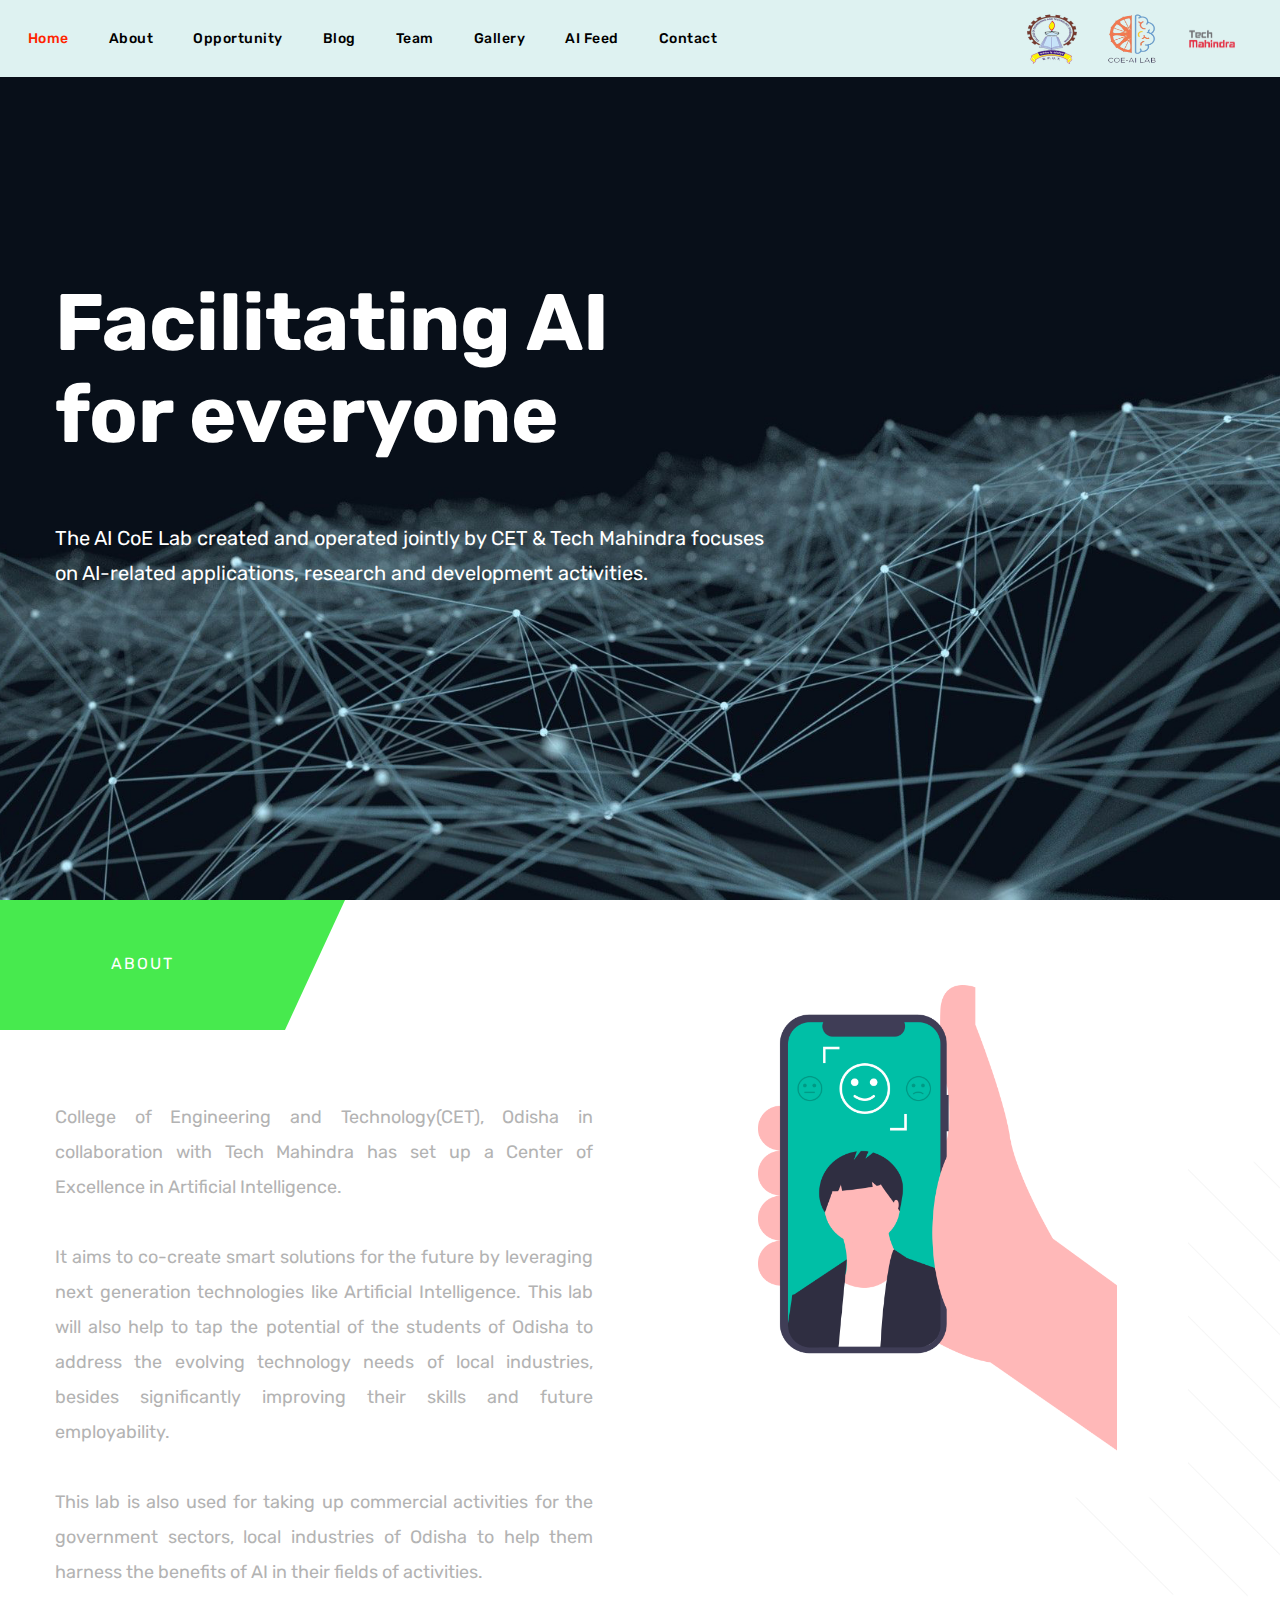
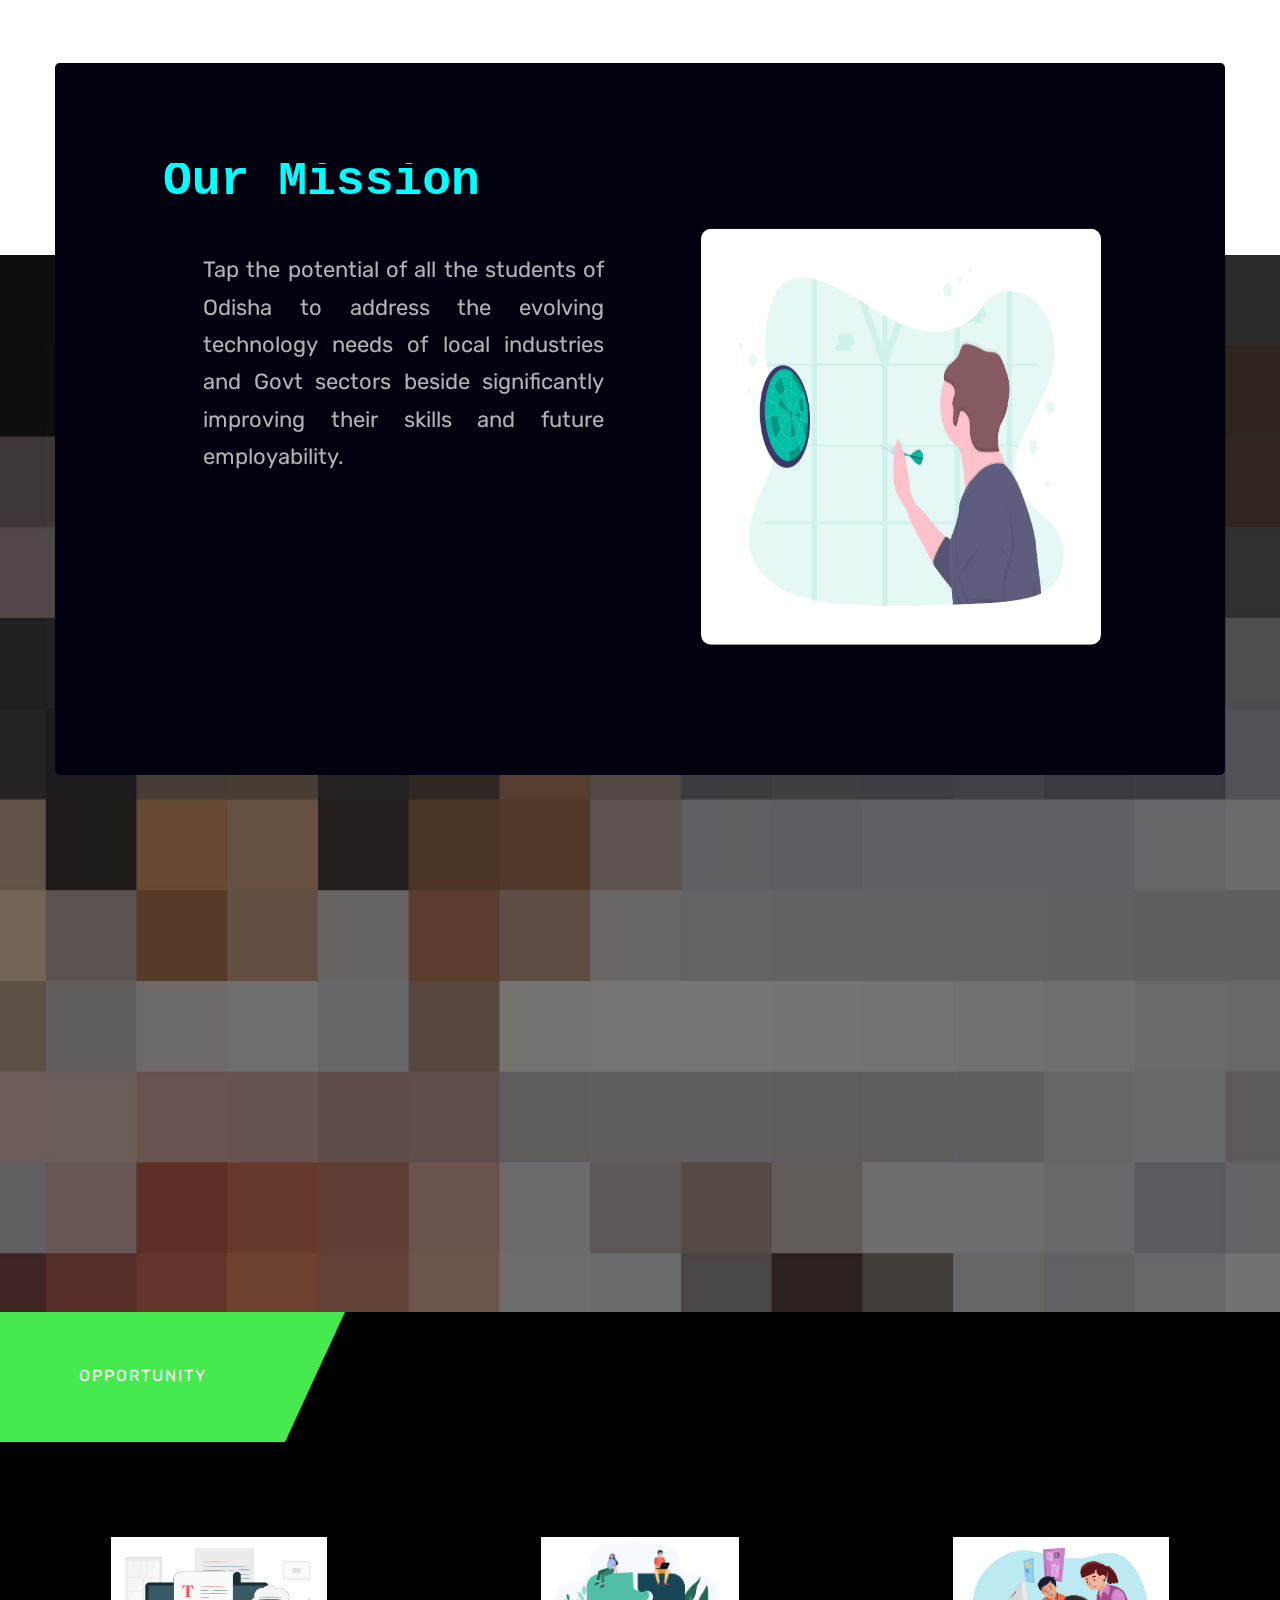
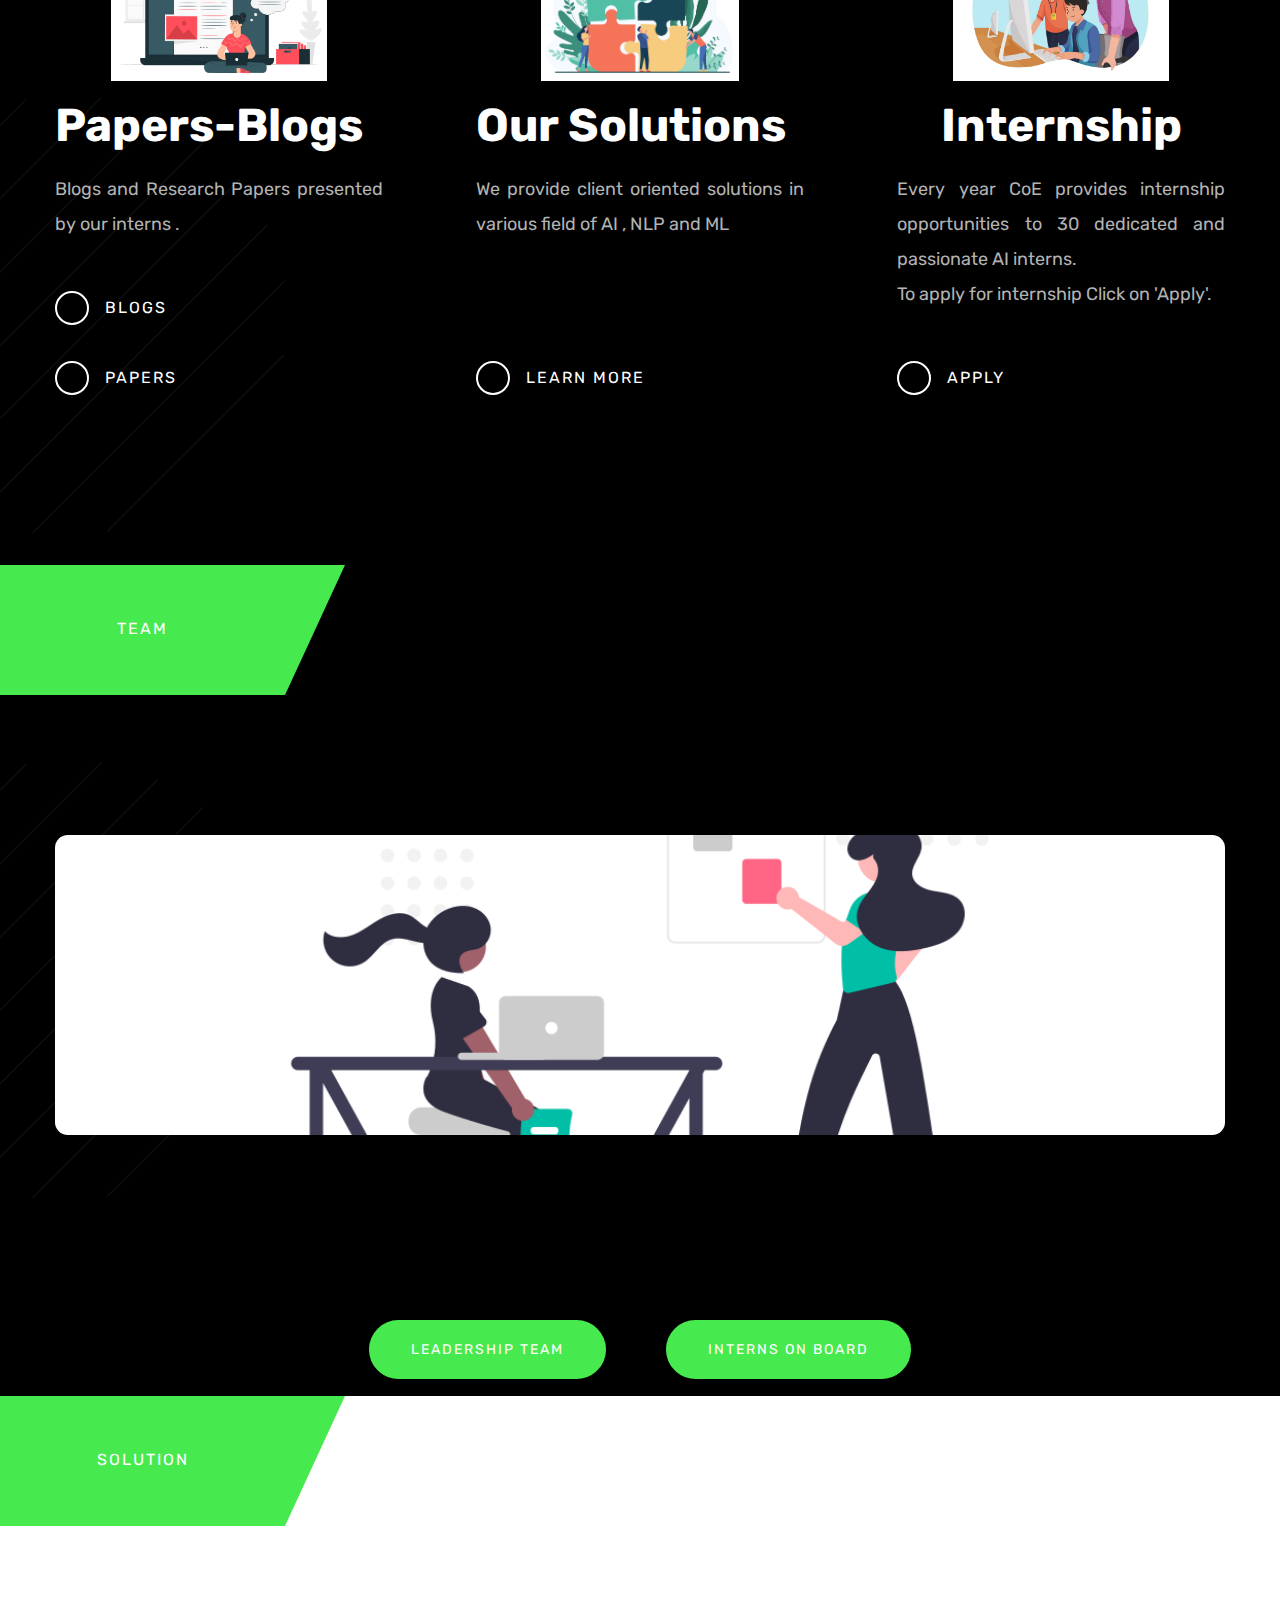
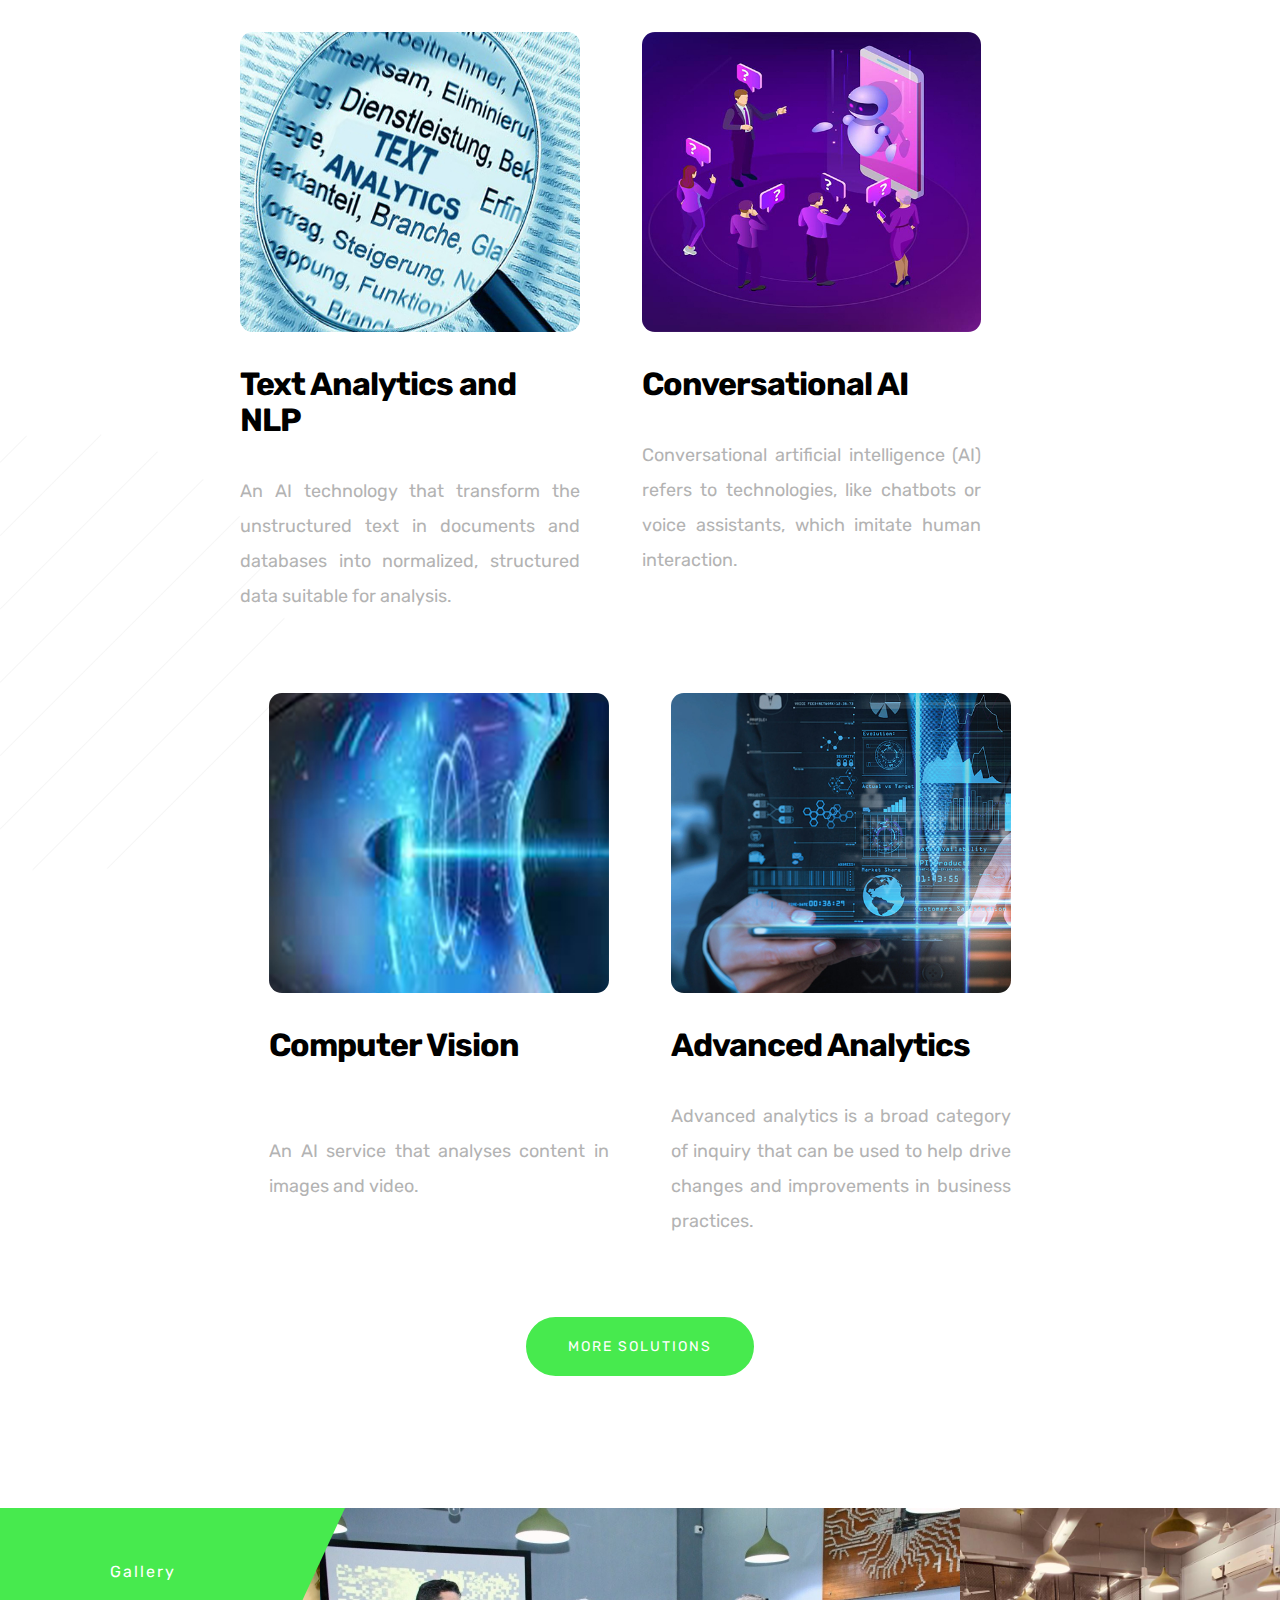
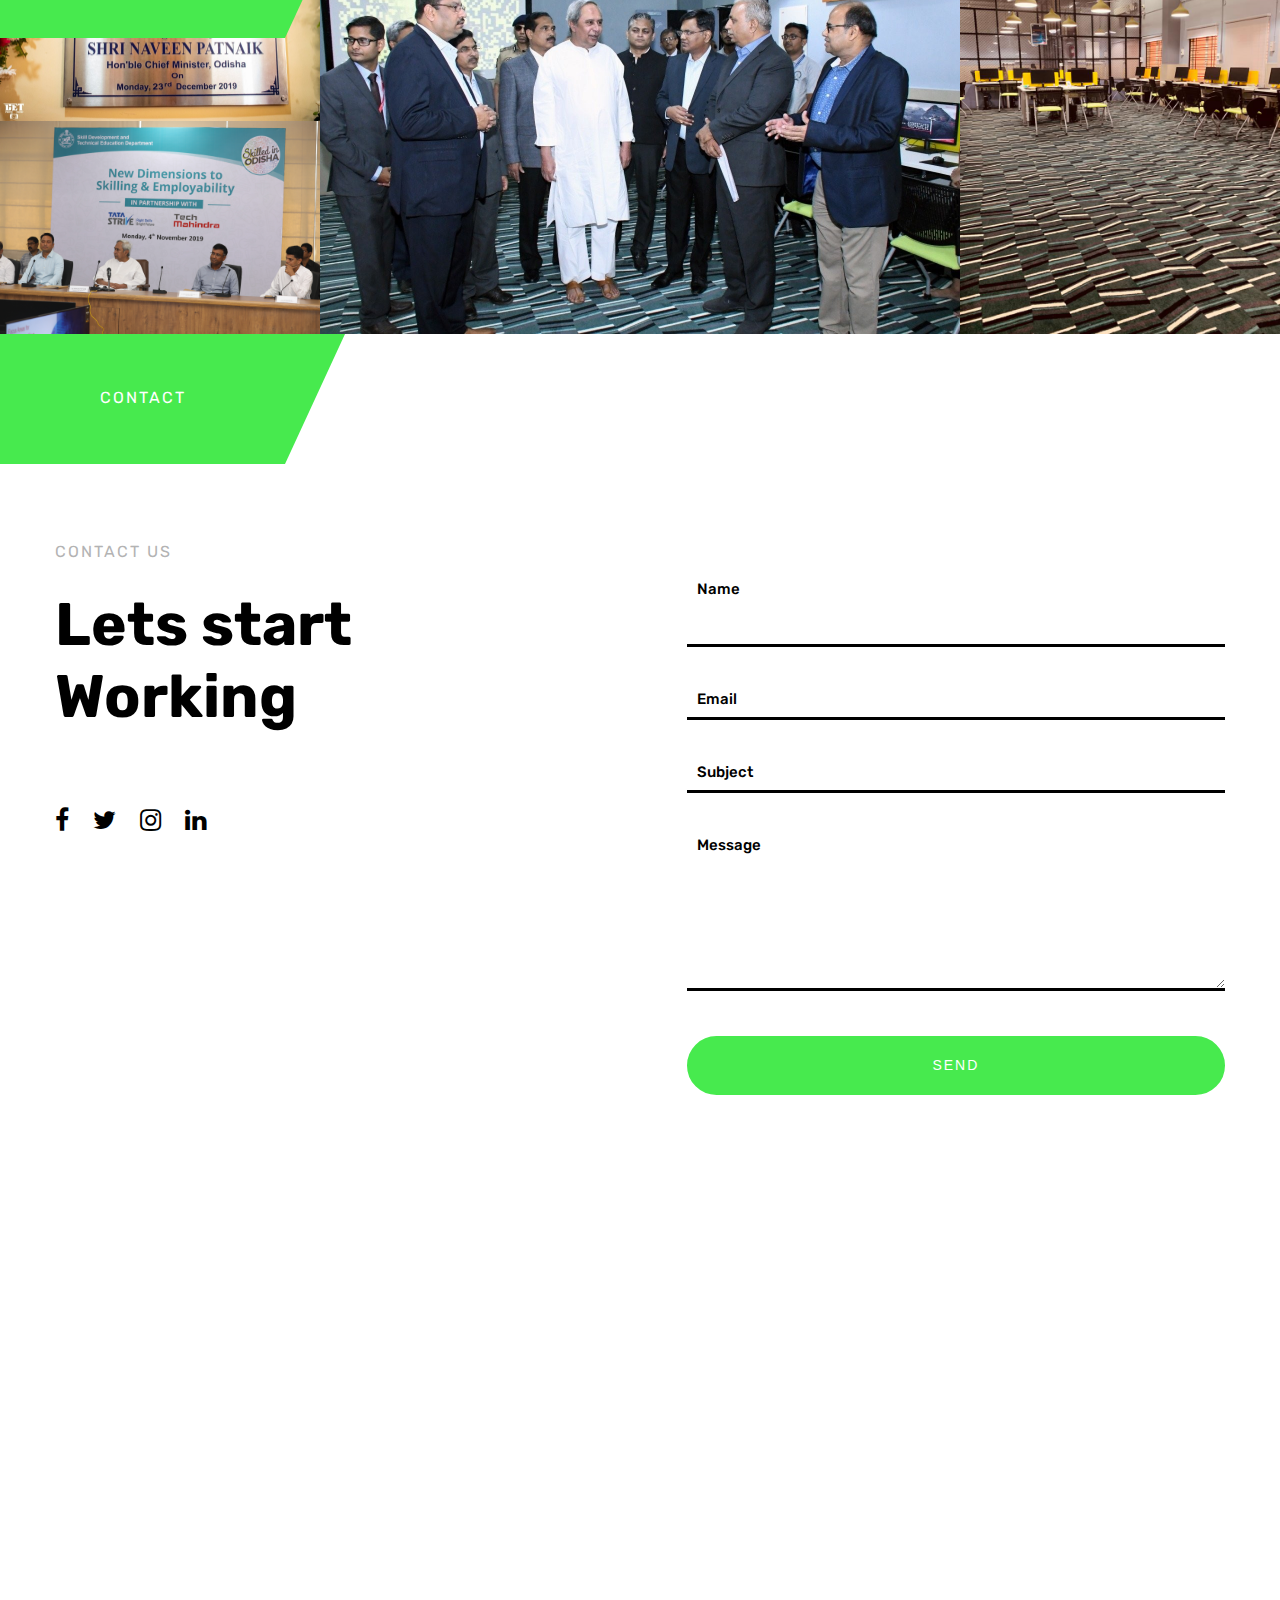
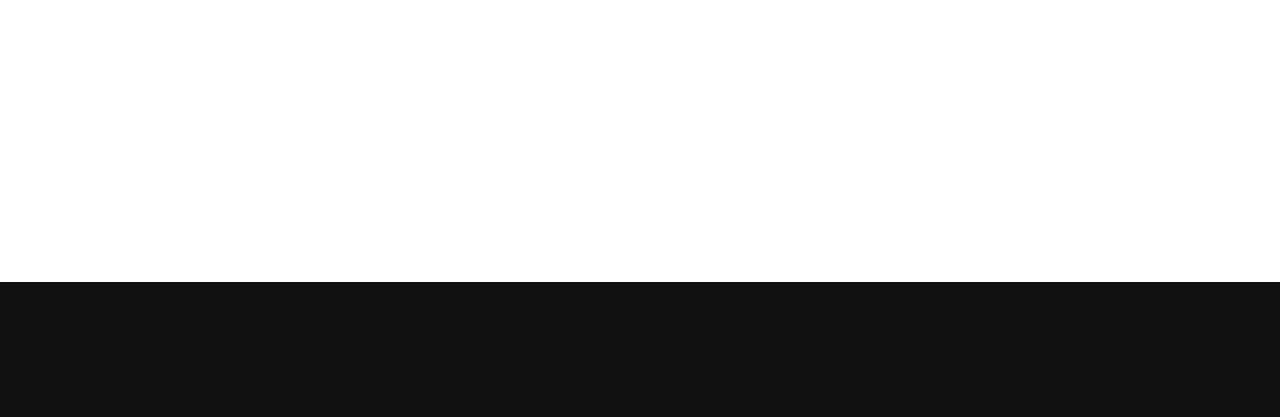
==== commit 5bc6cdac: "3rd" ====
--- a/index.html
+++ b/index.html
@@ -407,7 +407,7 @@
                     <div class="section-wrapper block content-1170 center-relative">                                                
                         <div class="content-wrapper">
                             <div class="member member-left">
-							<div class="latest-posts-background-featured-image-holder" data-background-image="images/teamimages__.jpg"></div>
+							<div class="latest-posts-background-featured-image-holder" data-background-image="images/undraw_teamwork_hpdk.png"></div>
                                     </div>
                                 </div>
                             </div>
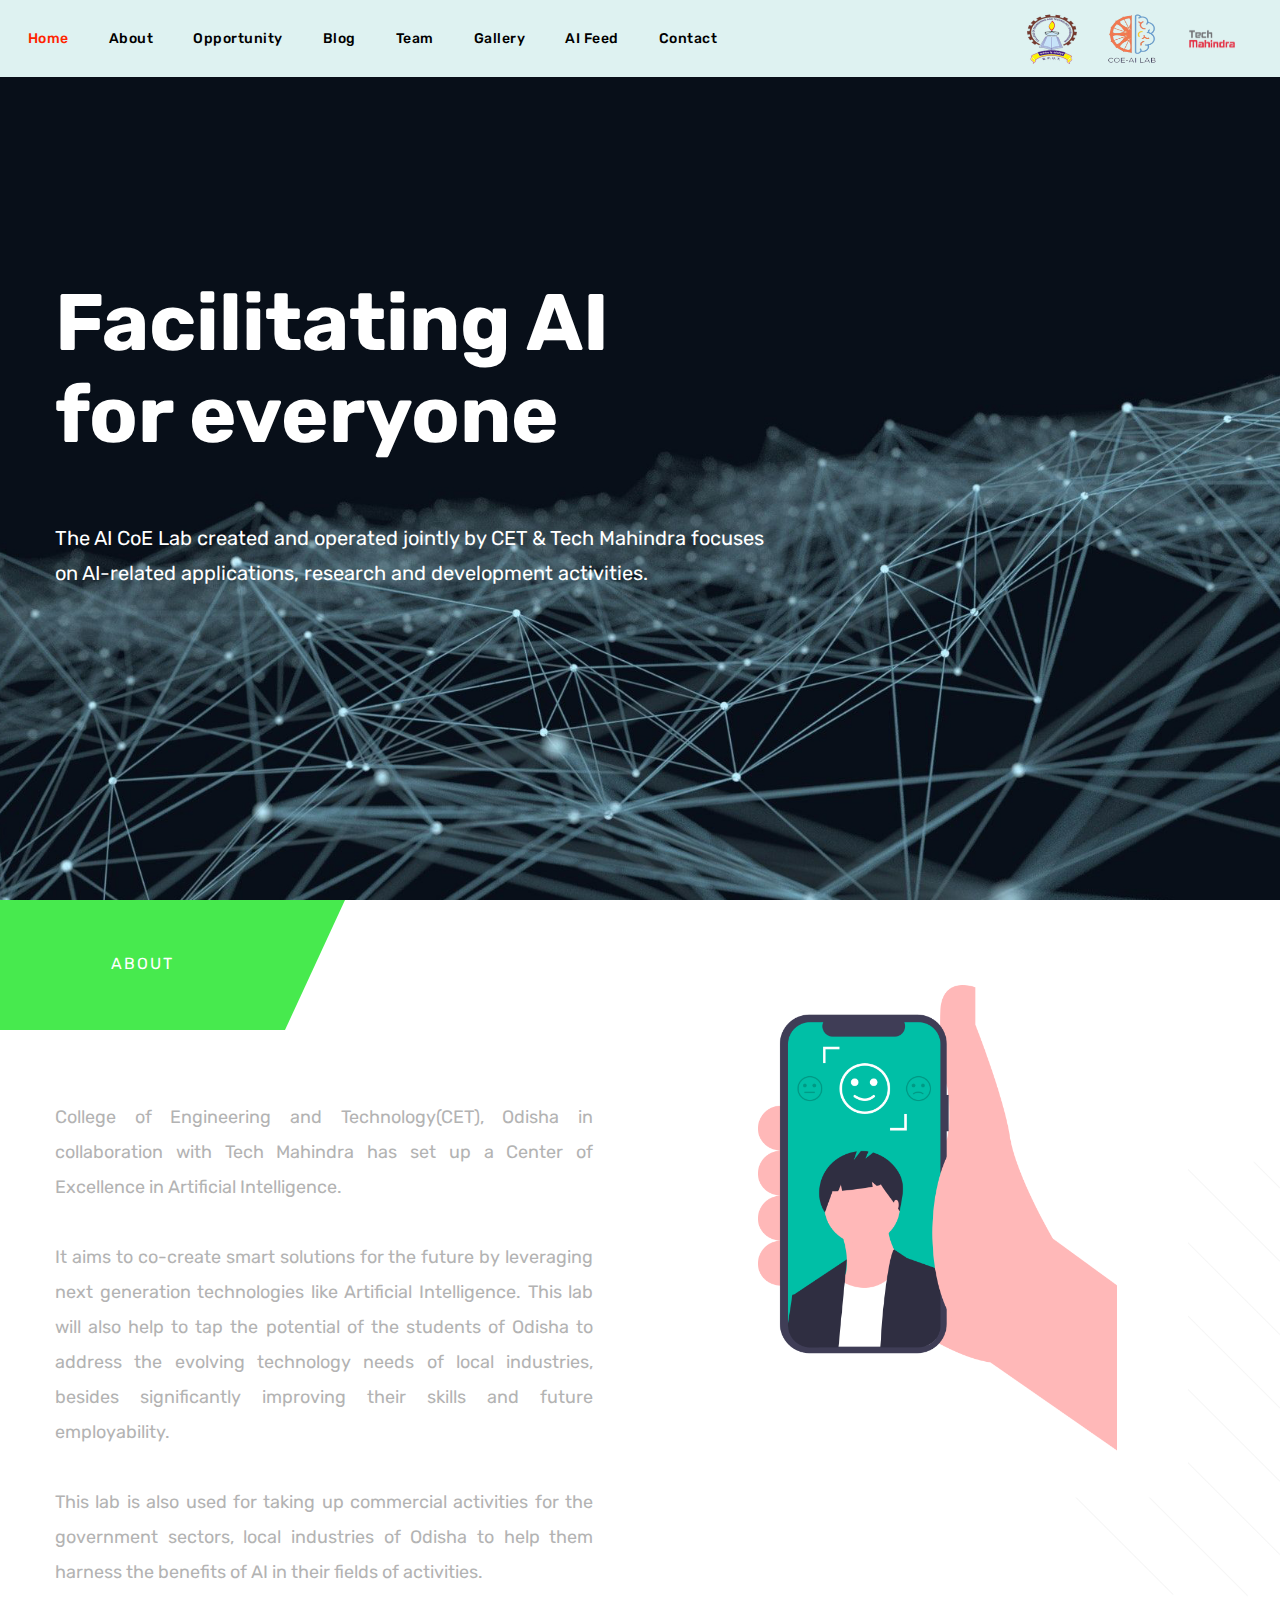
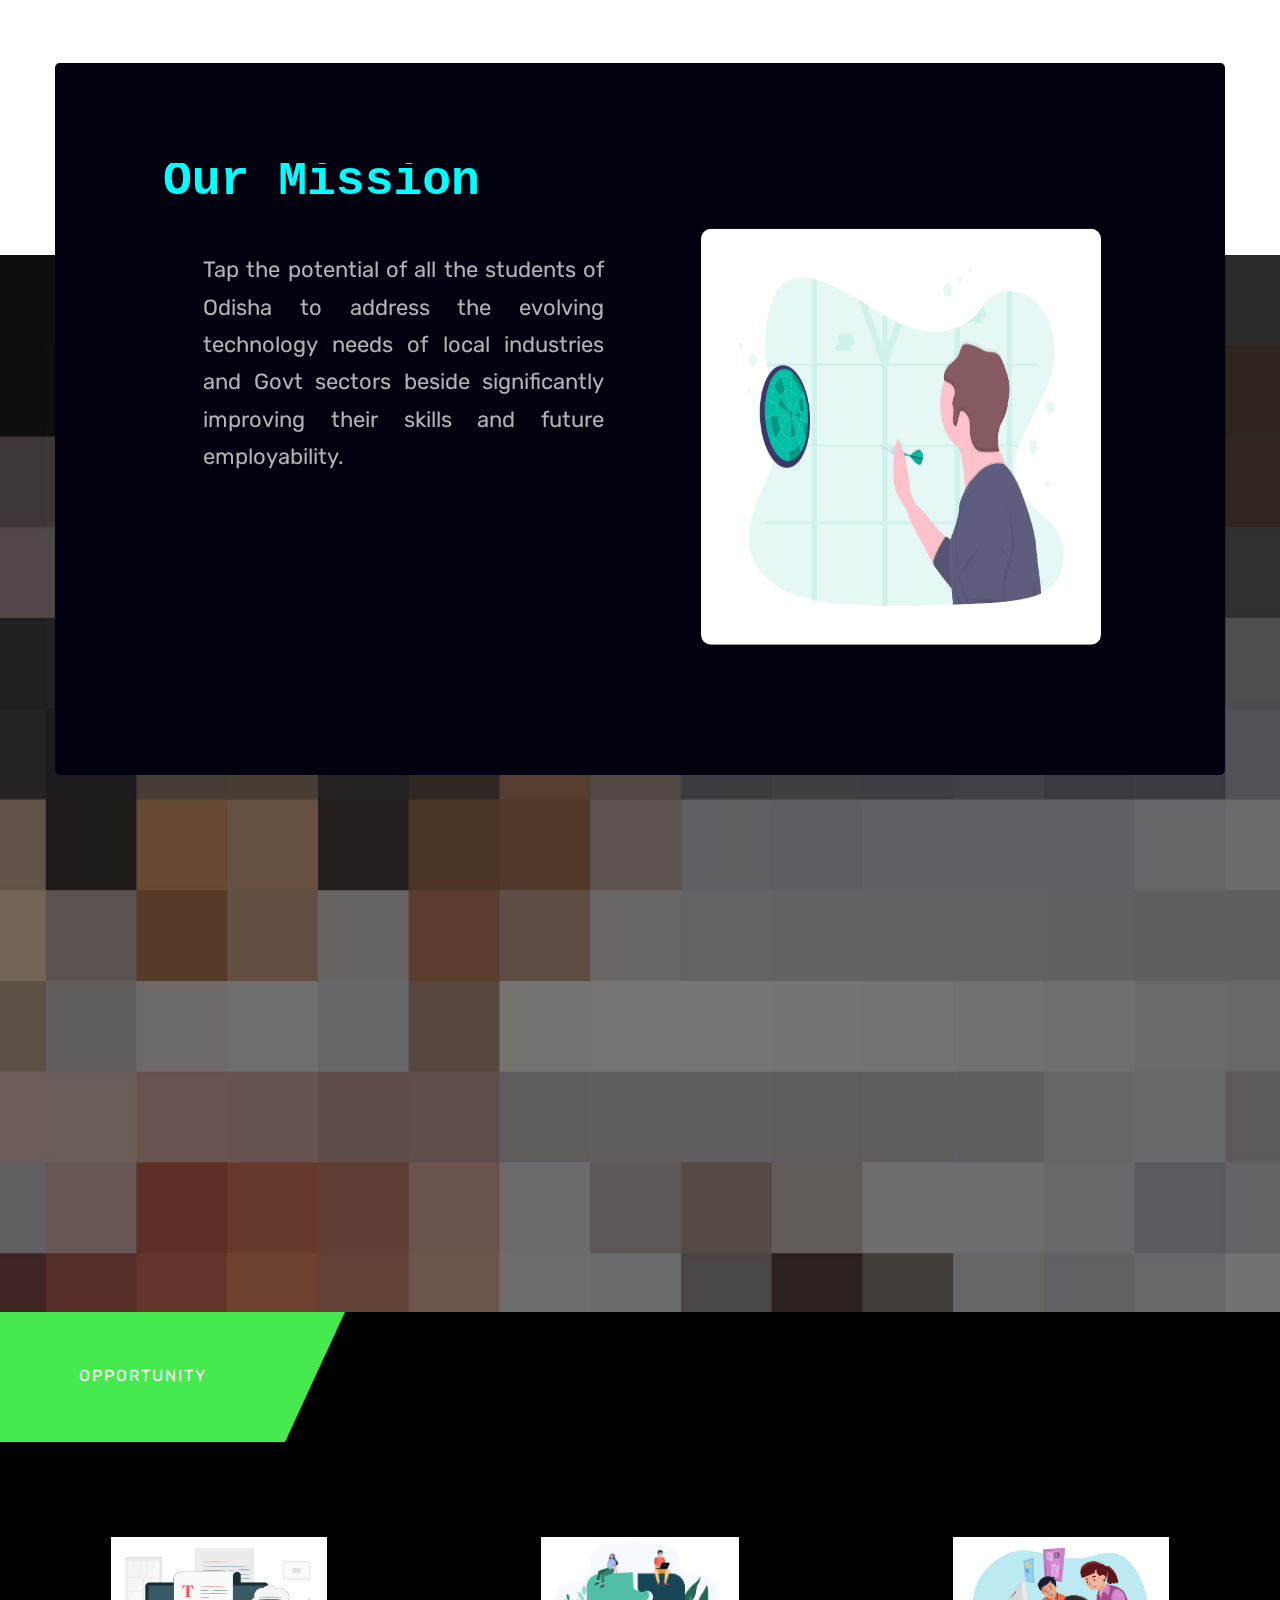
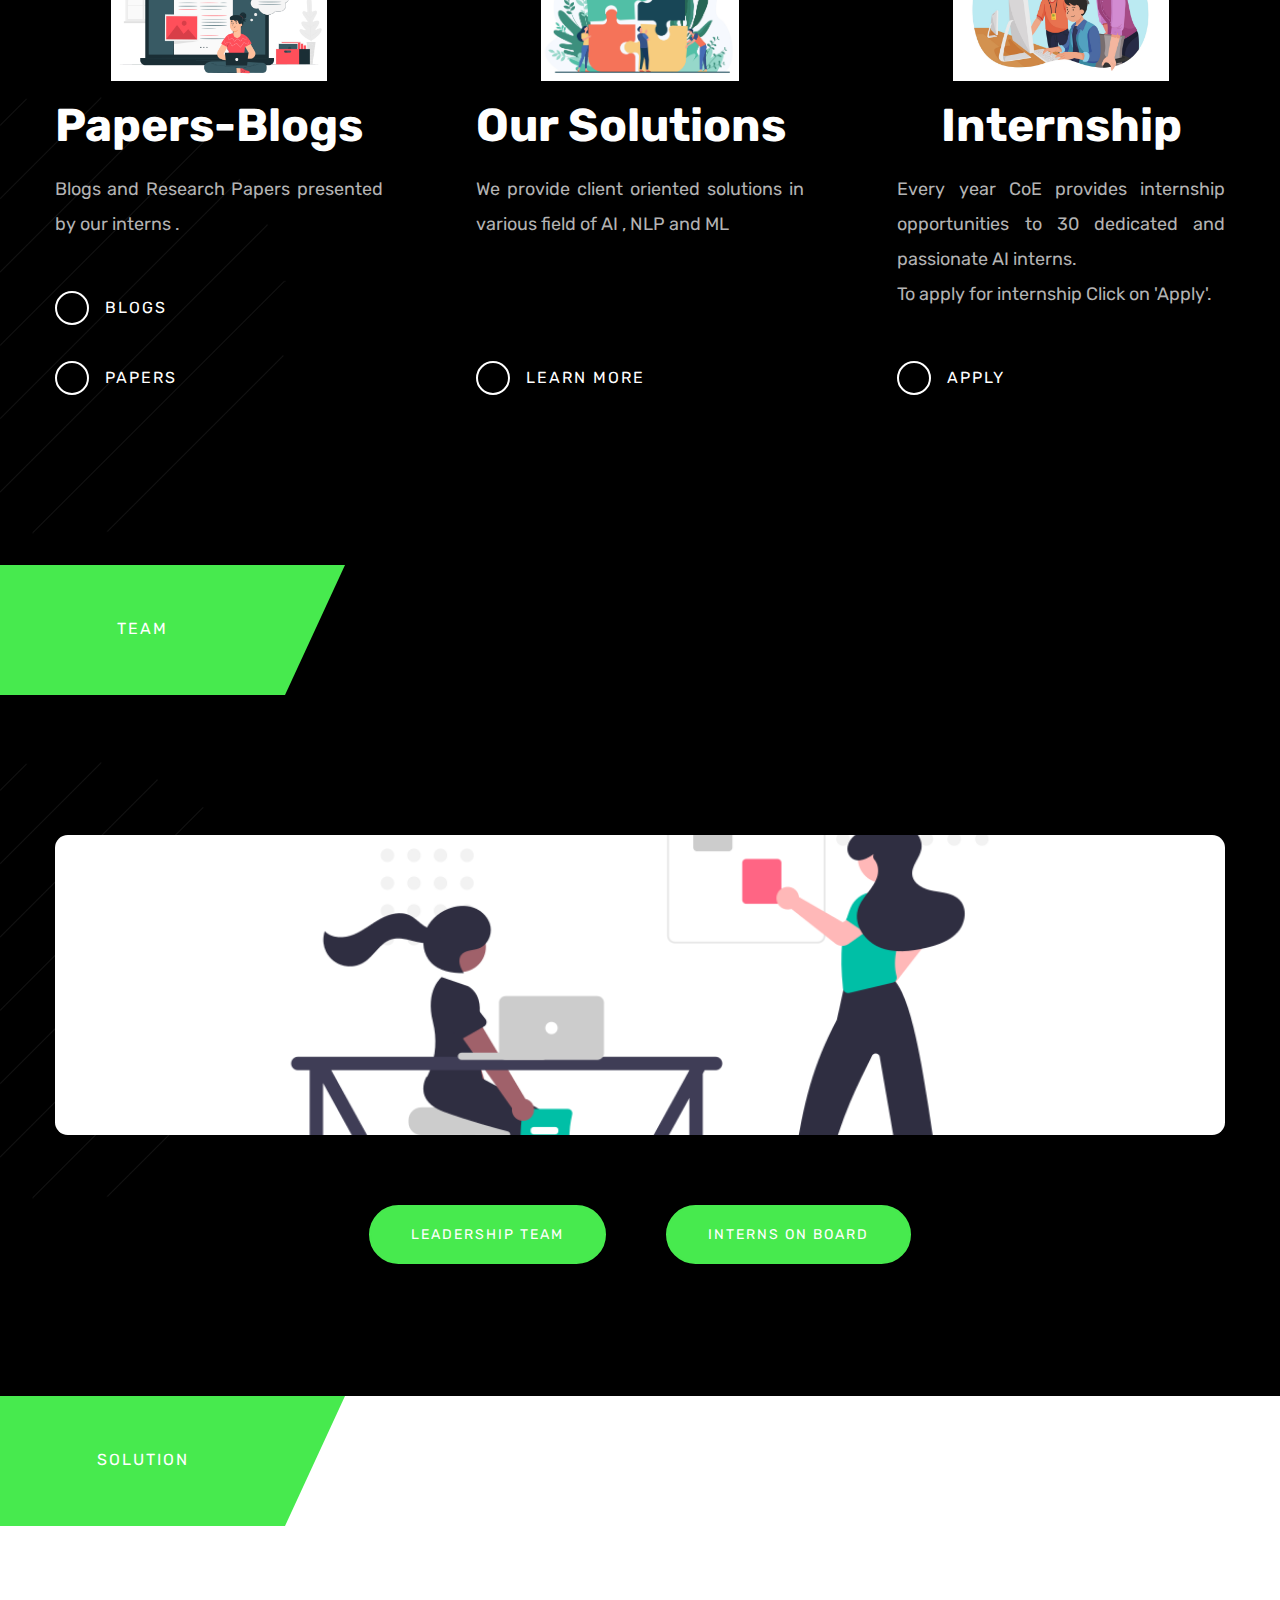
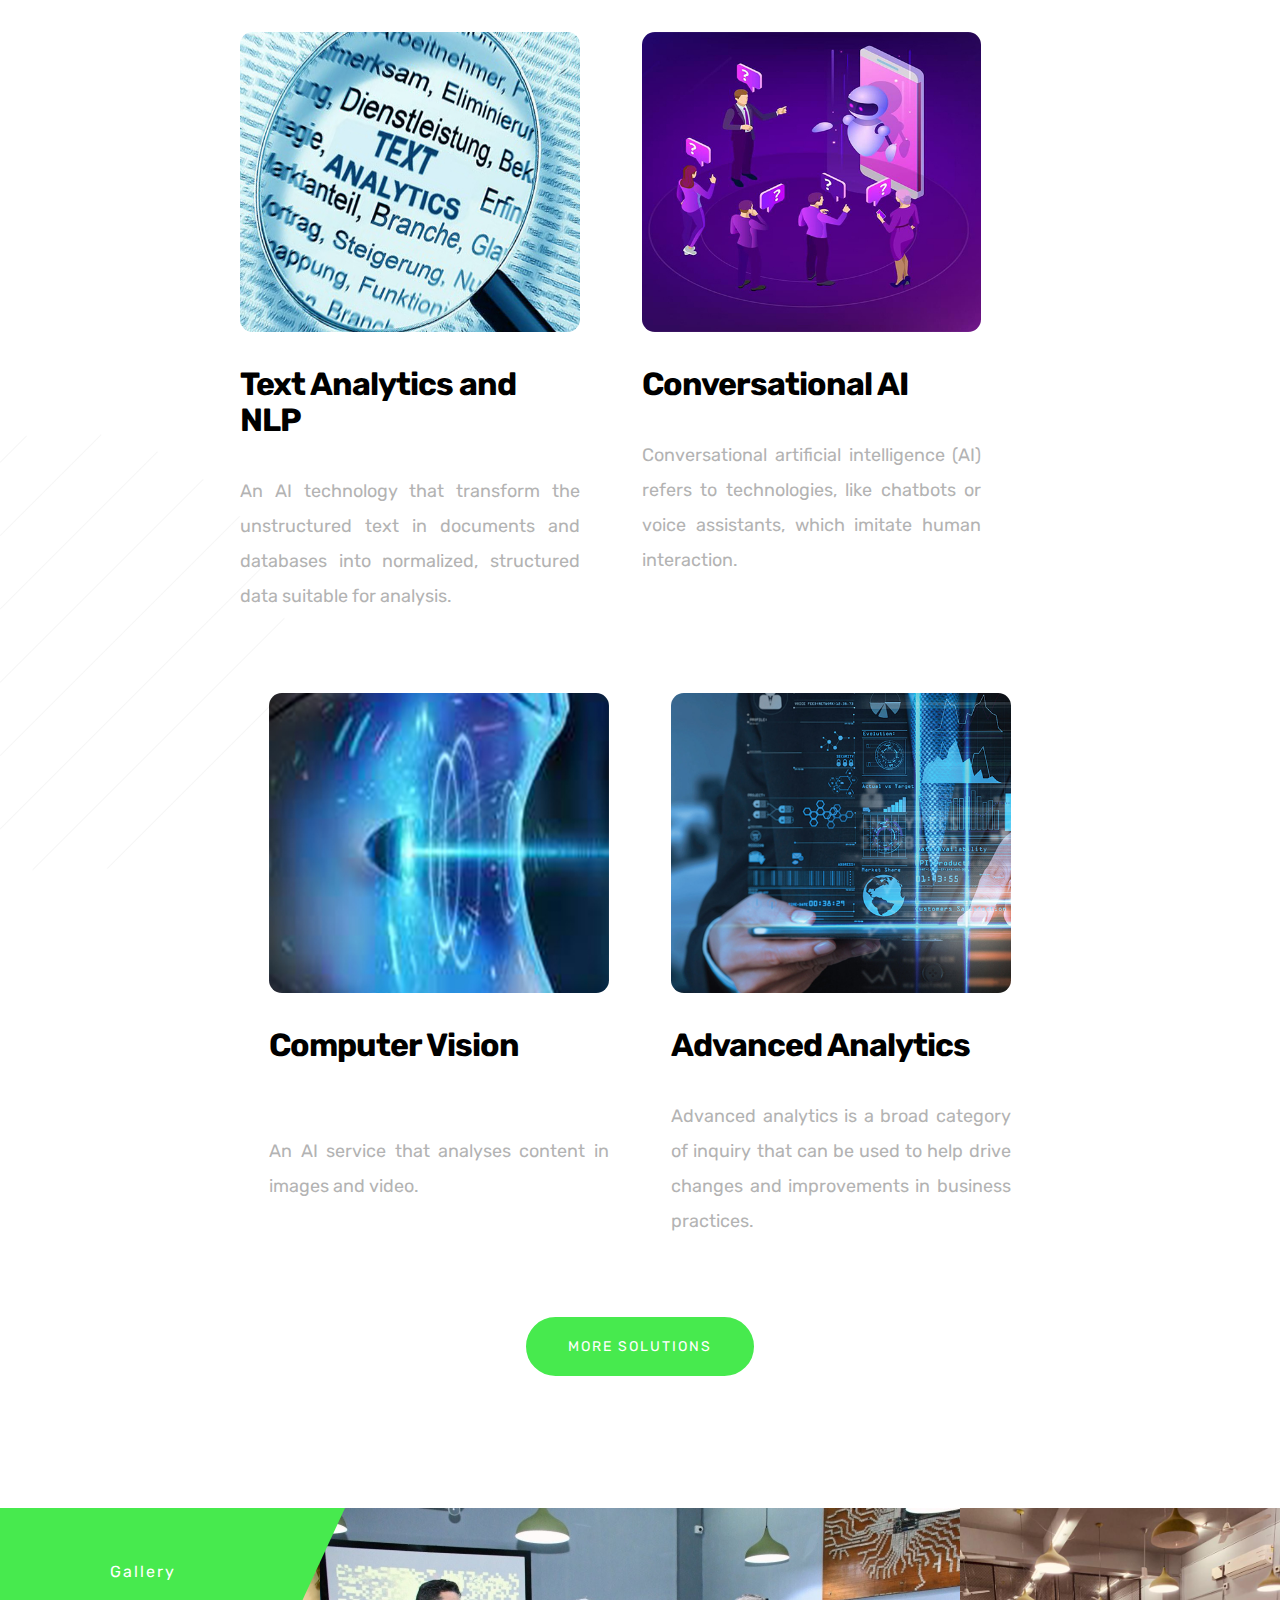
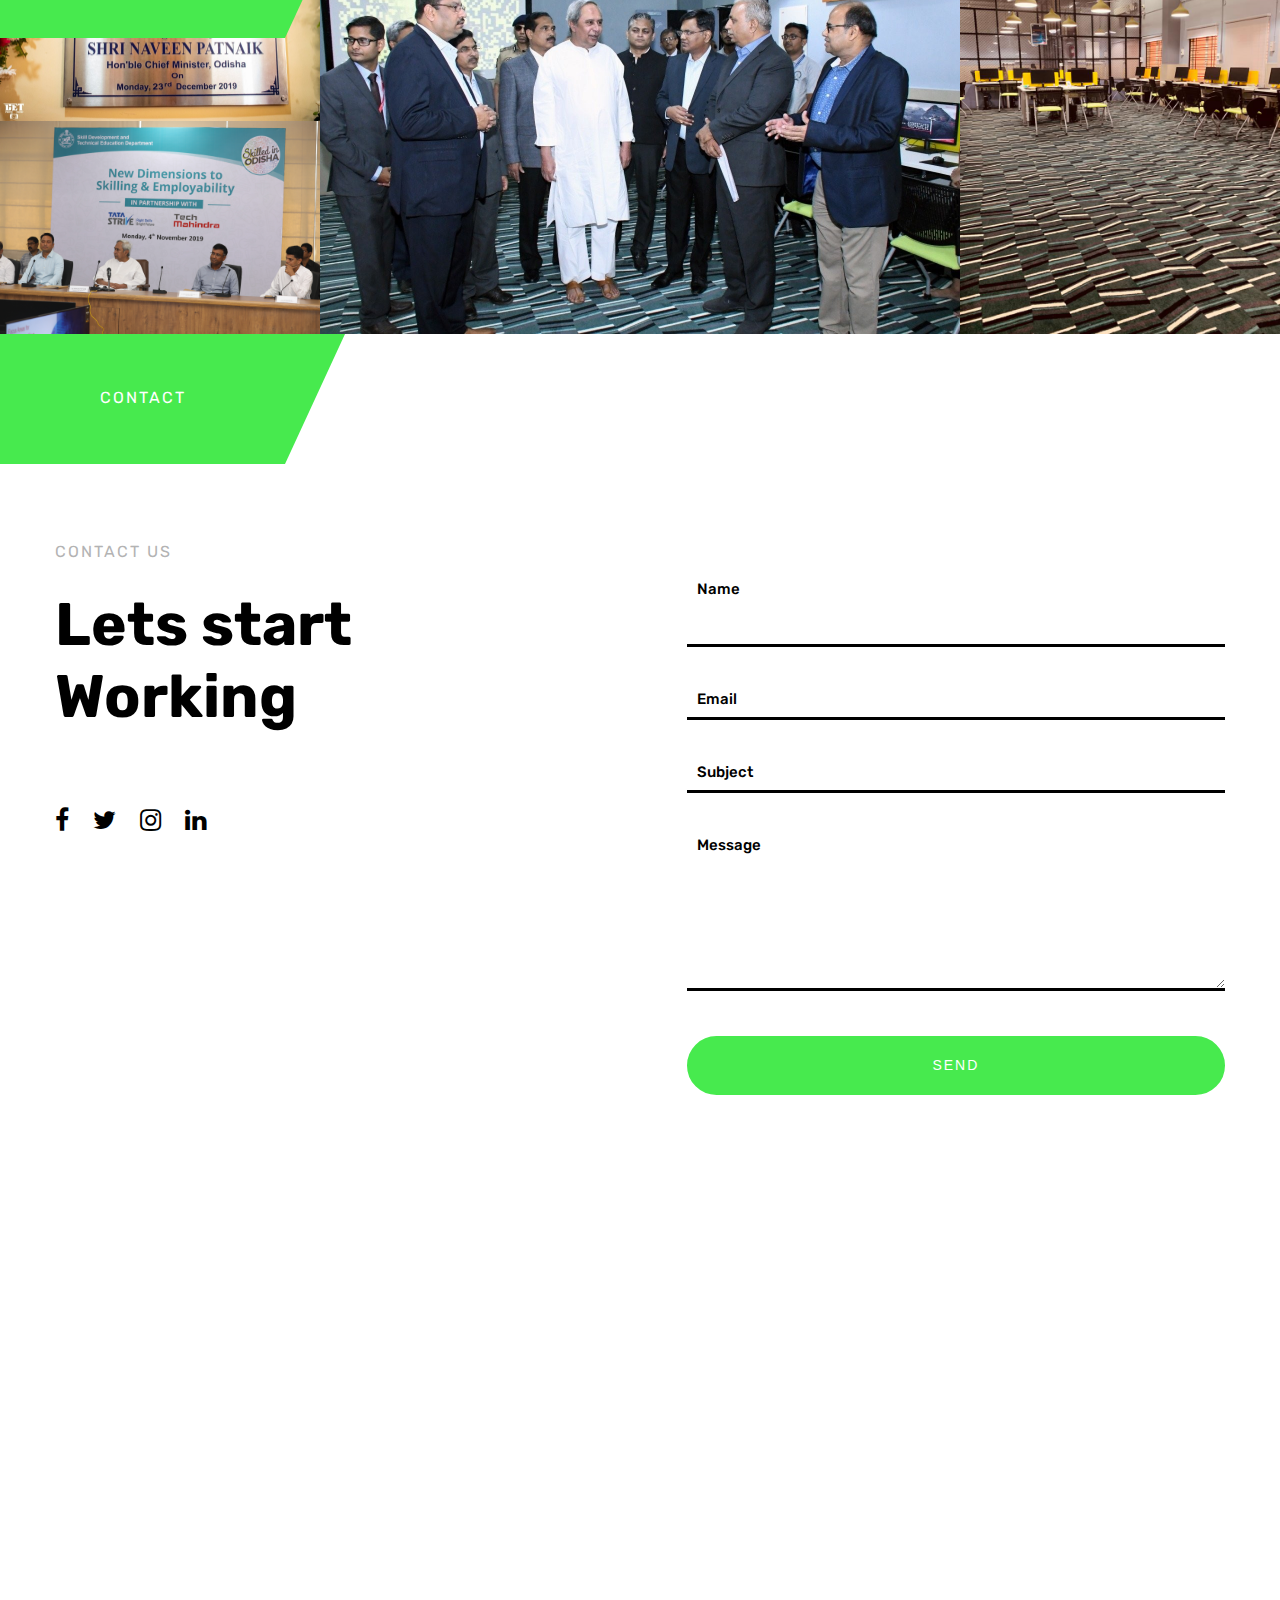
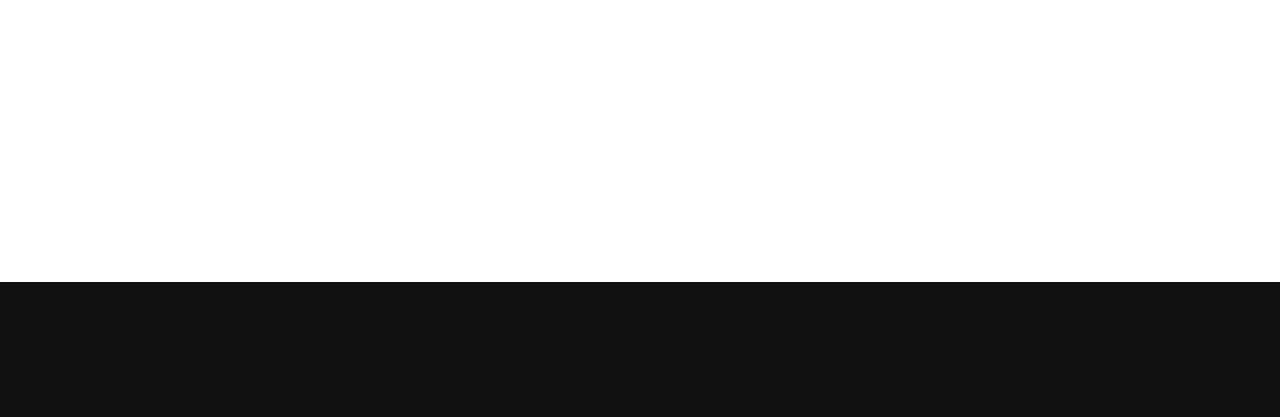
==== commit 784a9ef1: "4" ====
--- a/index.html
+++ b/index.html
@@ -409,8 +409,8 @@
                             <div class="member member-left">
 							<div class="latest-posts-background-featured-image-holder" data-background-image="images/undraw_teamwork_hpdk.png"></div>
                                     </div>
-                                </div>
-                            </div>
+                                
+                            
                         <div class="team-division">
 							<div class="button-holder center-text team-button">
                                 <a href="corenew.html" class="button">
